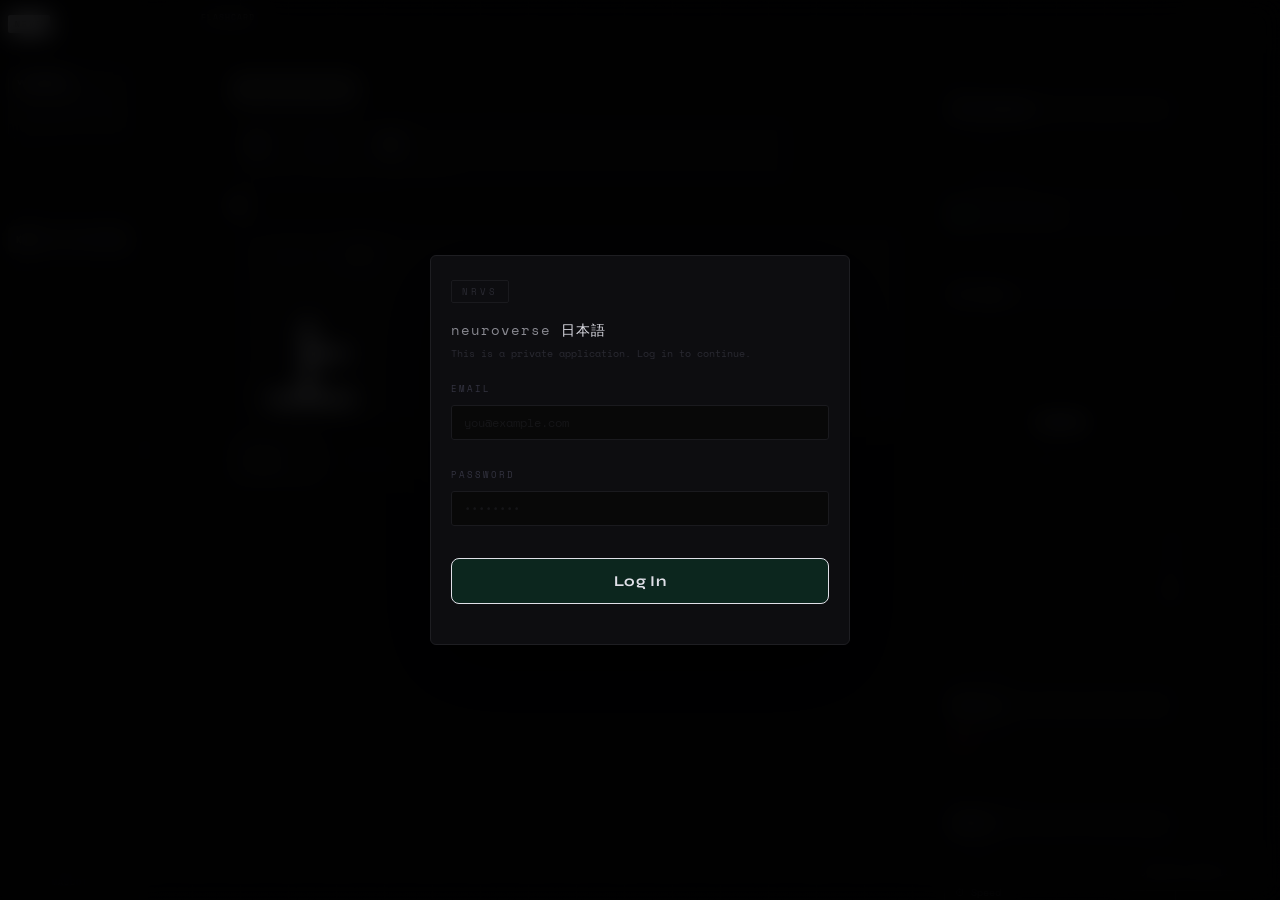
==== index.html @ 9e6ba885 "Add files via upload" ====
<!DOCTYPE html>
<html lang="en">
<head>
<meta charset="UTF-8">
<meta name="viewport" content="width=device-width, initial-scale=1.0">
<title>Neuroverse - 日本語</title>
<link href="https://fonts.googleapis.com/css2?family=Noto+Sans+JP:wght@400;700&display=swap" rel="stylesheet">
<link href="https://fonts.googleapis.com/css2?family=Space+Mono:wght@400;700&family=Syne:wght@400;600;700;800&display=swap" rel="stylesheet">
<script src="https://cdn.jsdelivr.net/npm/@supabase/supabase-js@2"></script>
<script src="https://www.youtube.com/iframe_api"></script>
<link rel="stylesheet" href="css.css">
<body>

<!-- ══ AUTH MODAL ══════════════════════════════════════════════ -->
<div id="authOverlay">
  <div id="authCard">
    <div class="auth-logo">NRVS</div>
    <h2>neuroverse <span>日本語</span></h2>
    <div class="auth-sub" id="authSubText">This is a private application. Log in to continue.</div>

    <!-- authUsernameField kept in DOM (hidden) so js.js refs don't error -->
    <div class="auth-field" id="authUsernameField" style="display:none">
      <label>Username</label>
      <input type="text" id="authUsername" placeholder="choose a username" autocomplete="username" maxlength="24">
    </div>
    <div class="auth-field">
      <label>Email</label>
      <input type="email" id="authEmail" placeholder="you@example.com" autocomplete="email">
    </div>
    <div class="auth-field">
      <label>Password</label>
      <input type="password" id="authPassword" placeholder="••••••••" autocomplete="current-password" minlength="6">
    </div>

    <button id="authSubmitBtn" onclick="authSubmit()">Log In</button>
    <!-- Guest button removed — private app, no guest access -->

    <div id="authError"></div>
    <div id="authMsg"></div>

    <!-- authToggleRow kept in DOM (empty) so js.js refs don't error -->
    <div class="auth-toggle" id="authToggleRow"></div>
  </div>
</div>

<!-- WIDGET COLUMNS - 8-row fixed grid, only filled slots render (empties invisible) -->
<div class="widget-column left" id="widgetColLeft"></div>
<div class="widget-column right" id="widgetColRight"></div>

<!-- ══ SIDEBAR TOGGLE ARROW ══ -->
<button id="sidebarToggle" onclick="toggleSidebar()" title="Toggle sidebar">‹</button>

<!-- ══ PAGE SHELL ══ -->
<div id="pageShell">

<!-- ══ SIDEBAR ══ -->
<aside id="sidebar">

  <!-- Logo + title -->
  <div class="sb-top">
    <div class="sb-logo-badge">NRVS</div>
    <div class="sb-site-name">neuroverse</div>
  </div>

  <!-- Player card -->
  <div class="sb-player-card">
    <div class="sb-player-name" id="sbUsername">wanderer</div>
    <div class="sb-player-sub" id="sbPlayerTitle">LVL 1</div>
    <div class="sb-prog-track"><div class="sb-prog-fill" id="sbProgFill" style="width:0%"></div></div>
    <div class="sb-coins-row">
      <span class="sb-coin-item"><img src="https://pub-aa6bdcd20c8a4f75bf3984b6b5f04a96.r2.dev/icons/moon_tear.png" style="width:14px;height:14px;vertical-align:-2px;image-rendering:pixelated" alt=""> <span id="sbStudyCoins">0</span></span>
      <span class="sb-coin-item"><img src="https://pub-aa6bdcd20c8a4f75bf3984b6b5f04a96.r2.dev/icons/gold_coin_stack.png" style="width:14px;height:14px;vertical-align:-2px;image-rendering:pixelated" alt=""> <span id="sbGambleCoins">0</span></span>
      <span class="sb-coin-item" style="margin-left:auto" id="sbStreakRow"><img src="https://pub-aa6bdcd20c8a4f75bf3984b6b5f04a96.r2.dev/icons/fire.png" style="width:13px;height:13px;vertical-align:-2px;image-rendering:pixelated" alt=""> <span id="sbStreakCount">0</span></span>
    </div>
  </div>

  <!-- Study nav -->
  <div class="sb-section">STUDY</div>
  <nav class="sb-nav">
    <button class="sb-nav-item" onclick="switchMode('anime',event);setSbActive(this)" data-mode="anime">
      <span class="sb-code">ANM</span><span class="sb-label">anime</span>
    </button>
    <button class="sb-nav-item" onclick="switchMode('kana',event);setSbActive(this)" data-mode="kana">
      <span class="sb-code">KNA</span><span class="sb-label">kana</span>
    </button>
    <button class="sb-nav-item active" onclick="switchMode('flash',event);setSbActive(this)" data-mode="flash">
      <span class="sb-code sb-code-lit">KNJ</span><span class="sb-label sb-label-mid">kanji</span>
      <span class="sb-active-dot"></span>
    </button>
    <button class="sb-nav-item" onclick="switchMode('mcq',event);setSbActive(this)" data-mode="mcq">
      <span class="sb-code">MCQ</span><span class="sb-label">quiz</span>
    </button>
<button class="sb-nav-item" onclick="switchMode('review',event);setSbActive(this)" data-mode="review" style="position:relative">
      <span class="sb-code">REV</span><span class="sb-label">review</span>
      <span class="rev-overdue-badge" id="revOverdueBadge" style="display:none"></span>
    </button>
    <button class="sb-nav-item" onclick="switchMode('learned',event);setSbActive(this)" data-mode="learned">
      <span class="sb-code">LRN</span><span class="sb-label">learned</span>
    </button>
  </nav>

  <!-- Meta nav -->
  <div class="sb-section">META</div>
  <nav class="sb-nav">
    <button class="sb-nav-item" onclick="switchMode('shop',event);setSbActive(this)" data-mode="shop">
      <span class="sb-code">SHP</span><span class="sb-label">shop</span>
    </button>
    <button class="sb-nav-item" onclick="switchMode('casino',event);setSbActive(this)" data-mode="casino">
      <span class="sb-code">CSN</span><span class="sb-label">casino</span>
    </button>
    <button class="sb-nav-item" onclick="switchMode('inventory',event);setSbActive(this)" data-mode="inventory">
      <span class="sb-code">BAG</span><span class="sb-label">bag</span>
    </button>
    <button class="sb-nav-item" onclick="switchMode('quests',event);setSbActive(this)" data-mode="quests" id="sbQuestsBtn" style="position:relative">
      <span class="sb-code">QST</span><span class="sb-label">quests</span>
      <span id="questsNotifDot" style="display:none;position:absolute;top:6px;right:6px;width:7px;height:7px;border-radius:50%;background:var(--correct)"></span>
    </button>
  </nav>

  <!-- Sidebar widget slots — rendered by renderNavbarSlots() -->
  <div class="navbar-widget-strip" id="navbarWidgetStrip"></div>

  <div style="flex:1"></div>

  <!-- Mascot footer -->
  <div class="sb-mascot-foot">
    <div class="sb-mascot-label">MASCOT</div>
  </div>

</aside><!-- end sidebar -->

<!-- ══ APP WRAP ══ -->
<div id="appWrap">

<!-- WIDGET PLACEMENT MODAL -->
<div id="widgetPlaceModal">
  <div id="widgetPlaceCard">
    <div class="wplace-title">✅ Confirm Placement</div>
    <div class="wplace-sub" id="wplaceSub">Place widget here?</div>
    <div id="wplacePreviewRow" style="display:flex;align-items:center;gap:12px;margin-bottom:18px">
      <div style="width:60px;height:60px;border-radius:8px;overflow:hidden;border:1px solid var(--border);flex-shrink:0;background:var(--surface2)">
        <img id="wplaceThumb" src="" style="width:100%;height:100%;object-fit:contain">
      </div>
      <div>
        <div id="wplaceName" style="font-size:14px;font-weight:800;margin-bottom:3px"></div>
        <div id="wplaceDetail" style="font-family:'Space Mono',monospace;font-size:10px;color:var(--muted)"></div>
      </div>
    </div>
    <div style="display:flex;gap:10px">
      <button class="btn btn-primary" style="flex:1" onclick="confirmWidgetPlace()">Place It</button>
      <button class="btn btn-secondary" onclick="closeWidgetPlaceModal()">Cancel</button>
    </div>
  </div>
</div>

<div id="app">

  <!-- Hidden elements JS still references -->
  <div style="display:none">
    <div class="player-title" id="playerTitle">wanderer</div>
    <button id="authStatusBtn" onclick="openAuthPanel()"></button>
    <span id="studyCoins">0</span>
    <span id="gambleCoins">0</span>
    <div id="streakBadge"><span id="streakCount">0</span></div>
    <div id="globalScore">0 / 0</div>
  </div>

  <div class="header">
    <div class="breadcrumb-head">
      <span class="bc-section" id="bcSection">KNJ</span>
      <span class="bc-sep">/</span>
      <span class="bc-active" id="bcActive">FLASHCARD</span>
    </div>
    <div class="bc-pills">
      <span class="bc-pill" id="sbGlobalScore">0 / 0</span>
    </div>
    <button class="stats-header-btn" onclick="openStatsModal()" title="View Stats"><img src="https://pub-aa6bdcd20c8a4f75bf3984b6b5f04a96.r2.dev/icons/scale.png" style="width:1em;height:1em;vertical-align:-0.15em;image-rendering:pixelated" alt=""></button>
  </div>

  <!-- Hidden original tabs so JS switchMode still works -->
  <div class="tabs" style="display:none !important">
    <button class="tab" onclick="switchMode('anime',event)">📺 Anime</button>
    <button class="tab" onclick="switchMode('kana',event)">あ Kana</button>
    <button class="tab active" onclick="switchMode('flash',event)">漢 Kanji</button>
    <button class="tab" onclick="switchMode('mcq',event)"><img src="https://pub-aa6bdcd20c8a4f75bf3984b6b5f04a96.r2.dev/icons/paper_with_writing.png" style="width:1em;height:1em;vertical-align:-0.15em;image-rendering:pixelated" alt=""> MCQ</button>
    <button class="tab" onclick="switchMode('review',event)"><img src="https://pub-aa6bdcd20c8a4f75bf3984b6b5f04a96.r2.dev/icons/important_loooking_book.png" style="width:1em;height:1em;vertical-align:-0.15em;image-rendering:pixelated" alt=""> Review</button>
    <button class="tab" onclick="switchMode('learned',event)"><img src="https://pub-aa6bdcd20c8a4f75bf3984b6b5f04a96.r2.dev/icons/star.png" style="width:1em;height:1em;vertical-align:-0.15em;image-rendering:pixelated" alt=""> Learned</button>
    <button class="tab" onclick="switchMode('shop',event)">🛒 Shop</button>
    <button class="tab" onclick="switchMode('casino',event)">Casino</button>
    <button class="tab" onclick="switchMode('inventory',event)">🎒 Bag</button>
  </div>

  <!-- CONTENT FILTER BAR (hidden — each tab has panel filters) -->
  <div class="unit-bar" id="unitBar" style="display:none">
    <button class="unit-btn active" onclick="filterUnit('all',this)">All</button>
    <button class="unit-btn" onclick="filterUnit('n5',this)">JLPT N5</button>
    <button class="unit-btn" onclick="filterUnit('n4',this)">JLPT N4</button>
    <button class="unit-btn" onclick="filterUnit('hiragana',this)">Hiragana</button>
    <button class="unit-btn" onclick="filterUnit('katakana',this)">Katakana</button>
    <button class="unit-btn" onclick="filterUnit('ep1',this)">📺 Ep 1</button>
    <button class="unit-btn" onclick="filterUnit('ep2',this)">📺 Ep 2</button>
    <button class="unit-btn" onclick="filterUnit('ep3',this)">📺 Ep 3</button>
    <button class="unit-btn" onclick="filterUnit('custom',this)"><img src="https://pub-aa6bdcd20c8a4f75bf3984b6b5f04a96.r2.dev/icons/star.png" style="width:1em;height:1em;vertical-align:-0.15em;image-rendering:pixelated" alt=""> Custom</button>
  </div>

  <!-- ═══════════════════════════════════════════════════════════
       KANJI TAB (Flashcards + Trace + Study Sets)
       Reuses existing flashcard engine; trace sub-tab is new
  ═══════════════════════════════════════════════════════════ -->
  <div id="flashMode">
  <div class="tab-layout">

  <!-- ── LEFT: main content ── -->
  <div class="tab-main">

    <!-- Kanji sub-mode selector -->
    <div id="flashSubNav" style="display:flex;gap:6px;margin-bottom:14px;flex-wrap:wrap">
      <button class="unit-btn active" id="flashTabCards" onclick="setFlashTab('cards',this)">漢 Flashcards</button>
      <button class="unit-btn" id="flashTabTrace" onclick="setFlashTab('trace',this)"><img src="https://pub-aa6bdcd20c8a4f75bf3984b6b5f04a96.r2.dev/icons/quill.png" style="width:1em;height:1em;vertical-align:-0.15em;image-rendering:pixelated" alt=""> Trace</button>
      <button class="unit-btn" id="flashTabDeep" onclick="setFlashTab('deep',this)"><img src="https://pub-aa6bdcd20c8a4f75bf3984b6b5f04a96.r2.dev/icons/important_loooking_book.png" style="width:1em;height:1em;vertical-align:-0.15em;image-rendering:pixelated" alt=""> Deep Study</button>
    </div>

    <!-- ── FLASHCARD PANEL ── -->
    <div id="flashCardsPanel">
      <div class="stats-bar">
        <div class="stat"><span class="stat-val green" id="fcKnow">0</span><span class="stat-label">Got It</span></div>
        <div class="stat"><span class="stat-val red" id="fcMiss">0</span><span class="stat-label">Review</span></div>
        <div class="stat"><span class="stat-val purple" id="fcLeft">0</span><span class="stat-label">Remaining</span></div>
      </div>
      <div class="dot-row" id="fcDots"></div>
      <div id="fcCardWrap"></div>
      <div class="self-rate" id="selfRate">
        <button class="rate-btn missed" onclick="rateCard(false)">✗ Missed</button>
        <button class="rate-btn got-it" onclick="rateCard(true)">✓ Got It</button>
      </div>
      <div class="btn-row">
        <button class="btn btn-primary" onclick="nextFlash()">Next →</button>
        <button class="btn btn-secondary" onclick="shuffleFlash()">Shuffle</button>
        <button class="btn btn-orange" onclick="reviewMissed()">Review Missed</button>
      </div>
    </div>

    <!-- ── DEEP STUDY PANEL (inside flash tab) ── -->
    <div id="flashDeepPanel" class="hidden">

      <!-- Unit selector -->
      <div id="dsUnitSelect">
        <div style="text-align:center;padding:4px 0 18px">
          <div style="font-size:18px;font-weight:800;margin-bottom:4px"><img src="https://pub-aa6bdcd20c8a4f75bf3984b6b5f04a96.r2.dev/icons/important_loooking_book.png" style="width:1em;height:1em;vertical-align:-0.15em;image-rendering:pixelated" alt=""> Deep Study</div>
          <div style="font-size:12px;color:var(--muted)">SM-2 spaced repetition · Mascot coaching · Self-graded recall</div>
        </div>
        <div id="dsUnitGrid" style="display:grid;grid-template-columns:1fr 1fr;gap:10px"></div>
      </div>

      <!-- Session screen -->
      <div id="dsSession" class="hidden">

        <!-- Header -->
        <div style="display:flex;align-items:center;gap:10px;margin-bottom:12px;flex-wrap:wrap">
          <button class="btn btn-secondary" onclick="dsExitSession()" style="font-size:12px;padding:6px 12px">← Units</button>
          <div style="flex:1;min-width:0">
            <div style="font-family:'Space Mono',monospace;font-size:10px;letter-spacing:2px;color:var(--muted);text-transform:uppercase;white-space:nowrap;overflow:hidden;text-overflow:ellipsis" id="dsUnitLabel">Unit 1</div>
            <div id="dsProgressBar" style="height:4px;background:var(--border);border-radius:2px;margin-top:4px;overflow:hidden">
              <div id="dsProgressFill" style="height:100%;background:var(--accent);border-radius:2px;width:0%;transition:width 0.5s ease"></div>
            </div>
          </div>
          <div style="display:flex;gap:10px;align-items:center;flex-shrink:0">
            <div style="text-align:center"><div style="font-family:'Space Mono',monospace;font-size:15px;font-weight:700;color:var(--correct)" id="dsMastered">0</div><div style="font-family:'Space Mono',monospace;font-size:9px;color:var(--muted)">MASTERED</div></div>
            <div style="text-align:center"><div style="font-family:'Space Mono',monospace;font-size:15px;font-weight:700;color:var(--warn)" id="dsRemaining">0</div><div style="font-family:'Space Mono',monospace;font-size:9px;color:var(--muted)">LEFT</div></div>
          </div>
        </div>

        <!-- Mascot bubble - more prominent -->
        <div id="dsMascotBubble" style="display:flex;align-items:flex-start;gap:12px;margin-bottom:12px;background:var(--surface2);border:1px solid var(--border);border-radius:14px;padding:14px 16px;position:relative;min-height:60px;transition:border-color 0.3s">
          <div id="dsMascotAvatarWrap" style="flex-shrink:0;width:38px;height:38px;border-radius:50%;background:var(--surface);border:2px solid var(--border);display:flex;align-items:center;justify-content:center;font-size:20px;transition:all 0.3s;overflow:hidden" id="dsMascotEmoji"><img id="dsMascotAvatarImg" src="" alt="" style="width:100%;height:100%;object-fit:cover;border-radius:50%;display:none"><span id="dsMascotAvatarFallback">🖤</span></div>
          <div style="flex:1;min-width:0">
            <div style="font-family:'Space Mono',monospace;font-size:9px;letter-spacing:2px;text-transform:uppercase;color:var(--muted);margin-bottom:4px" id="dsMascotName">MASCOT</div>
            <div style="font-size:13px;line-height:1.55;color:var(--text);transition:opacity 0.2s" id="dsMascotText">Loading…</div>
          </div>
        </div>

        <!-- Card area -->
        <div id="dsCardArea">

          <!-- FRONT: question -->
          <div id="dsCardFront" class="card active-card" style="cursor:pointer;user-select:none" onclick="dsFlipToAnswer()">
            <div style="font-family:'Space Mono',monospace;font-size:9px;letter-spacing:2px;color:var(--accent3);text-transform:uppercase;margin-bottom:10px">QUESTION - tap to answer</div>
            <div id="dsQuestion" style="font-size:16px;font-weight:700;line-height:1.5;margin-bottom:10px"></div>
            <div style="font-family:'Space Mono',monospace;font-size:11px;color:var(--muted)" id="dsCardMeta"></div>
            <div style="margin-top:14px;font-family:'Space Mono',monospace;font-size:10px;color:var(--border);text-align:center">↓ tap anywhere on card</div>
          </div>

          <!-- BACK: question stub + answer box -->
          <div id="dsCardBack" class="card active-card hidden">

            <!-- Question stub - always visible on back -->
            <div id="dsQuestionStub" style="background:var(--bg);border-radius:8px;padding:10px 12px;margin-bottom:12px;border-left:3px solid var(--accent3)">
              <div style="font-family:'Space Mono',monospace;font-size:9px;letter-spacing:1.5px;text-transform:uppercase;color:var(--accent3);margin-bottom:4px">Q</div>
              <div id="dsQuestionStubText" style="font-size:13px;font-weight:600;line-height:1.45;color:var(--text)"></div>
            </div>

            <!-- Answer input -->
            <div style="font-family:'Space Mono',monospace;font-size:9px;letter-spacing:2px;color:var(--muted);text-transform:uppercase;margin-bottom:6px">YOUR ANSWER</div>
            <textarea id="dsAnswerInput" rows="3" placeholder="Type everything you can recall…  (Enter to submit, Shift+Enter for new line)" style="width:100%;background:var(--surface2);border:1px solid var(--border);border-radius:8px;color:var(--text);font-family:'Syne',sans-serif;font-size:14px;padding:10px 12px;resize:vertical;line-height:1.5;transition:border-color 0.2s,background 0.2s;box-sizing:border-box" onkeydown="if(event.key==='Enter'&&!event.shiftKey){event.preventDefault();dsSubmitAnswer()}" oninput="dsInputHint(this.value)" onfocus="this.style.borderColor='var(--accent3)'" onblur="this.style.borderColor=''"></textarea>
            <div style="display:flex;gap:8px;margin-top:8px">
              <button class="btn btn-primary" onclick="dsSubmitAnswer()" style="flex:1">Submit →</button>
              <button class="btn btn-secondary" onclick="dsRevealAnswer()" style="font-size:12px;padding:8px 12px">Peek 👀</button>
            </div>

            <!-- Answer reveal -->
            <div id="dsAnswerReveal" class="hidden" style="margin-top:16px">
              <div style="font-family:'Space Mono',monospace;font-size:9px;letter-spacing:2px;color:var(--accent);text-transform:uppercase;margin-bottom:6px">MODEL ANSWER <span style="color:var(--muted);margin-left:6px" id="dsKeywordHint"></span></div>
              <div id="dsAnswerText" style="font-size:14px;line-height:1.75;margin-bottom:16px;padding:12px;background:var(--surface2);border-radius:8px;border:1px solid var(--border)"></div>

<!-- Self-grade — 4 SM-2 buttons -->
              <div style="background:var(--bg);border:1px solid var(--border);border-radius:10px;padding:14px 16px">
                <div style="font-family:'Space Mono',monospace;font-size:9px;letter-spacing:1.5px;text-transform:uppercase;color:var(--muted);margin-bottom:12px">How well did you know this?</div>
                <!-- Hidden slider kept for JS fallback compat -->
                <input type="range" min="1" max="10" value="5" id="dsGradeSlider" oninput="dsUpdateSlider(this.value)" style="display:none">
                <span id="dsSliderVal" style="display:none">5</span>
                <div class="rev-grade-row" id="dsGradeBtnRow">
                  <button class="rev-grade-btn rev-grade-btn--again ds-grade-btn" onclick="dsGradeSubmit(0)">Again<span>&lt;1d</span></button>
                  <button class="rev-grade-btn rev-grade-btn--hard  ds-grade-btn" onclick="dsGradeSubmit(1)">Hard<span>~3d</span></button>
                  <button class="rev-grade-btn rev-grade-btn--good  ds-grade-btn" onclick="dsGradeSubmit(2)">Good<span>~7d</span></button>
                  <button class="rev-grade-btn rev-grade-btn--easy  ds-grade-btn" onclick="dsGradeSubmit(3)">Easy<span>~14d</span></button>
                </div>
                <!-- Legacy lock-in btn kept in DOM hidden (JS refs it) -->
                <button id="dsGradeBtn" style="display:none" onclick="dsGradeSubmit()">Lock In Grade</button>
              </div>
            </div>
          </div>
        </div>

        <!-- Queue map -->
        <div id="dsQueueMap" style="margin-top:12px;display:flex;flex-wrap:wrap;gap:4px" title="Your queue"></div>

        <!-- Session complete -->
        <div id="dsComplete" class="hidden" style="text-align:center;padding:24px 16px">
          <div style="font-size:44px;margin-bottom:10px" id="dsCompleteEmoji">🏆</div>
          <div style="font-size:20px;font-weight:800;margin-bottom:6px" id="dsCompleteTitle">Session Complete!</div>
          <div style="font-size:13px;color:var(--muted);margin-bottom:20px" id="dsCompleteSub"></div>
          <div style="display:flex;gap:10px;justify-content:center;flex-wrap:wrap">
            <button class="btn btn-primary" onclick="dsContinueSession()">Review More 🔄</button>
            <button class="btn btn-secondary" onclick="dsExitSession()">Back to Units</button>
          </div>
        </div>

      </div>
    </div>
    <!-- end flashDeepPanel -->

    <!-- ═══════════════════════════════════════════════════════
         KANJI TRACE PANEL
         TODO: Build canvas-based stroke order tracing widget
               Layout: canvas (300×300) left + stroke order guide right
               Guide fades in 3 stages:
                 1. Full guide → user traces over it
                 2. 50% opacity → partial memory
                 3. Gone → full recall from memory
               After drawing: ✓ Got It / ✗ Try Again (self-verified)
               Got It → add to Learned vault + earn <img src="https://pub-aa6bdcd20c8a4f75bf3984b6b5f04a96.r2.dev/icons/moon_tear.png" style="width:14px;height:14px;vertical-align:-2px;image-rendering:pixelated" alt=""> sacraments
               Stroke data: SVG path arrays per kanji (from KanjiVG project)
               Filter by: JLPT level / episode set / custom
    ═══════════════════════════════════════════════════════ -->
    <div id="flashTracePanel" class="hidden">

      <!-- Header bar: filter + stats -->
      <div style="display:flex;align-items:center;gap:8px;margin-bottom:12px;flex-wrap:wrap">
        <div style="font-size:13px;font-weight:800;letter-spacing:.02em;flex:1">✍️ Kanji Trace</div>
        <button class="unit-btn" id="traceFilterN5" onclick="setTraceFilter('n5',this)">N5</button>
        <button class="unit-btn active" id="traceFilterAll" onclick="setTraceFilter('all',this)">All</button>
      </div>
      <div class="stats-bar" style="margin-bottom:14px">
        <div class="stat"><span class="stat-val green" id="traceGotIt">0</span><span class="stat-label">Got It</span></div>
        <div class="stat"><span class="stat-val red" id="traceTryAgain">0</span><span class="stat-label">Retry</span></div>
        <div class="stat"><span class="stat-val purple" id="traceProgress">—</span><span class="stat-label">Accuracy</span></div>
      </div>

      <!-- ══ PHASE A: STUDY ══════════════════════════════ -->
      <!-- Big card showing everything — user studies then presses Ready -->
      <div id="traceStudyPhase">
        <div class="trace-study-card">
          <!-- Kanji large + auto-countdown ring -->
          <div style="position:relative;display:inline-flex;align-items:center;justify-content:center;margin-bottom:10px">
            <svg class="trace-study-ring" viewBox="0 0 110 110">
              <circle class="trace-ring-bg" cx="55" cy="55" r="48"/>
              <circle class="trace-ring-fill" id="traceStudyRingFill" cx="55" cy="55" r="48" stroke-dasharray="301.6" stroke-dashoffset="0"/>
            </svg>
            <div id="traceStudyChar" style="position:absolute;font-size:clamp(48px,12vw,80px);font-weight:900;color:var(--text);line-height:1;user-select:none">山</div>
          </div>
          <!-- Info pills — meaning, hiragana, romaji, each on its own line, large -->
          <div class="trace-study-info">
            <div id="traceStudyMeaning" class="trace-study-pill trace-study-pill--meaning">mountain</div>
            <div id="traceStudyHiragana" class="trace-study-pill trace-study-pill--hira">やま</div>
            <div id="traceStudyRomaji" class="trace-study-pill trace-study-pill--romaji">yama</div>
            <div id="traceStudyReading" class="trace-study-pill trace-study-pill--reading">On: サン</div>
          </div>
          <!-- Controls: skip auto-advance or manually ready -->
          <div style="display:flex;gap:8px;justify-content:center;margin-top:16px;flex-wrap:wrap">
            <button class="btn btn-primary" onclick="traceBeginDraw()" id="traceReadyBtn" style="min-width:140px">✏️ I'm Ready →</button>
            <button class="btn btn-secondary" onclick="traceSkipStudy()" style="font-size:11px;padding:6px 14px">Skip Study</button>
          </div>
          <!-- Timing controls -->
          <div style="display:flex;align-items:center;gap:8px;margin-top:12px;justify-content:center;flex-wrap:wrap">
            <span style="font-family:'Space Mono',monospace;font-size:9px;color:var(--muted);letter-spacing:1.5px;text-transform:uppercase">Auto in:</span>
            <button class="unit-btn" id="traceAutoOff" onclick="setTraceAutoTime(0,this)">Off</button>
            <button class="unit-btn" id="traceAuto3"   onclick="setTraceAutoTime(3,this)">3s</button>
            <button class="unit-btn active" id="traceAuto5" onclick="setTraceAutoTime(5,this)">5s</button>
            <button class="unit-btn" id="traceAuto8"   onclick="setTraceAutoTime(8,this)">8s</button>
            <button class="unit-btn" id="traceAuto12"  onclick="setTraceAutoTime(12,this)">12s</button>
          </div>
          <!-- Show/hide toggles for the study card info -->
          <div style="display:flex;align-items:center;gap:6px;margin-top:10px;justify-content:center;flex-wrap:wrap">
            <span style="font-family:'Space Mono',monospace;font-size:9px;color:var(--muted);letter-spacing:1.5px;text-transform:uppercase">Show:</span>
            <button class="unit-btn active" id="traceShowMeaning"  onclick="traceToggleStudyInfo('meaning',this)">EN</button>
            <button class="unit-btn active" id="traceShowHiragana" onclick="traceToggleStudyInfo('hiragana',this)">Hira</button>
            <button class="unit-btn active" id="traceShowRomaji"   onclick="traceToggleStudyInfo('romaji',this)">Romaji</button>
            <button class="unit-btn active" id="traceShowReading"  onclick="traceToggleStudyInfo('reading',this)">On/Kun</button>
          </div>
        </div>
      </div>

      <!-- ══ PHASE B: DRAW ═══════════════════════════════ -->
      <!-- Kanji hidden — only meaning/hira/romaji shown above canvas as hints -->
      <div id="traceDrawPhase" class="hidden">

        <!-- Compact hint bar above canvas (no kanji shown) -->
        <div id="traceDrawHints" style="display:flex;gap:8px;flex-wrap:wrap;align-items:center;margin-bottom:10px;padding:10px 12px;background:var(--surface2);border:1px solid var(--border);border-radius:10px">
          <span id="traceHintMeaning" style="font-weight:700;color:var(--accent);font-size:14px"></span>
          <span style="color:var(--border)">·</span>
          <span id="traceHintHiragana" style="font-size:16px;color:var(--accent2)"></span>
          <span style="color:var(--border)">·</span>
          <span id="traceHintRomaji" style="font-family:'Space Mono',monospace;font-size:12px;color:var(--warn)"></span>
          <div style="flex:1"></div>
          <div style="font-family:'Space Mono',monospace;font-size:9px;color:var(--muted)" id="traceDrawStageLabel">Stage 1</div>
        </div>

        <!-- Canvas -->
        <div class="trace-canvas-wrap">
          <div class="trace-guide-layer" id="traceGuideLayer">
            <div class="trace-guide-char" id="traceGuideChar">山</div>
          </div>
          <canvas id="traceCanvas" class="trace-canvas" width="300" height="300"></canvas>
          <div class="trace-stage-dots">
            <div class="trace-stage-dot active" id="traceStageDot0"></div>
            <div class="trace-stage-dot" id="traceStageDot1"></div>
            <div class="trace-stage-dot" id="traceStageDot2"></div>
          </div>
        </div>

        <!-- Speed timer bar -->
        <div id="traceSpeedBar" style="display:none;height:4px;background:var(--border);border-radius:2px;margin-top:6px;overflow:hidden">
          <div id="traceSpeedFill" style="height:100%;width:100%;background:var(--correct);border-radius:2px;transition:width 0.1s linear"></div>
        </div>

        <!-- Toolbar -->
        <div class="trace-toolbar" style="margin-top:10px">
          <button class="btn btn-secondary" style="font-size:11px;padding:6px 12px" onclick="traceClear()">↺ Clear</button>
          <button class="btn btn-secondary" style="font-size:11px;padding:6px 12px" onclick="traceNextStage()" id="traceNextStageBtn">Next Stage →</button>
          <button class="btn btn-secondary" style="font-size:11px;padding:6px 12px" onclick="tracePinToggle()" id="tracePinBtn">📌 Pin</button>
          <div style="flex:1"></div>
          <button class="btn" style="background:rgba(0,255,157,0.15);border-color:var(--correct);color:var(--correct);font-size:12px;padding:8px 16px" onclick="traceGotIt()">✓ Got It</button>
          <button class="btn" style="background:rgba(255,71,87,0.12);border-color:var(--wrong);color:var(--wrong);font-size:12px;padding:8px 16px" onclick="traceTryAgain()">✗ Try Again</button>
        </div>

        <!-- ══ PHASE C: COMPARE + GRADE (inside draw phase, shown after Got It) -->
        <div id="traceCompareRow" style="display:none;margin-top:14px">
          <!-- Ghost kanji faded back in for comparison -->
          <div style="display:flex;align-items:center;gap:12px;padding:12px 14px;background:var(--surface2);border:1px solid var(--border);border-radius:10px;margin-bottom:12px">
            <div id="traceCompareChar" style="font-size:64px;font-weight:900;opacity:.22;line-height:1;flex-shrink:0;user-select:none">山</div>
            <div style="flex:1">
              <div style="font-family:'Space Mono',monospace;font-size:9px;letter-spacing:2px;color:var(--muted);text-transform:uppercase;margin-bottom:4px">COMPARE</div>
              <div style="font-size:12px;color:var(--text);line-height:1.6" id="traceCompareInfo"></div>
            </div>
          </div>
          <div style="font-family:'Space Mono',monospace;font-size:9px;letter-spacing:1.5px;text-transform:uppercase;color:var(--muted);margin-bottom:8px">How well did you do?</div>
          <div class="rev-grade-row">
            <button class="rev-grade-btn rev-grade-btn--again" onclick="traceGrade(0)">Again<span>&lt;1d</span></button>
            <button class="rev-grade-btn rev-grade-btn--hard"  onclick="traceGrade(1)">Hard<span>~3d</span></button>
            <button class="rev-grade-btn rev-grade-btn--good"  onclick="traceGrade(2)">Good<span>~7d</span></button>
            <button class="rev-grade-btn rev-grade-btn--easy"  onclick="traceGrade(3)">Easy<span>~14d</span></button>
          </div>
        </div>

      </div><!-- end traceDrawPhase -->

      <!-- Dot map -->
      <div style="margin-top:12px;display:flex;flex-wrap:wrap;gap:4px" id="traceDotMap"></div>

      <!-- Session end -->
      <div id="traceSessionEnd" class="hidden" style="text-align:center;padding:24px 16px">
        <div style="font-size:44px;margin-bottom:10px" id="traceEndEmoji">🏆</div>
        <div style="font-size:18px;font-weight:800;margin-bottom:6px" id="traceEndTitle">Trace Complete!</div>
        <div style="font-size:12px;color:var(--muted);margin-bottom:20px" id="traceEndSub"></div>
        <div style="display:flex;gap:10px;justify-content:center;flex-wrap:wrap">
          <button class="btn btn-primary" onclick="traceRestartSession()">Trace Again 🔄</button>
          <button class="btn btn-secondary" onclick="traceRestartFromBeginning()">↺ Start Over</button>
        </div>
      </div>
    </div>

  </div><!-- end tab-main flashMode -->

  <!-- ── RIGHT PANEL: kanji info + settings ── -->
  <div class="tab-panel" id="flashPanel">
    <div class="panel-section">
      <div class="panel-label">Mode</div>
      <div class="panel-pills">
        <button class="panel-pill active" id="ppFlashCards" onclick="setFlashTab('cards',this);ppSetActive('flash',this)">漢 Flashcards</button>
        <button class="panel-pill" id="ppFlashTrace" onclick="setFlashTab('trace',this);ppSetActive('flash',this)"><img src="https://pub-aa6bdcd20c8a4f75bf3984b6b5f04a96.r2.dev/icons/quill.png" style="width:1em;height:1em;vertical-align:-0.15em;image-rendering:pixelated" alt=""> Trace</button>
        <button class="panel-pill" id="ppFlashDeep" onclick="setFlashTab('deep',this);ppSetActive('flash',this)"><img src="https://pub-aa6bdcd20c8a4f75bf3984b6b5f04a96.r2.dev/icons/important_loooking_book.png" style="width:1em;height:1em;vertical-align:-0.15em;image-rendering:pixelated" alt=""> Deep Study</button>
        <button class="panel-pill" onclick="animeDeepStudyOpen()" style="border-color:var(--accent3);color:var(--accent3)">📺 Anime Sentences</button>
      </div>
    </div>

    <div class="panel-section">
      <div class="panel-label">Filter</div>
      <select class="panel-dropdown" onchange="filterUnit(this.value,this)">
        <option value="all">All cards</option>
        <option value="n5">JLPT N5</option>
        <option value="n4">JLPT N4</option>
        <option value="hiragana">Hiragana</option>
        <option value="katakana">Katakana</option>
        <option value="anime_yofukashi_ep1">📺 Yofukashi EP 01</option>
      </select>
    </div>

    <div class="panel-section" id="flashKanjiInfoPanel">
      <div class="panel-label">Current card</div>
      <div class="panel-kanji-display" id="ppKanjiDisplay">
        <div class="panel-kanji-char" id="ppKanjiChar">—</div>
        <div class="panel-kanji-reading" id="ppKanjiReading"></div>
        <div class="panel-kanji-meaning" id="ppKanjiMeaning">select a card</div>
      </div>
    </div>

    <div class="panel-section">
      <div class="panel-section-toggle" onclick="togglePanelSection(this)">
        <div class="panel-label">Session stats</div>
        <span class="panel-section-arrow">▼</span>
      </div>
      <div class="panel-section-body">
        <div class="panel-stat-row"><span class="panel-stat-key">Got it</span><span class="panel-stat-val" id="ppFcKnow">0</span></div>
        <div class="panel-stat-row"><span class="panel-stat-key">Review</span><span class="panel-stat-val" id="ppFcMiss">0</span></div>
        <div class="panel-stat-row"><span class="panel-stat-key">Remaining</span><span class="panel-stat-val" id="ppFcLeft">0</span></div>
      </div>
    </div>

    <div class="panel-section">
      <div class="panel-label">Trace filter</div>
      <div class="panel-pills">
        <button class="panel-pill" onclick="setTraceFilter('all',this)">All kanji</button>
        <button class="panel-pill active" onclick="setTraceFilter('n5',this)">N5 only</button>
        <button class="panel-pill trace-filter-pill" onclick="setTraceFilter('pinned',this)" id="tracePinnedFilterBtn">📌 Pinned</button>
      </div>
    </div>

    <div class="panel-section">
      <div class="panel-label">Trace mode</div>
      <div class="panel-pills">
        <button class="panel-pill trace-mode-pill active" onclick="setTraceMode('normal',this)">Normal</button>
        <button class="panel-pill trace-mode-pill" onclick="setTraceMode('quick',this)">⚡ Quick</button>
        <button class="panel-pill trace-mode-pill" onclick="setTraceMode('speed',this)">⏱ Speed</button>
      </div>
      <div id="traceSpeedTimerRow" style="margin-top:8px;display:flex;align-items:center;gap:6px;flex-wrap:wrap">
        <span style="font-size:9px;font-family:'Space Mono',monospace;color:var(--muted);letter-spacing:1px;text-transform:uppercase">Time:</span>
        <button class="unit-btn" onclick="window._traceSetSpeed&&window._traceSetSpeed(5,this)">5s</button>
        <button class="unit-btn active" onclick="window._traceSetSpeed&&window._traceSetSpeed(10,this)">10s</button>
        <button class="unit-btn" onclick="window._traceSetSpeed&&window._traceSetSpeed(15,this)">15s</button>
      </div>
    </div>
  </div><!-- end tab-panel -->

  </div><!-- end tab-layout flashMode -->

  </div><!-- end flashMode -->

  <!-- ═══════════════════════════════════════════════════════════
       MCQ MODE
       TODO: Add mode toggle at top for question format:
             Romaji · Kana · Kanji → Meaning · English → Kanji · Mixed
             Active recall cycling: re-show card every N questions
             Question bank: populate from KANJI_DB / FLASHCARDS / EPISODES
             Difficulty tags: Easy (N5) / Medium (N4) / Hard (N3+)
  ═══════════════════════════════════════════════════════════ -->
  <div id="mcqMode" class="hidden">
  <div class="tab-layout">

  <!-- ── RIGHT PANEL: MCQ settings ── -->
  <div class="tab-panel" id="mcqPanelSide">

    <div class="panel-section">
      <div class="panel-label">Sub-mode</div>
      <div class="panel-pills">
        <button class="panel-pill active" id="mcqSubMCQ" onclick="setMcqSub('mcq',this);ppSetActive('mcq',this)"><img src="https://pub-aa6bdcd20c8a4f75bf3984b6b5f04a96.r2.dev/icons/paper_with_writing.png" style="width:1em;height:1em;vertical-align:-0.15em;image-rendering:pixelated" alt=""> MCQ</button>
        <button class="panel-pill" id="mcqSubFill" onclick="setMcqSub('fill',this);ppSetActive('mcq',this)"><img src="https://pub-aa6bdcd20c8a4f75bf3984b6b5f04a96.r2.dev/icons/quill.png" style="width:1em;height:1em;vertical-align:-0.15em;image-rendering:pixelated" alt=""> Fill Blank</button>
        <button class="panel-pill" id="mcqSubSeq" onclick="setMcqSub('seq',this);ppSetActive('mcq',this)">🔢 Sequence</button>
      </div>
    </div>

    <div class="panel-section">
      <div class="panel-label">Level</div>
      <div class="panel-pills">
        <button class="panel-pill active" onclick="setMcqFilter('unit','all',this)">All Levels</button>
        <button class="panel-pill" onclick="setMcqFilter('unit','n5',this)">N5</button>
        <button class="panel-pill" onclick="setMcqFilter('unit','n4',this)">N4</button>
      </div>
    </div>

    <div class="panel-section">
      <div class="panel-label">Anime Source</div>
      <div class="panel-pills">
        <button class="panel-pill active" id="mcqAnimeSourceAll" onclick="setMcqAnimeSource('all',this)">All</button>
        <button class="panel-pill" id="mcqAnimeSourceEp1" onclick="setMcqAnimeSource('yofukashi_ep1',this)">📺 EP 01</button>
      </div>
    </div>

    <div class="panel-section">
      <div class="panel-label">Difficulty</div>
      <div class="panel-pills">
        <button class="panel-pill active" onclick="setMcqFilter('diff','all',this)">All</button>
        <button class="panel-pill" onclick="setMcqFilter('diff','easy',this)">Easy</button>
        <button class="panel-pill" onclick="setMcqFilter('diff','medium',this)">Medium</button>
        <button class="panel-pill" onclick="setMcqFilter('diff','hard',this)">Hard</button>
      </div>
    </div>

    <div class="panel-section">
      <div class="panel-label">Game mode</div>
      <div class="panel-pills">
        <button class="panel-pill active" onclick="setMcqGameMode('normal',this)">Normal</button>
        <button class="panel-pill" onclick="setMcqGameMode('timed',this)"><img src="https://pub-aa6bdcd20c8a4f75bf3984b6b5f04a96.r2.dev/icons/settings_button.png" style="width:1em;height:1em;vertical-align:-0.15em;image-rendering:pixelated" alt=""> Timed</button>
        <button class="panel-pill" onclick="setMcqGameMode('survival',this)"><img src="https://pub-aa6bdcd20c8a4f75bf3984b6b5f04a96.r2.dev/icons/skull.png" style="width:1em;height:1em;vertical-align:-0.15em;image-rendering:pixelated" alt=""> Survival</button>
      </div>
    </div>

    <div class="panel-section">
      <div class="panel-label">Options</div>
      <div class="panel-toggle-row">
        <span class="panel-toggle-label">↩ Instant retry</span>
        <button class="mcq-filter-btn" id="mcqInstantRetryBtn" onclick="toggleMcqInstantRetry(this)" style="font-size:10px;padding:3px 8px">OFF</button>
      </div>
      <div class="panel-toggle-row">
        <span class="panel-toggle-label">∞ Endless loop</span>
        <button class="mcq-filter-btn" id="mcqEndlessBtn" onclick="toggleMcqEndless(this)" style="font-size:10px;padding:3px 8px">OFF</button>
      </div>
    </div>

    <div class="panel-section">
      <div class="panel-label">Score</div>
      <div class="panel-stat-row"><span class="panel-stat-key">Correct</span><span class="panel-stat-val" id="ppMcqCorrect">0</span></div>
      <div class="panel-stat-row"><span class="panel-stat-key">Wrong</span><span class="panel-stat-val" id="ppMcqWrong">0</span></div>
      <div class="panel-stat-row"><span class="panel-stat-key">Score %</span><span class="panel-stat-val" id="ppMcqPct">—</span></div>
    </div>
  </div><!-- end mcqPanelSide -->

  <!-- ── MAIN ── -->
  <div class="tab-main">

    <!-- MCQ panel -->
    <div id="mcqPanel">
      <!-- MCQ filter bar (hidden — controls in side panel) -->
      <div class="mcq-filter-bar" style="display:none">
        <div class="mcq-filter-group">
          <button class="mcq-filter-btn active" onclick="setMcqFilter('unit','all',this)">All Levels</button>
          <button class="mcq-filter-btn" onclick="setMcqFilter('unit','n5',this)">N5</button>
          <button class="mcq-filter-btn" onclick="setMcqFilter('unit','n4',this)">N4</button>
        </div>
        <div class="mcq-filter-group">
          <button class="mcq-filter-btn active" onclick="setMcqFilter('diff','all',this)">All Diff</button>
          <button class="mcq-filter-btn" onclick="setMcqFilter('diff','easy',this)">Easy</button>
          <button class="mcq-filter-btn" onclick="setMcqFilter('diff','medium',this)">Medium</button>
          <button class="mcq-filter-btn" onclick="setMcqFilter('diff','hard',this)">Hard</button>
        </div>
        <div class="mcq-filter-group">
          <button class="mcq-filter-btn" id="mcqInstantRetryBtn" onclick="toggleMcqInstantRetry(this)" title="Wrong answers replay once immediately">↩ Retry</button>
          <button class="mcq-filter-btn" id="mcqEndlessBtn" onclick="toggleMcqEndless(this)" title="Loop pool indefinitely — no end screen">∞ Endless</button>
        </div>
      </div>

      <!-- Game mode bar (hidden — controls in side panel) -->
      <div class="mcq-game-bar" style="display:none">
        <div class="mcq-mode-toggle">
          <button class="mcq-mode-btn active" onclick="setMcqGameMode('normal',this)">Normal</button>
          <button class="mcq-mode-btn" onclick="setMcqGameMode('timed',this)"><img src="https://pub-aa6bdcd20c8a4f75bf3984b6b5f04a96.r2.dev/icons/settings_button.png" style="width:1em;height:1em;vertical-align:-0.15em;image-rendering:pixelated" alt=""> Timed</button>
          <button class="mcq-mode-btn" onclick="setMcqGameMode('survival',this)"><img src="https://pub-aa6bdcd20c8a4f75bf3984b6b5f04a96.r2.dev/icons/skull.png" style="width:1em;height:1em;vertical-align:-0.15em;image-rendering:pixelated" alt=""> Survival</button>
        </div>
        <div class="mcq-game-stats">
          <span class="mcq-gstat" id="mcqComboWrap" style="display:none">🔥 <span id="mcqComboVal">0</span>x</span>
          <span class="mcq-gstat" id="mcqLivesWrap" style="display:none">❤️ <span id="mcqLivesVal">3</span></span>
          <span class="mcq-gstat" id="mcqQTimerWrap" style="display:none">⏱ <span id="mcqQTimerVal">10</span>s</span>
        </div>
      </div>
      <div class="stats-bar">
        <div class="stat"><span class="stat-val green" id="mcqCorrect">0</span><span class="stat-label">Correct</span></div>
        <div class="stat"><span class="stat-val red" id="mcqWrong">0</span><span class="stat-label">Wrong</span></div>
        <div class="stat"><span class="stat-val purple" id="mcqPct">—</span><span class="stat-label">Score %</span></div>
        <div class="stat" id="mcqSpeedStat" style="display:none"><span class="stat-val" id="mcqSpeedVal" style="color:var(--warn)">0</span><span class="stat-label">Bonus <img src="https://pub-aa6bdcd20c8a4f75bf3984b6b5f04a96.r2.dev/icons/moon_tear.png" style="width:14px;height:14px;vertical-align:-2px;image-rendering:pixelated" alt="">️</span></div>
      </div>
      <div class="dot-row" id="mcqDots"></div>
      <div id="mcqCardWrap"></div>
      <div id="mcqMistakeRecap" class="hidden"></div>
      <div class="btn-row">
        <button class="btn btn-primary" id="mcqNextBtn" onclick="nextMCQ()">Next →</button>
        <button class="btn btn-secondary" onclick="shuffleMCQ()">Shuffle</button>
        <button class="btn btn-orange" id="mcqRecapBtn" style="display:none" onclick="toggleMcqRecap()"><img src="https://pub-aa6bdcd20c8a4f75bf3984b6b5f04a96.r2.dev/icons/paper_with_writing.png" style="width:1em;height:1em;vertical-align:-0.15em;image-rendering:pixelated" alt=""> Recap</button>
      </div>
    </div>

    <!-- Cycles panel (Fill + Seq) - shares cyclesMode stats/card/buttons -->
    <div id="mcqCyclesPanel" class="hidden">
      <div class="stats-bar">
        <div class="stat"><span class="stat-val green" id="cycCorrect2">0</span><span class="stat-label">Correct</span></div>
        <div class="stat"><span class="stat-val red" id="cycWrong2">0</span><span class="stat-label">Wrong</span></div>
        <div class="stat"><span class="stat-val purple" id="cycPct2">—</span><span class="stat-label">Score %</span></div>
      </div>
      <!-- Topic filter -->
      <div style="margin-bottom:14px">
        <div class="section-label" style="margin-bottom:8px">Select topic to study:</div>
        <div id="cycTopicBar" style="display:flex;flex-wrap:wrap;gap:6px"></div>
      </div>
      <div id="cycCardWrap2"></div>
      <div class="btn-row">
        <button class="btn btn-primary" id="cycNextBtn2" onclick="nextCyc2()">Next →</button>
        <button class="btn btn-secondary" onclick="shuffleCyc2()">Shuffle</button>
        <button class="btn btn-orange" id="cycResetBtn2" onclick="resetCurrentCyc2()" style="display:none">↺ Reset Blanks</button>
      </div>
    </div>
  </div><!-- end tab-main mcqMode -->

  </div><!-- end tab-layout mcqMode -->

  </div><!-- end mcqMode -->

  <!-- ═══════════════════════════════════════════════════════════
       ANIME TAB
       TODO: Build episode selector strip (thumbnail covers + episode titles)
             Build video player (large, left/main area)
             Build collapsible subtitle bar (right sidebar)
             - Subtitles appear line by line in sync
             - Click word → definition popover + "Add to Study Set" button
             Subtitle data format: array of {start, end, text, words:[{w, romaji, meaning}]}
             Earn <img src="https://pub-aa6bdcd20c8a4f75bf3984b6b5f04a96.r2.dev/icons/moon_tear.png" style="width:14px;height:14px;vertical-align:-2px;image-rendering:pixelated" alt=""> sacraments for watch time + clicking to study words
  ═══════════════════════════════════════════════════════════ -->
  <div id="animeMode" class="hidden">
  <div class="tab-layout">

    <!-- ══ LEFT PANEL — context/nav ══ -->
    <div class="tab-panel anime-side-panel" id="animeSidePanel">
      <!-- Library view panel content -->
      <div id="animePanelLibrary">
        <div class="panel-section">
          <div class="panel-label">Anime</div>
          <div id="animePanelList"><!-- filled by JS --></div>
        </div>
      </div>
      <!-- Series view panel content -->
      <div id="animePanelSeries" style="display:none">
        <div class="panel-section">
          <div class="panel-label">Navigate</div>
          <button class="panel-pill" style="width:100%;margin-bottom:6px" onclick="animeShowLibrary()">← Library</button>
          <button class="panel-pill active" id="animeNavEpBtn" onclick="animeSeriesTab('episodes',this)">▶ Episodes</button>
          <button class="panel-pill" id="animeNavShopBtn" onclick="animeSeriesTab('shop',this)" style="margin-top:4px">🌙 Shop</button>
        </div>
        <div class="panel-section" id="animePanelProgress">
          <div class="panel-label">Progress</div>
          <div id="animePanelProgressStats"></div>
        </div>
      </div>
      <!-- Player view panel content -->
      <div id="animePanelPlayer" style="display:none">

        <!-- Navigate -->
        <div class="anime-collapse-section open" id="anColNav">
          <button class="anime-collapse-hdr" onclick="anToggleSection('anColNav')">
            <span class="panel-label" style="margin:0">Navigate</span>
            <span class="anime-collapse-arrow">▾</span>
          </button>
          <div class="anime-collapse-body">
            <button class="panel-pill" style="width:100%" onclick="animeShowSeriesFromPlayer()">← Episodes</button>
          </div>
        </div>

        <!-- Playback -->
        <div class="anime-collapse-section open" id="anColPlayback">
          <button class="anime-collapse-hdr" onclick="anToggleSection('anColPlayback')">
            <span class="panel-label" style="margin:0">Playback</span>
            <span class="anime-collapse-arrow">▾</span>
          </button>
          <div class="anime-collapse-body">
            <div class="panel-toggle-row">
              <span class="panel-toggle-label">Loop line</span>
              <span id="animeLoopToggle" onclick="animeToggleLoop()" style="cursor:pointer;font-size:13px;color:var(--muted);transition:color .2s">○</span>
            </div>
            <button class="panel-pill" style="width:100%;margin-top:8px" onclick="animeSeekLine()">↺ Replay line</button>
            <button class="panel-pill" style="width:100%;margin-top:4px" onclick="animeSkipOP()">⏭ Skip OP</button>
          </div>
        </div>

        <!-- Quick Study -->
        <div class="anime-collapse-section open" id="anColQS">
          <button class="anime-collapse-hdr" onclick="anToggleSection('anColQS')">
            <span class="panel-label" style="margin:0">Quick Study</span>
            <span class="anime-collapse-arrow">▾</span>
          </button>
          <div class="anime-collapse-body">
            <div id="animePanelQSWords" style="display:flex;flex-direction:column;gap:4px;min-height:4px"></div>
            <div id="animePanelQSEmpty" style="font-size:11px;color:var(--muted)">Click words in subtitles to queue them</div>
            <button class="panel-pill" id="animePanelQSStartBtn" style="width:100%;margin-top:8px;display:none;border-color:var(--accent3);color:var(--accent3)" onclick="animeOpenQS()">Study queued words</button>
          </div>
        </div>

        <!-- EP1 Study -->
        <div class="anime-collapse-section open" id="anColEP1Study">
          <button class="anime-collapse-hdr" onclick="anToggleSection('anColEP1Study')">
            <span class="panel-label" style="margin:0">EP1 Study</span>
            <span class="anime-collapse-arrow">▾</span>
          </button>
          <div class="anime-collapse-body">
            <button class="ep1-study-btn" onclick="EP1_STUDY.launchMCQ()">
              <span class="ep1-btn-icon">📝</span>MCQ Quiz
              <span class="ep1-btn-meta">35 questions · vocab, kanji, grammar, comprehension</span>
            </button>
            <button class="ep1-study-btn" onclick="EP1_STUDY.launchDeepStudy()">
              <span class="ep1-btn-icon">🔍</span>Deep Study
              <span class="ep1-btn-meta">23 curated sentences · word-by-word breakdown</span>
            </button>
            <button class="ep1-study-btn" onclick="EP1_STUDY.launchKanjiFlash()">
              <span class="ep1-btn-icon">漢</span>Kanji Flash
              <span class="ep1-btn-meta">25 kanji from this episode · on/kun/example</span>
            </button>
          </div>
        </div>

        <!-- Coins -->
        <div class="anime-collapse-section open" id="anColCoins">
          <button class="anime-collapse-hdr" onclick="anToggleSection('anColCoins')">
            <span class="panel-label" style="margin:0">Coins</span>
            <span class="anime-collapse-arrow">▾</span>
          </button>
          <div class="anime-collapse-body">
            <div class="panel-stat-row">
              <span class="panel-stat-key">Yoru Coins</span>
              <span class="panel-stat-val" id="animePlayerCoins">0</span>
            </div>
          </div>
        </div>

      </div>
    </div>

    <!-- ══ PANEL COLLAPSE BTN — own flex column so it's never clipped ══ -->
    <div class="anime-collapse-col">
      <button class="anime-panel-collapse-btn" id="animePanelCollapseBtn" onclick="anTogglePanel()" title="Collapse panel">‹</button>
    </div>

    <!-- ══ MAIN AREA ══ -->
    <div class="tab-main" id="animeMainArea">

      <!-- ── VIEW: LIBRARY ── -->
      <div id="animeViewLibrary" class="anime-view-section">
        <div class="section-label">ANIME LIBRARY</div>
        <!-- anime cards box — contained, not full-width -->
        <div class="anime-library-box">
          <div class="anime-library-grid" id="animeLibraryGrid"></div>
        </div>
      </div>

      <!-- ── VIEW: SERIES ── -->
      <div id="animeViewSeries" class="anime-view-section" style="display:none">
        <div class="anime-series-header">
          <div class="anime-series-title" id="animeSeriesTitle">Series</div>
          <div class="anime-series-subtitle" id="animeSeriesSubtitle"></div>
        </div>
        <!-- episode list box -->
        <div class="anime-ep-box" id="animeEpBox">
          <div class="anime-ep-box-header">
            <span id="animeEpBoxTitle" class="anime-ep-box-label">Episodes</span>
            <span id="animeEpBoxCount" class="anime-ep-box-count"></span>
          </div>
          <div class="anime-ep-list" id="animeEpList"></div>
        </div>
        <!-- shop box -->
        <div class="anime-ep-box" id="animeShopBox" style="display:none">
          <div class="anime-ep-box-header">
            <span class="anime-ep-box-label">Yoru Shop</span>
            <span class="anime-ep-box-count">
              <img src="https://pub-aa6bdcd20c8a4f75bf3984b6b5f04a96.r2.dev/icons/moon_tear.png" style="width:10px;height:10px;image-rendering:pixelated;vertical-align:-1px" alt="">
              <span id="animeShopBalance">0</span> coins
            </span>
          </div>
          <div class="anime-ep-list" id="animeShopList"></div>
        </div>
      </div>

      <!-- ── VIEW: PLAYER ── -->
      <div id="animeViewPlayer" class="anime-view-section" style="display:none">

        <!-- top ep label bar -->
        <div class="anime-player-bar">
          <span class="anime-player-bar-label" id="animePlayerBarLabel">EP 01 — …</span>
          <div class="anime-seek-bar-wrap">
            <div class="anime-seekbar" id="animeSeekTrack" onclick="animeSeekClick(event)">
              <div class="anime-seekbar-fill" id="animeSeekFill"></div>
            </div>
            <span class="anime-time-disp" id="animeTimeDisp">0:00 / 0:00</span>
          </div>
          <button class="unit-btn" onclick="animePlayPause()" id="animePlayBtn">▶ Play</button>
        </div>

        <!-- two-column player stage -->
        <div class="anime-stage" id="animeStage">

          <!-- LEFT: video + quick study -->
          <div class="anime-video-col" id="animeVideoCol">

            <!-- video box -->
            <div class="anime-video-box" id="animeVideoBox">
              <video id="animeVideo" class="anime-video" preload="metadata" playsinline
                onclick="animePlayPause()"></video>
              <div class="anime-video-overlay-msg" id="animeVideoMsg">▶ Press play to start</div>

              <!-- drag handle bottom-right -->
              <div class="anime-resize-handle" id="animeResizeHandle" title="Drag to resize">
                <svg width="14" height="14" viewBox="0 0 14 14" fill="none">
                  <path d="M13 1L1 13M13 7L7 13M13 13H7" stroke="rgba(255,255,255,0.5)" stroke-width="1.5" stroke-linecap="round"/>
                </svg>
              </div>
            </div>

            <!-- quick study dock -->
            <div class="anime-qs-dock" id="animeQSDock">
              <div class="anime-qs-dock-hdr">
                <span class="anime-qs-dock-lbl">QUICK STUDY</span>
                <span class="anime-qs-dock-hint" id="animeQSHint">Click words in subtitles to queue them</span>
              </div>
              <div class="anime-qs-chips-row" id="animeQSChips"></div>

              <!-- QS session area -->
              <div id="animeQSSession" style="display:none">
                <!-- mode tabs -->
                <div id="animeQSPicker" style="display:flex;align-items:center;gap:8px;padding:10px 14px;border-bottom:1px solid var(--border)">
                  <button class="unit-btn active" id="animeQSModeFlash" onclick="animeQSSetMode('flash',this)">Flash</button>
                  <button class="unit-btn" id="animeQSModeMCQ" onclick="animeQSSetMode('mcq',this)">MCQ</button>
                  <button class="unit-btn" id="animeQSModeWrite" onclick="animeQSSetMode('written',this)">Written</button>
                  <button class="btn btn-primary" style="margin-left:auto;padding:6px 14px;font-size:12px" onclick="animeQSBegin()">Start →</button>
                  <button class="btn btn-secondary" style="padding:6px 10px;font-size:12px" onclick="animeQSClose()">✕</button>
                </div>
                <!-- card area -->
                <div id="animeQSCard" style="display:none;padding:14px 16px">
                  <div style="display:flex;justify-content:space-between;align-items:center;margin-bottom:10px">
                    <span class="section-label" style="margin:0" id="animeQSProg">1 / 5</span>
                    <div style="display:flex;gap:4px" id="animeQSDots"></div>
                  </div>
                  <div class="anime-qs-term" id="animeQSTerm"></div>
                  <!-- flash -->
                  <div id="animeQSFlashArea">
                    <div class="anime-qs-reveal" id="animeQSReveal" style="display:none">
                      <div class="anime-qs-reading" id="animeQSReading"></div>
                      <div class="anime-qs-meaning" id="animeQSMeaning"></div>
                    </div>
                    <div id="animeQSFlipBtn" class="btn-row">
                      <button class="btn btn-secondary" style="width:100%;font-size:13px" onclick="animeQSFlip()">Tap to flip</button>
                    </div>
                    <div id="animeQSGradeRow" class="btn-row" style="display:none">
                      <button class="rate-btn missed" style="flex:1" onclick="animeQSGrade('again')">↺ Again</button>
                      <button class="rate-btn got-it" style="flex:1" onclick="animeQSGrade('know')">✓ Got it</button>
                    </div>
                  </div>
                  <!-- MCQ -->
                  <div id="animeQSMCQArea" style="display:none">
                    <div class="options" id="animeQSMCQOpts"></div>
                  </div>
                  <!-- Written -->
                  <div id="animeQSWrittenArea" style="display:none">
                    <input type="text" id="animeQSInput" placeholder="Type the meaning…"
                      style="width:100%;background:var(--bg);border:1px solid var(--border);border-radius:8px;color:var(--text);font-family:'Syne',sans-serif;font-size:14px;padding:10px 12px;box-sizing:border-box;outline:none;transition:border-color .2s;margin-bottom:8px"
                      onfocus="this.style.borderColor='var(--accent3)'" onblur="this.style.borderColor=''"
                      onkeydown="if(event.key==='Enter')animeQSWriteCheck()">
                    <div class="btn-row">
                      <button class="btn btn-primary" style="flex:1;font-size:13px" onclick="animeQSWriteCheck()">Check →</button>
                    </div>
                    <div id="animeQSWriteFb" style="display:none;margin-top:10px">
                      <div class="explanation show" id="animeQSWriteAns"></div>
                      <div class="btn-row">
                        <button class="rate-btn missed" style="flex:1" onclick="animeQSGrade('wrong')">✗ Wrong</button>
                        <button class="rate-btn got-it" style="flex:1" onclick="animeQSGrade('correct')">✓ Correct</button>
                      </div>
                    </div>
                  </div>
                </div>
                <!-- summary -->
                <div id="animeQSSummary" style="display:none;padding:18px 16px;text-align:center">
                  <div style="font-size:28px;font-weight:800;color:var(--accent3);margin-bottom:4px" id="animeQSSumScore"></div>
                  <div style="font-size:12px;color:var(--muted);margin-bottom:14px" id="animeQSSumDetail"></div>
                  <div class="btn-row" style="justify-content:center">
                    <button class="btn btn-primary" id="animeQSRetryBtn" style="display:none;font-size:13px" onclick="animeQSRetry()">Retry Wrong</button>
                    <button class="btn btn-secondary" style="font-size:13px" onclick="animeQSClose()">Done</button>
                  </div>
                </div>
              </div>
            </div>
          </div>

          <!-- RIGHT: subtitle scroll column -->
          <div class="anime-sub-col" id="animeSubCol">
            <div class="anime-sub-col-hdr">
              <span class="panel-label" style="margin:0">SUBTITLES</span>
              <span style="font-size:10px;color:var(--border)">click any word</span>
            </div>
            <div class="anime-sub-scroll" id="animeSubScroll">
              <div style="padding:20px;color:var(--muted);font-size:12px;text-align:center">
                Open an episode to see subtitles
              </div>
            </div>
          </div>

        </div><!-- end anime-stage -->
      </div><!-- end animeViewPlayer -->

    </div><!-- end tab-main -->

    <!-- ══ WORD POPUP ══ -->
    <div id="animePopupBg" onclick="animeClosePopup()" style="display:none;position:fixed;inset:0;z-index:800"></div>
    <div id="animeWordPopup" style="display:none;position:fixed;z-index:801;bottom:80px;right:24px;width:300px;background:var(--surface);border:1px solid var(--border);border-radius:14px;padding:16px 18px 14px;box-shadow:0 8px 40px rgba(0,0,0,0.6);animation:slideIn .25s ease">
      <div style="display:flex;align-items:baseline;gap:10px;margin-bottom:5px">
        <span style="font-family:'Noto Sans JP',sans-serif;font-size:28px;font-weight:700;color:var(--text)" id="animePopTerm"></span>
        <span style="font-family:'Noto Sans JP',sans-serif;font-size:14px;color:var(--muted)" id="animePopReading"></span>
        <button onclick="animeSpeak(document.getElementById('animePopReading').textContent)" style="margin-left:auto;background:none;border:none;font-size:18px;cursor:pointer;padding:0" title="Pronounce">🔊</button>
      </div>
      <div style="font-size:15px;color:var(--text);margin-bottom:4px;line-height:1.4" id="animePopMeaning"></div>
      <div style="font-family:'Space Mono',monospace;font-size:10px;color:var(--accent3);margin-bottom:12px" id="animePopMeta"></div>
      <div style="display:flex;gap:8px">
        <button id="animePopAddBtn" onclick="animePopAdd()" class="btn btn-primary" style="flex:1;padding:8px 0;font-size:12px">+ Add to Study</button>
        <button id="animePopQSBtn" onclick="animePopQueueQS()" class="btn btn-secondary" style="flex:1;padding:8px 0;font-size:12px">+ Quick Study</button>
      </div>
    </div>

  </div><!-- tab-layout -->
  </div><!-- animeMode -->

  <!-- ═══════════════════════════════════════════════════════════
       KANA GAME TAB
       TODO: Build hiragana/katakana click-grid game
             - Top: romanisation prompt (e.g. "ki") + countdown ring
             - Below: full 5×10 grid of kana characters
             - Toggle: Hiragana / Katakana / Mixed
             - Correct click → green flash, score +1, next prompt
             - Wrong click → red flash, reveal correct cell, streak resets
             - Every 10 correct → bonus <img src="https://pub-aa6bdcd20c8a4f75bf3984b6b5f04a96.r2.dev/icons/moon_tear.png" style="width:14px;height:14px;vertical-align:-2px;image-rendering:pixelated" alt=""> sacraments + celebration
             - Variants: Timed (60s) / Survival (1 wrong = game over)
             - Progress: % mastered per character, weak ones shown more
  ═══════════════════════════════════════════════════════════ -->
  <div id="kanaMode" class="hidden">
  <div class="tab-layout">

  <!-- ── RIGHT PANEL: kana settings ── -->
  <div class="tab-panel" id="kanaPanelSide">

    <div class="panel-section">
      <div class="panel-label">Script</div>
      <div class="panel-pills">
        <button class="panel-pill active" onclick="setKanaScript('hiragana',this)">あ Hiragana</button>
        <button class="panel-pill" onclick="setKanaScript('katakana',this)">ア Katakana</button>
        <button class="panel-pill" onclick="setKanaScript('mixed',this)">Mix</button>
      </div>
    </div>

    <div class="panel-section">
      <div class="panel-label">Mode</div>
      <div class="panel-pills">
        <button class="panel-pill active" onclick="setKanaMode('practice',this)">Practice</button>
        <button class="panel-pill" onclick="setKanaMode('timed',this)"><img src="https://pub-aa6bdcd20c8a4f75bf3984b6b5f04a96.r2.dev/icons/settings_button.png" style="width:1em;height:1em;vertical-align:-0.15em;image-rendering:pixelated" alt=""> Timed</button>
        <button class="panel-pill" onclick="setKanaMode('survival',this)"><img src="https://pub-aa6bdcd20c8a4f75bf3984b6b5f04a96.r2.dev/icons/skull.png" style="width:1em;height:1em;vertical-align:-0.15em;image-rendering:pixelated" alt=""> Survival</button>
        <button class="panel-pill" onclick="setKanaMode('endless',this)">∞ Endless</button>
        <button class="panel-pill" onclick="setKanaMode('reverse',this)">↩ Reverse</button>
        <button class="panel-pill" onclick="setKanaMode('hidden',this)">👁 Hidden</button>
        <button class="panel-pill" onclick="setKanaMode('burst',this)"><img src="https://pub-aa6bdcd20c8a4f75bf3984b6b5f04a96.r2.dev/icons/fire.png" style="width:1em;height:1em;vertical-align:-0.15em;image-rendering:pixelated" alt=""> Burst</button>
        <button class="panel-pill" onclick="setKanaMode('reading',this)">📖 Reading</button>
      </div>
    </div>

    <!-- Reading mode settings (shown only when reading mode active) -->
    <div class="panel-section" id="kanaReadingSettings" style="display:none">
      <div class="panel-label">Reading mode</div>
      <div style="display:flex;flex-direction:column;gap:8px">
        <div>
          <div style="font-family:'Space Mono',monospace;font-size:9px;letter-spacing:1.5px;color:var(--muted);text-transform:uppercase;margin-bottom:6px">Blob size (# chars)</div>
          <div style="display:flex;gap:4px;flex-wrap:wrap">
            <button class="unit-btn" id="kanaReadingSize1" onclick="setKanaReadingSize(1,this)">1</button>
            <button class="unit-btn" id="kanaReadingSize3" onclick="setKanaReadingSize(3,this)">3</button>
            <button class="unit-btn active" id="kanaReadingSize5" onclick="setKanaReadingSize(5,this)">5</button>
            <button class="unit-btn" id="kanaReadingSize8" onclick="setKanaReadingSize(8,this)">8</button>
            <button class="unit-btn" id="kanaReadingSize12" onclick="setKanaReadingSize(12,this)">12</button>
          </div>
        </div>
        <div>
          <div style="font-family:'Space Mono',monospace;font-size:9px;letter-spacing:1.5px;color:var(--muted);text-transform:uppercase;margin-bottom:6px">Show for (seconds)</div>
          <div style="display:flex;gap:4px;flex-wrap:wrap">
            <button class="unit-btn" id="kanaReadingSec2" onclick="setKanaReadingSec(2,this)">2s</button>
            <button class="unit-btn active" id="kanaReadingSec4" onclick="setKanaReadingSec(4,this)">4s</button>
            <button class="unit-btn" id="kanaReadingSec6" onclick="setKanaReadingSec(6,this)">6s</button>
            <button class="unit-btn" id="kanaReadingSec10" onclick="setKanaReadingSec(10,this)">10s</button>
          </div>
        </div>
      </div>
    </div>

    <div class="panel-section">
      <div class="panel-label">Difficulty</div>
      <div class="panel-pills">
        <button class="panel-pill active" id="kanaDiffEasy" onclick="setKanaDiff('easy',this)">Easy</button>
        <button class="panel-pill" id="kanaDiffMedium" onclick="setKanaDiff('medium',this)">Medium</button>
        <button class="panel-pill" id="kanaDiffHard" onclick="setKanaDiff('hard',this)">Hard</button>
      </div>
    </div>

    <div class="panel-section">
      <div class="panel-label">Stats</div>
      <div class="panel-stat-row"><span class="panel-stat-key">Score</span><span class="panel-stat-val" id="ppKanaScore">0</span></div>
      <div class="panel-stat-row"><span class="panel-stat-key">Streak</span><span class="panel-stat-val" id="ppKanaStreak">0</span></div>
    </div>

    <div class="panel-section">
      <div class="panel-label">Sound</div>
      <div class="panel-toggle-row">
        <span class="panel-toggle-label">Sound effects</span>
        <span style="cursor:pointer;font-size:14px" onclick="toggleKanaSound()" id="ppKanaSoundIcon">🔇</span>
      </div>
    </div>

    <div class="panel-section">
      <div class="panel-label">Daily</div>
      <button class="panel-pill" onclick="kanaStartDailyChallenge()" id="kanaDailyBtn" style="width:100%;text-align:center"><img src="https://pub-aa6bdcd20c8a4f75bf3984b6b5f04a96.r2.dev/icons/settings_button.png" style="width:1em;height:1em;vertical-align:-0.15em;image-rendering:pixelated" alt=""> Daily Challenge</button>
    </div>
  </div><!-- end kanaPanelSide -->

  <!-- ── MAIN ── -->
  <div class="tab-main">
    <div class="kana-controls-bar" style="display:none"><!-- original controls bar hidden, now in panel --></div>
    <div class="kana-controls-bar">
      <div class="kana-script-toggle" style="display:none">
        <button class="kana-script-btn active" onclick="setKanaScript('hiragana',this)">あ Hira</button>
        <button class="kana-script-btn" onclick="setKanaScript('katakana',this)">ア Kata</button>
        <button class="kana-script-btn" onclick="setKanaScript('mixed',this)">Mix</button>
      </div>
      <div class="kana-mode-toggle" style="display:none">
        <button class="kana-mode-btn active" onclick="setKanaMode('practice',this)">Practice</button>
        <button class="kana-mode-btn" onclick="setKanaMode('timed',this)"><img src="https://pub-aa6bdcd20c8a4f75bf3984b6b5f04a96.r2.dev/icons/settings_button.png" style="width:1em;height:1em;vertical-align:-0.15em;image-rendering:pixelated" alt=""> Timed</button>
        <button class="kana-mode-btn" onclick="setKanaMode('survival',this)"><img src="https://pub-aa6bdcd20c8a4f75bf3984b6b5f04a96.r2.dev/icons/skull.png" style="width:1em;height:1em;vertical-align:-0.15em;image-rendering:pixelated" alt=""> Survival</button>
        <button class="kana-mode-btn" onclick="setKanaMode('endless',this)">∞ Endless</button>
        <button class="kana-mode-btn" onclick="setKanaMode('reverse',this)">↩ Reverse</button>
        <button class="kana-mode-btn" onclick="setKanaMode('hidden',this)">👁 Hidden</button>
        <button class="kana-mode-btn" onclick="setKanaMode('burst',this)"><img src="https://pub-aa6bdcd20c8a4f75bf3984b6b5f04a96.r2.dev/icons/fire.png" style="width:1em;height:1em;vertical-align:-0.15em;image-rendering:pixelated" alt=""> Burst</button>
      </div>
      <div class="kana-stats-strip">
        <span class="kana-stat"><span class="kana-stat-val" id="kanaScore">0</span><span class="kana-stat-label">score</span></span>
        <span class="kana-stat"><span class="kana-stat-val" id="kanaStreakVal">0</span><span class="kana-stat-label">streak</span></span>
        <span class="kana-stat" id="kanaStatLives" style="display:none"><span class="kana-stat-val" id="kanaLivesVal">3</span><span class="kana-stat-label">lives</span></span>
        <span class="kana-stat" id="kanaStatTimer" style="display:none"><span class="kana-stat-val" id="kanaTimerVal">60</span><span class="kana-stat-label">sec</span></span>
        <span class="kana-stat" id="kanaStatSpeed" style="display:none"><span class="kana-stat-val" id="kanaSpeedVal">1×</span><span class="kana-stat-label">speed</span></span>
        <span class="kana-stat" style="cursor:pointer" onclick="toggleKanaSound()" title="Toggle sound effects"><span class="kana-stat-val" id="kanaSoundIcon">🔇</span><span class="kana-stat-label">sound</span></span>
      </div>
    </div>
    <div id="kanaStartScreen">
      <div class="kana-start-card">
        <div class="kana-start-icon" id="kanaStartIcon">あ</div>
        <div class="kana-start-title" id="kanaStartTitle">Hiragana</div>
        <div class="kana-start-sub" id="kanaStartSub">Click the correct kana for each romaji prompt.</div>
        <div class="kana-sr-preview" id="kanaSrPreview"></div>
        <button class="btn btn-primary" style="margin-top:8px" onclick="kanaStartSession()">Start Game</button>
      </div>
    </div>
    <div id="kanaGameArea" class="hidden">
      <div class="kana-prompt-wrap">
        <svg class="kana-timer-ring" viewBox="0 0 80 80">
          <circle class="kana-ring-bg" cx="40" cy="40" r="34"/>
          <circle class="kana-ring-fill" id="kanaRingFill" cx="40" cy="40" r="34" stroke-dasharray="213.6" stroke-dashoffset="0"/>
        </svg>
        <div class="kana-prompt-text" id="kanaPromptText">—</div>
      </div>
      <div class="kana-feedback" id="kanaFeedback"></div>
      <div class="kana-grid" id="kanaGrid"></div>
      <div id="kanaSessionEnd" class="hidden">
        <div class="kana-end-card">
          <div class="kana-end-emoji" id="kanaEndEmoji">🏆</div>
          <div class="kana-end-title" id="kanaEndTitle">Session Over!</div>
          <div class="kana-end-stats" id="kanaEndStats"></div>
          <div class="kana-end-weak" id="kanaEndWeak"></div>
          <div style="display:flex;gap:10px;justify-content:center;flex-wrap:wrap;margin-top:18px">
            <button class="btn btn-primary" onclick="kanaStartSession()">Play Again</button>
            <button class="btn btn-secondary" onclick="kanaShowStart()">Change Mode</button>
            <button class="btn btn-orange" id="kanaReviewMissBtn" style="display:none" onclick="kanaReviewMissed()">Drill Missed</button>
          </div>
        </div>
      </div>
    </div>

    <!-- ── READING MODE game area ── -->
    <div id="kanaReadingGameArea" class="hidden">
      <!-- Show phase: big kana blob display with countdown ring -->
      <div id="kanaReadingShowPhase">
        <div style="text-align:center;margin-bottom:10px">
          <div style="font-family:'Space Mono',monospace;font-size:9px;letter-spacing:2px;color:var(--accent3);text-transform:uppercase;margin-bottom:8px">READ — then type what you see</div>
          <!-- Timer bar -->
          <div style="height:4px;background:var(--border);border-radius:2px;overflow:hidden;margin-bottom:14px">
            <div id="kanaReadingTimerBar" style="height:100%;background:var(--accent);border-radius:2px;width:100%;transition:width linear"></div>
          </div>
          <!-- The kana blob -->
          <div id="kanaReadingBlob" style="font-size:clamp(32px,8vw,64px);line-height:1.3;letter-spacing:.12em;font-weight:900;color:var(--text);padding:24px 16px;background:var(--surface2);border:1px solid var(--border);border-radius:16px;margin-bottom:8px;min-height:90px;display:flex;align-items:center;justify-content:center;flex-wrap:wrap;gap:4px">—</div>
          <div style="font-family:'Space Mono',monospace;font-size:10px;color:var(--muted)" id="kanaReadingBlobCount"></div>
        </div>
      </div>
      <!-- Type phase: input appears -->
      <div id="kanaReadingTypePhase" class="hidden">
        <div style="font-family:'Space Mono',monospace;font-size:9px;letter-spacing:2px;color:var(--muted);text-transform:uppercase;margin-bottom:6px">Type the romaji (e.g. <span style="color:var(--accent)">kamitsushima</span>)</div>
        <!-- Replay blob faded -->
        <div id="kanaReadingBlobReplay" style="font-size:clamp(20px,5vw,36px);line-height:1.4;letter-spacing:.1em;font-weight:900;color:var(--text);opacity:.18;padding:10px 12px;background:var(--surface2);border:1px solid var(--border);border-radius:12px;margin-bottom:12px;text-align:center;flex-wrap:wrap;display:flex;align-items:center;justify-content:center;gap:4px">—</div>
        <input id="kanaReadingInput" type="text" placeholder="type romaji here, spaces ok…" autocomplete="off" autocorrect="off" autocapitalize="off" spellcheck="false"
          style="width:100%;background:var(--surface2);border:1px solid var(--border);border-radius:8px;color:var(--text);font-family:'Space Mono',monospace;font-size:16px;padding:12px 14px;box-sizing:border-box;outline:none;transition:border-color .2s"
          onfocus="this.style.borderColor='var(--accent3)'" onblur="this.style.borderColor=''"
          onkeydown="if(event.key==='Enter')kanaReadingSubmit()">
        <div style="display:flex;gap:8px;margin-top:8px">
          <button class="btn btn-primary" style="flex:1" onclick="kanaReadingSubmit()">Submit →</button>
          <button class="btn btn-secondary" onclick="kanaReadingSkip()" style="font-size:12px;padding:8px 12px">Skip</button>
        </div>
        <!-- Feedback -->
        <div id="kanaReadingFeedback" style="display:none;margin-top:12px;padding:14px;border-radius:10px;background:var(--surface2);border:1px solid var(--border)">
          <div style="font-family:'Space Mono',monospace;font-size:9px;letter-spacing:2px;text-transform:uppercase;margin-bottom:8px" id="kanaReadingFeedbackLabel">RESULT</div>
          <div style="font-size:14px;margin-bottom:8px" id="kanaReadingFeedbackText"></div>
          <div style="font-family:'Space Mono',monospace;font-size:11px;color:var(--muted)" id="kanaReadingFeedbackExpected"></div>
          <button class="btn btn-primary" style="margin-top:12px;width:100%" onclick="kanaReadingNext()">Next →</button>
        </div>
      </div>
      <!-- Stats row -->
      <div class="stats-bar" style="margin-top:14px">
        <div class="stat"><span class="stat-val green" id="kanaReadingCorrect">0</span><span class="stat-label">Correct</span></div>
        <div class="stat"><span class="stat-val red" id="kanaReadingWrong">0</span><span class="stat-label">Wrong</span></div>
        <div class="stat"><span class="stat-val purple" id="kanaReadingRound">0</span><span class="stat-label">Round</span></div>
      </div>
      <!-- Session end for reading mode -->
      <div id="kanaReadingSessionEnd" class="hidden" style="text-align:center;padding:24px 16px">
        <div style="font-size:44px;margin-bottom:10px" id="kanaReadingEndEmoji">🏆</div>
        <div style="font-size:20px;font-weight:800;margin-bottom:6px" id="kanaReadingEndTitle">Nice work!</div>
        <div style="font-size:12px;color:var(--muted);margin-bottom:20px" id="kanaReadingEndSub"></div>
        <div style="display:flex;gap:10px;justify-content:center;flex-wrap:wrap">
          <button class="btn btn-primary" onclick="kanaReadingStartSession()">Play Again</button>
          <button class="btn btn-secondary" onclick="kanaShowStart()">Change Mode</button>
        </div>
      </div>
    </div>
  </div><!-- end tab-main kanaMode -->

  </div><!-- end tab-layout kanaMode -->

  </div><!-- end kanaMode -->

  <!-- ═══════════════════════════════════════════════════════════
       REVIEW TAB (Deep Study / Spaced Repetition — renamed)
       NOTE: Reuses existing Deep Study (SM-2) engine from Flash tab
             Unit cards renamed to: Hiragana, Katakana, JLPT N5 Kanji,
             Episode 1 Vocab, Episode 2 Vocab, Custom Set
             Items auto-added from: Anime word clicks, Kanji trace,
             MCQ wrong answers
  ═══════════════════════════════════════════════════════════ -->
<div id="reviewMode" class="hidden">
  <div class="tab-layout">

  <!-- ── RIGHT PANEL: review settings ── -->
  <div class="tab-panel" id="revPanelSide">

    <div class="panel-section">
      <div class="panel-label">Options</div>
      <div class="panel-toggle-row">
        <span class="panel-toggle-label">⇄ Reverse mode</span>
        <button class="rev-filter-btn" id="revReverseTogglePP" onclick="toggleRevReverse(this)" style="font-size:10px;padding:3px 8px">OFF</button>
      </div>
      <div class="panel-toggle-row" style="margin-top:6px">
        <span class="panel-toggle-label">🆕 Never reviewed</span>
        <button class="rev-filter-btn" id="revFilterNewPP" onclick="setRevFilter('new',this)" style="font-size:10px;padding:3px 8px">OFF</button>
      </div>
    </div>

    <div class="panel-section">
      <div class="panel-label">Actions</div>
      <button class="panel-pill" style="width:100%;margin-bottom:4px;text-align:center" onclick="startCramMode()"><img src="https://pub-aa6bdcd20c8a4f75bf3984b6b5f04a96.r2.dev/icons/fire.png" style="width:1em;height:1em;vertical-align:-0.15em;image-rendering:pixelated" alt=""> Cram mode</button>
    </div>

    <div class="panel-section">
      <div class="panel-label">Due cards</div>
      <div id="revDueTimerPP" style="font-family:'Space Mono',monospace;font-size:11px;color:var(--muted)">—</div>
    </div>

    <div class="panel-section">
      <div class="panel-section-toggle" onclick="togglePanelSection(this)">
        <div class="panel-label">Recent mistakes</div>
        <span class="panel-section-arrow">▼</span>
      </div>
      <div class="panel-section-body">
        <div id="revRecentMistakesListPP" style="font-size:11px"></div>
      </div>
    </div>

  </div><!-- end revPanelSide -->

  <!-- ── MAIN ── -->
  <div class="tab-main">

    <!-- Set selector -->
    <div id="revSetSelect">
      <div style="margin-bottom:16px">
        <div style="font-size:18px;font-weight:800;margin-bottom:4px"><img src="https://pub-aa6bdcd20c8a4f75bf3984b6b5f04a96.r2.dev/icons/important_loooking_book.png" style="width:1em;height:1em;vertical-align:-0.15em;image-rendering:pixelated" alt=""> Review</div>
        <div style="font-size:12px;color:var(--muted)">SM-2 spaced repetition · Again / Hard / Good / Easy</div>
      </div>

      <!-- Review filter bar (hidden — controls in side panel) -->
      <div class="rev-filter-bar" style="display:none">
        <button class="rev-filter-btn active" id="revFilterAll" onclick="setRevFilter('all',this)">All Cards</button>
        <button class="rev-filter-btn" id="revFilterNew" onclick="setRevFilter('new',this)">🆕 Never Reviewed</button>
        <div style="flex:1"></div>
        <button class="rev-filter-btn rev-filter-btn--toggle" id="revReverseToggle" onclick="toggleRevReverse(this)" title="Reverse: show answer, recall question">⇄ Reverse</button>
        <button class="rev-filter-btn rev-filter-btn--cram" id="revCramBtn" onclick="startCramMode()" title="Cram only failed/Again cards — rapid cycle, no scheduling"><img src="https://pub-aa6bdcd20c8a4f75bf3984b6b5f04a96.r2.dev/icons/fire.png" style="width:1em;height:1em;vertical-align:-0.15em;image-rendering:pixelated" alt=""> Cram</button>
      </div>

      <div id="revSetGrid" style="display:flex;flex-direction:column;gap:10px"></div>
      <!-- Review Heatmap -->
      <div id="revHeatmapWrap" style="margin-top:20px">
        <div style="display:flex;align-items:center;justify-content:space-between;margin-bottom:10px">
          <div style="font-size:13px;font-weight:800;letter-spacing:.04em"><img src="https://pub-aa6bdcd20c8a4f75bf3984b6b5f04a96.r2.dev/icons/settings_button.png" style="width:1em;height:1em;vertical-align:-0.15em;image-rendering:pixelated" alt=""> Activity</div>
          <div style="font-family:'Space Mono',monospace;font-size:9px;color:var(--muted)" id="revHeatmapStreak"></div>
        </div>
        <div id="revHeatmapGrid" class="rev-heatmap-grid"></div>
        <div class="rev-heatmap-legend">
          <span style="color:var(--muted);font-size:9px">Less</span>
          <div class="rev-heatmap-swatch" style="background:var(--surface2)"></div>
          <div class="rev-heatmap-swatch rev-heat-1"></div>
          <div class="rev-heatmap-swatch rev-heat-2"></div>
          <div class="rev-heatmap-swatch rev-heat-3"></div>
          <div class="rev-heatmap-swatch rev-heat-4"></div>
          <span style="color:var(--muted);font-size:9px">More</span>
        </div>
      </div>

      <!-- Recent Mistakes panel -->
      <div id="revRecentMistakesWrap" style="margin-top:20px;display:none">
        <div style="display:flex;align-items:center;justify-content:space-between;margin-bottom:10px">
          <div style="font-size:13px;font-weight:800;letter-spacing:.04em"><img src="https://pub-aa6bdcd20c8a4f75bf3984b6b5f04a96.r2.dev/icons/paper_with_writing.png" style="width:1em;height:1em;vertical-align:-0.15em;image-rendering:pixelated" alt=""> Recent Mistakes</div>
          <button class="btn btn-secondary" style="font-size:10px;padding:4px 10px" onclick="revClearMistakes()">Clear</button>
        </div>
        <div id="revRecentMistakesList"></div>
      </div>
    </div>

    <!-- Session screen -->
    <div id="revSession" class="hidden">

      <!-- Header row -->
      <div style="display:flex;align-items:center;gap:10px;margin-bottom:12px;flex-wrap:wrap">
        <button class="btn btn-secondary" onclick="revExitSession()" style="font-size:12px;padding:6px 12px">← Sets</button>
        <div style="flex:1;min-width:0">
          <div style="font-family:'Space Mono',monospace;font-size:10px;letter-spacing:2px;color:var(--muted);text-transform:uppercase;white-space:nowrap;overflow:hidden;text-overflow:ellipsis" id="revSetLabel">Review</div>
          <div style="height:4px;background:var(--border);border-radius:2px;margin-top:4px;overflow:hidden">
            <div id="revProgressFill" style="height:100%;background:var(--accent);border-radius:2px;width:0%;transition:width 0.5s ease"></div>
          </div>
          <div id="revReverseBadge" style="display:none;margin-top:4px;font-family:'Space Mono',monospace;font-size:9px;color:var(--accent2);letter-spacing:1px">⇄ REVERSE MODE</div>
        </div>
        <div style="display:flex;gap:10px;align-items:center;flex-shrink:0">
          <div style="text-align:center"><div style="font-family:'Space Mono',monospace;font-size:15px;font-weight:700;color:var(--correct)" id="revMastered">0</div><div style="font-family:'Space Mono',monospace;font-size:9px;color:var(--muted)">MASTERED</div></div>
          <div style="text-align:center"><div style="font-family:'Space Mono',monospace;font-size:15px;font-weight:700;color:var(--warn)" id="revRemaining">0</div><div style="font-family:'Space Mono',monospace;font-size:9px;color:var(--muted)">LEFT</div></div>
        </div>
      </div>

      <!-- Card area -->
      <div id="revCardArea">

        <!-- FRONT -->
        <div id="revCardFront" class="card active-card" style="cursor:pointer;user-select:none;text-align:center;padding:32px 20px" onclick="revFlip()">
          <div style="font-family:'Space Mono',monospace;font-size:9px;letter-spacing:2px;color:var(--accent3);text-transform:uppercase;margin-bottom:16px" id="revCardHint">tap to reveal answer</div>
          <div id="revQuestion" style="font-size:1.1rem;font-weight:700;line-height:1.5;margin-bottom:12px"></div>
          <div style="font-family:'Space Mono',monospace;font-size:11px;color:var(--muted)" id="revCardMeta"></div>
          <div style="margin-top:18px;font-family:'Space Mono',monospace;font-size:10px;color:var(--border)">↓ tap to flip</div>
        </div>

        <!-- BACK -->
        <div id="revCardBack" class="card active-card hidden">

          <!-- Question stub -->
          <div style="background:var(--bg);border-radius:8px;padding:10px 12px;margin-bottom:14px;border-left:3px solid var(--accent3)">
            <div style="font-family:'Space Mono',monospace;font-size:9px;letter-spacing:1.5px;text-transform:uppercase;color:var(--accent3);margin-bottom:4px">Q</div>
            <div id="revQuestionStubText" style="font-size:13px;font-weight:600;line-height:1.45;color:var(--text)"></div>
          </div>

          <!-- Answer reveal -->
          <div style="font-family:'Space Mono',monospace;font-size:9px;letter-spacing:2px;color:var(--accent);text-transform:uppercase;margin-bottom:6px">ANSWER</div>
          <div id="revAnswerText" style="font-size:15px;line-height:1.7;margin-bottom:20px;padding:14px;background:var(--surface2);border-radius:8px;border:1px solid var(--border)"></div>

          <!-- Grade buttons -->
          <div style="background:var(--bg);border:1px solid var(--border);border-radius:10px;padding:14px 16px">
            <div style="font-family:'Space Mono',monospace;font-size:9px;letter-spacing:1.5px;text-transform:uppercase;color:var(--muted);margin-bottom:12px">How well did you know this?</div>
            <div class="rev-grade-row">
              <button class="rev-grade-btn rev-grade-btn--again"  onclick="revGrade(0)" disabled>Again<span>&lt;1d</span></button>
              <button class="rev-grade-btn rev-grade-btn--hard"   onclick="revGrade(1)" disabled>Hard<span>~3d</span></button>
              <button class="rev-grade-btn rev-grade-btn--good"   onclick="revGrade(2)" disabled>Good<span>~7d</span></button>
              <button class="rev-grade-btn rev-grade-btn--easy"   onclick="revGrade(3)" disabled>Easy<span>~14d</span></button>
            </div>
      <div class="kb-hint-bar" style="margin-top:10px;display:flex;align-items:center;gap:8px;flex-wrap:wrap"><kbd>Space</kbd>flip &nbsp; <kbd>1</kbd>Again <kbd>2</kbd>Hard <kbd>3</kbd>Good <kbd>4</kbd>Easy
        <button id="revTypingModeBtn" class="rev-filter-btn rev-filter-btn--toggle" style="margin-left:auto;font-size:10px;padding:3px 8px" onclick="toggleRevTypingMode()">⌨️ Type: OFF</button>
      </div>
          </div>
        </div>
      </div>

      <!-- Queue map -->
      <div id="revQueueMap" style="margin-top:12px;display:flex;flex-wrap:wrap;gap:4px" title="Your queue"></div>

      <!-- Complete -->
      <div id="revComplete" class="hidden" style="text-align:center;padding:24px 16px">
        <div style="font-size:44px;margin-bottom:10px" id="revCompleteEmoji">🏆</div>
        <div style="font-size:20px;font-weight:800;margin-bottom:6px" id="revCompleteTitle">Session Done!</div>
        <div style="font-size:13px;color:var(--muted);margin-bottom:20px" id="revCompleteSub"></div>
        <div style="display:flex;gap:10px;justify-content:center;flex-wrap:wrap">
          <button class="btn btn-primary" onclick="revContinue()">Review More 🔄</button>
          <button class="btn btn-secondary" onclick="revExitSession()">Back to Sets</button>
        </div>
      </div>

    </div>
  </div><!-- end tab-main reviewMode -->

  </div><!-- end tab-layout reviewMode -->

  </div><!-- end reviewMode -->

  <!-- ═══════════════════════════════════════════════════════════
       LEARNED VAULT TAB
  ═══════════════════════════════════════════════════════════ -->
  <div id="learnedMode" class="hidden">
  <div class="tab-layout">

  <!-- ── RIGHT PANEL: vault settings ── -->
  <div class="tab-panel" id="lvPanelSide">

    <div class="panel-section">
      <div class="panel-label">Filter by source</div>
      <div class="panel-pills">
        <button class="panel-pill active" onclick="lvSetSource('all',this)">All</button>
        <button class="panel-pill" onclick="lvSetSource('trace',this)"><img src="https://pub-aa6bdcd20c8a4f75bf3984b6b5f04a96.r2.dev/icons/quill.png" style="width:1em;height:1em;vertical-align:-0.15em;image-rendering:pixelated" alt=""> Traced</button>
        <button class="panel-pill" onclick="lvSetSource('flash',this)">漢 Cards</button>
        <button class="panel-pill" onclick="lvSetSource('mcq',this)"><img src="https://pub-aa6bdcd20c8a4f75bf3984b6b5f04a96.r2.dev/icons/paper_with_writing.png" style="width:1em;height:1em;vertical-align:-0.15em;image-rendering:pixelated" alt=""> MCQ</button>
        <button class="panel-pill" onclick="lvSetSource('review',this)"><img src="https://pub-aa6bdcd20c8a4f75bf3984b6b5f04a96.r2.dev/icons/important_loooking_book.png" style="width:1em;height:1em;vertical-align:-0.15em;image-rendering:pixelated" alt=""> Review</button>
        <button class="panel-pill" onclick="lvSetSource('kana',this)">あ Kana</button>
        <button class="panel-pill" onclick="lvSetSource('starred',this)"><img src="https://pub-aa6bdcd20c8a4f75bf3984b6b5f04a96.r2.dev/icons/star.png" style="width:1em;height:1em;vertical-align:-0.15em;image-rendering:pixelated" alt=""> Starred</button>
      </div>
    </div>

    <div class="panel-section">
      <div class="panel-label">Sort</div>
      <select class="panel-dropdown" id="lvSort" onchange="lvFilter()">
        <option value="newest">Newest first</option>
        <option value="oldest">Oldest first</option>
        <option value="alpha">A → Z</option>
        <option value="alpha_rev">Z → A</option>
      </select>
    </div>

    <div class="panel-section">
      <div class="panel-label">Stats</div>
      <div class="panel-stat-row"><span class="panel-stat-key">Total</span><span class="panel-stat-val" id="ppLvTotal">0</span></div>
      <div class="panel-stat-row"><span class="panel-stat-key">Today</span><span class="panel-stat-val" id="ppLvToday">0</span></div>
      <div class="panel-stat-row"><span class="panel-stat-key">Starred</span><span class="panel-stat-val" id="ppLvStars">0</span></div>
    </div>

    <div class="panel-section">
      <div class="panel-label">Milestone</div>
      <div id="lvMilestoneBarPP">
        <div class="lv-milestone-track" style="margin-bottom:4px"><div class="lv-milestone-fill" id="lvMilestoneFillPP" style="width:0%"></div></div>
        <div style="font-size:10px;color:var(--muted)" id="lvMilestoneLabelPP">Next: 10</div>
      </div>
    </div>

    <div class="panel-section">
      <button class="panel-pill" style="width:100%;text-align:center" onclick="lvExport()"><img src="https://pub-aa6bdcd20c8a4f75bf3984b6b5f04a96.r2.dev/icons/paper_with_writing.png" style="width:1em;height:1em;vertical-align:-0.15em;image-rendering:pixelated" alt=""> Export all</button>
    </div>

  </div><!-- end lvPanelSide -->

  <!-- ── MAIN ── -->
  <div class="tab-main">

    <!-- Header + stats row -->
    <div class="lv-header">
      <div class="lv-header-left">
        <div class="lv-total-badge" id="lvTotalBadge">0</div>
        <div>
          <div class="lv-title">Learned Vault</div>
          <div class="lv-subtitle" id="lvSubtitle">items mastered</div>
        </div>
      </div>
      <div class="lv-header-right">
        <div class="lv-mini-stat"><span id="lvTodayCount">0</span><span>today</span></div>
        <div class="lv-mini-stat"><span id="lvStarCount">0</span><span>starred</span></div>
        <button class="btn btn-secondary lv-export-btn" onclick="lvExport()" title="Export">📋</button>
      </div>
    </div>

    <!-- Milestone progress bar (hidden — in side panel) -->
    <div class="lv-milestone-bar" id="lvMilestoneBar" style="display:none">
      <div class="lv-milestone-track"><div class="lv-milestone-fill" id="lvMilestoneFill" style="width:0%"></div></div>
      <div class="lv-milestone-label" id="lvMilestoneLabel">Next milestone: 10</div>
    </div>

    <!-- Search + controls -->
    <div class="lv-controls">
      <div class="lv-search-wrap">
        <input type="text" id="lvSearch" class="lv-search" placeholder="Search learned items…" oninput="lvFilter()" autocomplete="off">
        <span class="lv-search-icon">🔍</span>
      </div>
      <div class="lv-control-row">
        <!-- Source filters (hidden — in side panel) -->
        <div class="lv-filter-group" id="lvSourceFilter" style="display:none">
          <button class="lv-filter-btn active" data-source="all" onclick="lvSetSource('all',this)">All</button>
          <button class="lv-filter-btn" data-source="trace" onclick="lvSetSource('trace',this)"><img src="https://pub-aa6bdcd20c8a4f75bf3984b6b5f04a96.r2.dev/icons/quill.png" style="width:1em;height:1em;vertical-align:-0.15em;image-rendering:pixelated" alt=""> Traced</button>
          <button class="lv-filter-btn" data-source="flash" onclick="lvSetSource('flash',this)">漢 Cards</button>
          <button class="lv-filter-btn" data-source="mcq" onclick="lvSetSource('mcq',this)"><img src="https://pub-aa6bdcd20c8a4f75bf3984b6b5f04a96.r2.dev/icons/paper_with_writing.png" style="width:1em;height:1em;vertical-align:-0.15em;image-rendering:pixelated" alt=""> MCQ</button>
          <button class="lv-filter-btn" data-source="review" onclick="lvSetSource('review',this)"><img src="https://pub-aa6bdcd20c8a4f75bf3984b6b5f04a96.r2.dev/icons/important_loooking_book.png" style="width:1em;height:1em;vertical-align:-0.15em;image-rendering:pixelated" alt=""> Review</button>
          <button class="lv-filter-btn" data-source="kana" onclick="lvSetSource('kana',this)">あ Kana</button>
          <button class="lv-filter-btn" data-source="starred" onclick="lvSetSource('starred',this)"><img src="https://pub-aa6bdcd20c8a4f75bf3984b6b5f04a96.r2.dev/icons/star.png" style="width:1em;height:1em;vertical-align:-0.15em;image-rendering:pixelated" alt=""> Starred</button>
        </div>
        <!-- Sort (hidden — in side panel) -->
        <div class="lv-sort-wrap" style="display:none">
          <select id="lvSort" class="lv-sort-select" onchange="lvFilter()">
            <option value="newest">Newest first</option>
            <option value="oldest">Oldest first</option>
            <option value="alpha">A → Z</option>
            <option value="alpha_rev">Z → A</option>
          </select>
        </div>
      </div>
    </div>

    <!-- "Learned today" spotlight -->
    <div id="lvTodaySection" class="lv-today-section hidden">
      <div class="lv-section-label"><img src="https://pub-aa6bdcd20c8a4f75bf3984b6b5f04a96.r2.dev/icons/fire.png" style="width:1em;height:1em;vertical-align:-0.15em;image-rendering:pixelated" alt=""> Learned Today</div>
      <div class="lv-today-strip" id="lvTodayStrip"></div>
    </div>

    <!-- Main grid -->
    <div class="lv-grid" id="lvGrid"></div>

    <!-- Empty state -->
    <div id="lvEmpty" class="lv-empty hidden">
      <div style="font-size:48px;margin-bottom:12px">📭</div>
      <div style="font-size:15px;font-weight:700;margin-bottom:6px">Nothing here yet</div>
      <div style="font-size:12px;color:var(--muted);line-height:1.7">Items appear here when you master them via Trace,<br>Flashcards, MCQ, or Review sessions.</div>
    </div>
  </div>

  </div><!-- end tab-main learnedMode -->
  </div><!-- end tab-layout learnedMode -->

  <!-- ═══ LEARNED VAULT DETAIL POPUP ═══ -->
  <div id="lvDetailOverlay" class="lv-detail-overlay hidden" onclick="lvCloseDetail(event)">
    <div class="lv-detail-card" id="lvDetailCard">
      <!-- Close -->
      <button class="lv-detail-close" onclick="lvCloseDetail()">✕</button>

      <!-- Term + badges -->
      <div class="lv-detail-term" id="lvDetailTerm"></div>
      <div class="lv-detail-badges" id="lvDetailBadges"></div>

      <!-- Info rows -->
      <div class="lv-detail-info" id="lvDetailInfo"></div>

      <!-- Mastery bar -->
      <div class="lv-detail-mastery">
        <div class="lv-detail-mastery-label">Mastery</div>
        <div class="lv-detail-mastery-track"><div class="lv-detail-mastery-fill" id="lvDetailMasteryFill" style="width:0%"></div></div>
        <div class="lv-detail-mastery-pct" id="lvDetailMasteryPct">0%</div>
      </div>
      <!-- Dimension bars -->
      <div class="lv-detail-dim-section" id="lvDetailDimBars"></div>

      <!-- Actions -->
      <div class="lv-detail-actions">
        <button class="btn btn-primary" id="lvDetailStarBtn" onclick="lvToggleStar()">⭐ Star</button>
        <button class="btn btn-secondary" onclick="lvQuickReview()">🔄 Quick Review</button>
        <button class="btn btn-secondary" onclick="lvRemove()" style="border-color:var(--wrong);color:var(--wrong)">🗑 Remove</button>
      </div>
    </div>
  </div>

  <!-- CASINO MODE (kept as-is) -->
  <div id="casinoMode" class="hidden">

    <!-- Casino Game Tabs -->
    <div class="casino-tabs">
      <button class="casino-tab active" onclick="setCasinoTab('slots',this)">Slots</button>
      <button class="casino-tab" onclick="setCasinoTab('blackjack',this)">🃏 Blackjack</button>
      <button class="casino-tab" onclick="setCasinoTab('dealer',this)">🏦 Dealer</button>
    </div>

    <!-- SLOTS -->
    <div id="casinoSlots" class="casino-panel">
      <div class="card active-card" id="slotMachineCard">
        <div class="section-label">High Roller Slots</div>
        <p style="color:var(--muted);font-size:12px;margin-bottom:4px">3×5 grid · Match rows, diagonals, or any 3+ symbols</p>
        
        <!-- Bet selector -->
        <div style="display:flex;align-items:center;gap:10px;flex-wrap:wrap;margin-bottom:16px;padding:10px 14px;background:var(--surface2);border-radius:8px;border:1px solid var(--border)">
          <span style="font-size:13px;color:var(--muted);font-family:'Space Mono',monospace">BET:</span>
          <button class="slot-bet-btn active" data-bet="5" onclick="setSlotBet(5,this)">5</button>
          <button class="slot-bet-btn" data-bet="10" onclick="setSlotBet(10,this)">10</button>
          <button class="slot-bet-btn" data-bet="25" onclick="setSlotBet(25,this)">25</button>
          <button class="slot-bet-btn" data-bet="50" onclick="setSlotBet(50,this)">50</button>
          <span id="slotBetLabel" style="font-family:'Space Mono',monospace;font-size:13px;color:var(--warn);margin-left:auto">Bet: 5</span>
        </div>

        <!-- 3×5 Slot Grid -->
        <div class="slot-grid-5" id="slotGrid5">
          <!-- 3 rows × 5 cols = 15 cells, built by JS -->
        </div>

        <!-- Payline flash overlay (highlight winning lines) -->
        <div id="slotPaylineDisplay" style="text-align:center;min-height:22px;margin:8px 0;font-family:'Space Mono',monospace;font-size:12px;color:var(--warn)"></div>

        <div class="btn-row" style="justify-content:center;margin-top:8px">
          <button class="btn btn-primary" id="slotSpinBtn" onclick="spinSlots5()">Spin</button>
          <button class="btn btn-secondary" style="font-size:12px" onclick="spinSlots5Auto()">Auto ×5</button>
        </div>
        <div id="slotResult" style="margin-top:12px;text-align:center;font-family:'Space Mono',monospace;font-size:16px;font-weight:700;min-height:28px"></div>

        <div style="margin-top:20px;padding-top:16px;border-top:1px solid var(--border)">
          <div class="section-label" style="margin-bottom:10px">Payout Table <span style="font-size:10px;color:var(--muted);font-weight:400">(×bet · ~92% RTP)</span></div>
          <div style="display:grid;grid-template-columns:1fr 1fr;gap:5px;font-size:11px;color:var(--muted);font-family:'Space Mono',monospace">
            <span>7️⃣×5 row/diag</span><span style="color:#ffd700">×46 🎉</span>
            <span>💎×5 row/diag</span><span style="color:#cc88ff">×28</span>
            <span>🍒×5 row</span><span style="color:var(--correct)">×15</span>
            <span>7️⃣×4 row</span><span style="color:var(--warn)">×12</span>
            <span>7️⃣ scatter 6+</span><span style="color:var(--accent)">×37</span>
            <span>💎 scatter 6+</span><span style="color:var(--accent)">×18</span>
            <span>Any 4-match row</span><span style="color:var(--muted)">×2–7</span>
            <span>Any 3-match row</span><span style="color:var(--muted)">×2</span>
          </div>
        </div>
      </div>
    </div>

    <!-- BLACKJACK -->
    <div id="casinoBlackjack" class="casino-panel hidden">
      <div class="card active-card">
        <div class="section-label">♠ Blackjack - Get to 21</div>
        <p style="color:var(--muted);font-size:12px;margin-bottom:16px">Bet gold · Answer a Japanese quiz question to unlock Double Down · Dealer hits on 16</p>

        <div class="bj-bet-row" id="bjBetRow">
          <span style="font-size:14px;color:var(--text)">Your bet:</span>
          <div style="display:flex;gap:6px;flex-wrap:wrap">
            <button class="bj-chip" onclick="setBjBet(5,this)">5</button>
            <button class="bj-chip" onclick="setBjBet(10,this)">10</button>
            <button class="bj-chip" onclick="setBjBet(20,this)">20</button>
            <button class="bj-chip" onclick="setBjBet(50,this)">50</button>
          </div>
          <span id="bjBetDisplay" style="font-family:'Space Mono',monospace;font-size:13px;color:var(--accent)">Bet: 0</span>
        </div>

        <div class="bj-table" id="bjTable" style="display:none">
          <div class="bj-hand-label">Dealer</div>
          <div class="bj-cards" id="bjDealerCards"></div>
          <div id="bjDealerVal" class="bj-val"></div>

          <div class="bj-divider"></div>

          <div class="bj-hand-label">You</div>
          <div class="bj-cards" id="bjPlayerCards"></div>
          <div id="bjPlayerVal" class="bj-val"></div>
        </div>

        <!-- Japanese vocab trivia unlock for double down -->
        <div id="bjTriviaWrap" class="hidden" style="margin:12px 0;padding:14px;border-radius:8px;background:rgba(123,97,255,0.08);border:1px solid rgba(123,97,255,0.2)">
          <div style="font-size:11px;font-family:'Space Mono',monospace;color:var(--accent3);text-transform:uppercase;letter-spacing:1px;margin-bottom:8px">Answer to unlock Double Down</div>
          <div id="bjTriviaQ" style="font-size:14px;font-weight:600;margin-bottom:10px"></div>
          <div id="bjTriviaOpts" style="display:flex;flex-direction:column;gap:6px"></div>
        </div>

        <div id="bjResult" style="min-height:28px;margin:12px 0;font-family:'Space Mono',monospace;font-size:14px;font-weight:700;text-align:center"></div>

        <div class="btn-row" style="justify-content:center">
          <button class="btn btn-primary" id="bjDealBtn" onclick="bjDeal()">Deal (bet above)</button>
          <button class="btn btn-secondary hidden" id="bjHitBtn" onclick="bjHit()">Hit</button>
          <button class="btn btn-secondary hidden" id="bjStandBtn" onclick="bjStand()">Stand</button>
          <button class="btn btn-orange hidden" id="bjDoubleBtn" onclick="bjDouble()">Double Down 🔒</button>
        </div>
      </div>
    </div>

    <!-- DEALER -->
    <div id="casinoDealer" class="casino-panel hidden">
      <div class="card active-card">
        <div class="section-label">🏦 The Dealer</div>
        <p style="color:var(--muted);font-size:12px;margin-bottom:4px">Convert your <img src="https://pub-aa6bdcd20c8a4f75bf3984b6b5f04a96.r2.dev/icons/moon_tear.png" style="width:14px;height:14px;vertical-align:-2px;image-rendering:pixelated" alt=""> sacraments into <img src="https://pub-aa6bdcd20c8a4f75bf3984b6b5f04a96.r2.dev/icons/gold_coin_stack.png" style="width:14px;height:14px;vertical-align:-2px;image-rendering:pixelated" alt=""> gold to gamble with.</p>
        <p style="color:var(--warn);font-family:'Space Mono',monospace;font-size:11px;margin-bottom:20px">Rate: 1 <img src="https://pub-aa6bdcd20c8a4f75bf3984b6b5f04a96.r2.dev/icons/moon_tear.png" style="width:14px;height:14px;vertical-align:-2px;image-rendering:pixelated" alt=""> = 10 <img src="https://pub-aa6bdcd20c8a4f75bf3984b6b5f04a96.r2.dev/icons/gold_coin_stack.png" style="width:14px;height:14px;vertical-align:-2px;image-rendering:pixelated" alt=""> gold · One-way only · Cannot convert back</p>
        <div style="display:flex;align-items:center;gap:12px;flex-wrap:wrap;margin-bottom:20px">
          <input id="dealerInput" type="number" min="1" step="1" placeholder="Tickets to convert" style="background:var(--surface2);border:1px solid var(--border);border-radius:8px;padding:10px 14px;color:var(--text);font-family:'Space Mono',monospace;font-size:14px;width:180px">
          <button class="btn btn-primary" onclick="dealerConvert()">Convert</button>
        </div>
        <div style="display:flex;gap:8px;flex-wrap:wrap;margin-bottom:20px">
          <button class="btn btn-secondary" style="font-size:12px;padding:7px 12px" onclick="dealerQuick(1)">1 sacrament → 10 <img src="https://pub-aa6bdcd20c8a4f75bf3984b6b5f04a96.r2.dev/icons/gold_coin_stack.png" style="width:14px;height:14px;vertical-align:-2px;image-rendering:pixelated" alt=""></button>
          <button class="btn btn-secondary" style="font-size:12px;padding:7px 12px" onclick="dealerQuick(5)">5 sacraments → 50 <img src="https://pub-aa6bdcd20c8a4f75bf3984b6b5f04a96.r2.dev/icons/gold_coin_stack.png" style="width:14px;height:14px;vertical-align:-2px;image-rendering:pixelated" alt=""></button>
          <button class="btn btn-secondary" style="font-size:12px;padding:7px 12px" onclick="dealerQuick(10)">10 sacraments → 100 <img src="https://pub-aa6bdcd20c8a4f75bf3984b6b5f04a96.r2.dev/icons/gold_coin_stack.png" style="width:14px;height:14px;vertical-align:-2px;image-rendering:pixelated" alt=""></button>
        </div>
        <div id="dealerResult" style="font-family:'Space Mono',monospace;font-size:13px;color:var(--muted);min-height:20px"></div>
        <div style="margin-top:20px;padding:14px;background:var(--surface2);border-radius:8px;border:1px solid var(--border)">
          <div class="section-label" style="margin-bottom:8px">Current Balance</div>
          <div style="display:flex;gap:20px;font-family:'Space Mono',monospace;font-size:14px">
            <span><img src="https://pub-aa6bdcd20c8a4f75bf3984b6b5f04a96.r2.dev/icons/moon_tear.png" style="width:14px;height:14px;vertical-align:-2px;image-rendering:pixelated" alt="">️ <span id="dealerSacraments">0</span> sacraments</span>
            <span><img src="https://pub-aa6bdcd20c8a4f75bf3984b6b5f04a96.r2.dev/icons/gold_coin_stack.png" style="width:14px;height:14px;vertical-align:-2px;image-rendering:pixelated" alt=""> <span id="dealerMoney">0</span> gold</span>
          </div>
        </div>
      </div>
    </div>

    </div>


  <!-- SHOP MODE -->
  <div id="shopMode" class="hidden">
    <!-- Shop sub-tabs -->
    <div class="casino-tabs" style="margin-bottom:20px">
      <button class="casino-tab active" id="shopTabMarket" onclick="setShopTab('market',this)"><img src="https://pub-aa6bdcd20c8a4f75bf3984b6b5f04a96.r2.dev/icons/gold_coin_stack.png" style="width:1em;height:1em;vertical-align:-0.15em;image-rendering:pixelated" alt=""> Black Market</button>
      <button class="casino-tab" id="shopTabMystery" onclick="setShopTab('mystery',this)"><img src="https://pub-aa6bdcd20c8a4f75bf3984b6b5f04a96.r2.dev/icons/chest.png" style="width:1em;height:1em;vertical-align:-0.15em;image-rendering:pixelated" alt=""> Mystery Packs</button>
      <button class="casino-tab" id="shopTabAuction" onclick="setShopTab('auction',this)"><img src="https://pub-aa6bdcd20c8a4f75bf3984b6b5f04a96.r2.dev/icons/scale.png" style="width:1em;height:1em;vertical-align:-0.15em;image-rendering:pixelated" alt=""> Live Auction</button>
    </div>

    <!-- BLACK MARKET panel -->
    <div id="shopPanelMarket">
      <div class="card active-card">
        <div style="display:flex;align-items:center;justify-content:space-between;flex-wrap:wrap;gap:8px;margin-bottom:16px">
          <div class="section-label" style="margin:0"><img src="https://pub-aa6bdcd20c8a4f75bf3984b6b5f04a96.r2.dev/icons/gold_coin_stack.png" style="width:1em;height:1em;vertical-align:-0.15em;image-rendering:pixelated" alt=""> Black Market</div>
          <span id="shopTimerMain" style="font-family:'Space Mono',monospace;font-size:11px;color:var(--muted)"></span>
        </div>
        <p style="color:var(--muted);font-size:12px;margin-bottom:14px">Rotating cosmetics · Spend sacraments &amp; gold · Refreshes every 20 min</p>
        <!-- Category filter -->
        <div style="display:flex;flex-wrap:wrap;gap:6px;margin-bottom:14px">
          <button class="shop-cat-btn active" onclick="filterShop('all',this)">All</button>
          <button class="shop-cat-btn" onclick="filterShop('packs',this)">Packs</button>
          <button class="shop-cat-btn" onclick="filterShop('bg',this)">Backgrounds</button>
          <button class="shop-cat-btn" onclick="filterShop('colorset',this)">Color Sets</button>
          <button class="shop-cat-btn" onclick="filterShop('title',this)"><img src="https://pub-aa6bdcd20c8a4f75bf3984b6b5f04a96.r2.dev/icons/trophy.png" style="width:1em;height:1em;vertical-align:-0.15em;image-rendering:pixelated" alt=""> Titles</button>
          <button class="shop-cat-btn" onclick="filterShop('consumable',this)"><img src="https://pub-aa6bdcd20c8a4f75bf3984b6b5f04a96.r2.dev/icons/vial1.png" style="width:1em;height:1em;vertical-align:-0.15em;image-rendering:pixelated" alt=""> Consumables</button>
        </div>
        <div id="shopPacksMain"></div>
      </div>
    </div>

    <!-- MYSTERY PACKS panel -->
    <div id="shopPanelMystery" class="hidden">
      <div class="card active-card">
        <div style="display:flex;align-items:center;gap:12px;margin-bottom:16px">
          <div style="font-size:36px">🎁</div>
          <div>
            <div style="font-size:16px;font-weight:800;color:var(--accent);margin-bottom:3px">Mystery Packs</div>
            <div style="font-family:'Space Mono',monospace;font-size:10px;color:var(--muted);text-transform:uppercase;letter-spacing:2px">Ticket-Exclusive · Widget Cards Inside</div>
          </div>
          <div style="margin-left:auto;font-family:'Space Mono',monospace;font-size:13px;color:var(--warn)"><img src="https://pub-aa6bdcd20c8a4f75bf3984b6b5f04a96.r2.dev/icons/moon_tear.png" style="width:14px;height:14px;vertical-align:-2px;image-rendering:pixelated" alt="">️ <span id="mysteryTicketDisplay">0</span></div>
        </div>
        <p style="color:var(--muted);font-size:13px;line-height:1.6;margin-bottom:20px">Each pack contains a mystery widget card - exclusive animated companions for your side slots. Higher ticket cost = higher rarity chance.</p>

        <!-- In Development Notice -->
        <div style="background:rgba(255,211,42,0.07);border:1px solid rgba(255,211,42,0.25);border-radius:10px;padding:14px 16px;margin-bottom:20px;display:flex;align-items:center;gap:12px">
          <span style="font-size:22px">🚧</span>
          <div>
            <div style="font-family:'Space Mono',monospace;font-size:10px;text-transform:uppercase;letter-spacing:2px;color:var(--warn);margin-bottom:3px">In Development</div>
            <div style="font-size:12px;color:var(--muted);line-height:1.5">Mystery Packs are currently in development. The widget pool is expanding — check back soon for new cards!</div>
          </div>
        </div>

        <!-- Pack tiers - vertical card pack style -->
        <div style="display:flex;gap:16px;margin-bottom:20px;justify-content:center;flex-wrap:wrap">
          <!-- Basic Pack -->
          <div onclick="openMysteryPack('basic')" style="cursor:pointer;width:130px;flex-shrink:0;position:relative;border-radius:12px 12px 8px 8px;background:linear-gradient(170deg,#1a1a2e 0%,#0d0d1a 60%,#1a1a2e 100%);border:1px solid rgba(192,192,192,0.25);box-shadow:0 8px 24px rgba(0,0,0,0.5);transition:transform 0.2s,box-shadow 0.2s;overflow:hidden"
               onmouseover="this.style.transform='translateY(-6px) scale(1.03)';this.style.boxShadow='0 18px 40px rgba(0,0,0,0.6),0 0 20px rgba(192,192,192,0.15)'"
               onmouseout="this.style.transform='';this.style.boxShadow='0 8px 24px rgba(0,0,0,0.5)'">
            <!-- rarity bar top -->
            <div style="height:4px;background:linear-gradient(90deg,#8a8a8a,#e0e0e0,#8a8a8a)"></div>
            <!-- pack art area -->
            <div style="padding:14px 10px 8px;text-align:center">
              <div style="font-size:40px;margin-bottom:6px">📦</div>
              <div style="font-family:'Space Mono',monospace;font-size:8px;text-transform:uppercase;letter-spacing:2px;color:rgba(255,255,255,0.4);margin-bottom:8px">Widget Inside</div>
              <div style="font-size:13px;font-weight:800;letter-spacing:0.3px;margin-bottom:2px">Basic Pack</div>
              <div style="font-size:10px;color:var(--muted);line-height:1.4;margin-bottom:10px">Common · Rare<br>80% / 20%</div>
              <div style="font-family:'Space Mono',monospace;font-size:15px;color:var(--accent);font-weight:700;margin-bottom:10px"><img src="https://pub-aa6bdcd20c8a4f75bf3984b6b5f04a96.r2.dev/icons/moon_tear.png" style="width:14px;height:14px;vertical-align:-2px;image-rendering:pixelated" alt="">️ 5</div>
              <div style="padding:6px 0;background:rgba(255,255,255,0.06);border:1px solid rgba(255,255,255,0.1);border-radius:6px;font-size:11px;font-weight:700;color:rgba(255,255,255,0.7);letter-spacing:0.5px">OPEN</div>
            </div>
          </div>
          <!-- Premium Pack -->
          <div onclick="openMysteryPack('premium')" style="cursor:pointer;width:130px;flex-shrink:0;position:relative;border-radius:12px 12px 8px 8px;background:linear-gradient(170deg,#1a0d2e 0%,#10071c 60%,#1a0d2e 100%);border:1px solid rgba(153,51,204,0.4);box-shadow:0 8px 24px rgba(0,0,0,0.5),0 0 12px rgba(153,51,204,0.15);transition:transform 0.2s,box-shadow 0.2s;overflow:hidden"
               onmouseover="this.style.transform='translateY(-6px) scale(1.03)';this.style.boxShadow='0 18px 40px rgba(0,0,0,0.6),0 0 30px rgba(153,51,204,0.35)'"
               onmouseout="this.style.transform='';this.style.boxShadow='0 8px 24px rgba(0,0,0,0.5),0 0 12px rgba(153,51,204,0.15)'">
            <!-- rarity bar top -->
            <div style="height:4px;background:linear-gradient(90deg,#9933cc,#cc66ff,#ff88ff,#cc66ff,#9933cc)"></div>
            <!-- pack art area -->
            <div style="padding:14px 10px 8px;text-align:center">
              <div style="font-size:40px;margin-bottom:6px">💎</div>
              <div style="font-family:'Space Mono',monospace;font-size:8px;text-transform:uppercase;letter-spacing:2px;color:rgba(204,102,255,0.5);margin-bottom:8px">Widget Inside</div>
              <div style="font-size:13px;font-weight:800;letter-spacing:0.3px;margin-bottom:2px">Premium Pack</div>
              <div style="font-size:10px;color:var(--muted);line-height:1.4;margin-bottom:10px">Rare · Epic · Legend<br>60% / 35% / 5%</div>
              <div style="font-family:'Space Mono',monospace;font-size:15px;color:#cc66ff;font-weight:700;margin-bottom:10px"><img src="https://pub-aa6bdcd20c8a4f75bf3984b6b5f04a96.r2.dev/icons/moon_tear.png" style="width:14px;height:14px;vertical-align:-2px;image-rendering:pixelated" alt="">️ 20</div>
              <div style="padding:6px 0;background:rgba(153,51,204,0.15);border:1px solid rgba(153,51,204,0.35);border-radius:6px;font-size:11px;font-weight:700;color:#cc66ff;letter-spacing:0.5px">OPEN</div>
            </div>
          </div>
        </div>

        <!-- Pack reveal area - now opens full modal -->
        <div id="mysteryPackReveal" class="hidden" style="display:none"></div>
      </div>
    </div>

    <!-- LIVE AUCTION panel -->
    <div id="shopPanelAuction" class="hidden">
      <div id="auctionCard" class="card active-card">
        <!-- Header row -->
        <div style="display:flex;align-items:center;gap:12px;margin-bottom:6px;flex-wrap:wrap">
          <div style="font-size:28px" id="auctionWidgetEmoji">🔨</div>
          <div>
            <div style="font-size:17px;font-weight:800;color:var(--accent)" id="auctionWidgetName">Loading auction…</div>
            <div style="font-family:'Space Mono',monospace;font-size:10px;color:var(--muted);text-transform:uppercase;letter-spacing:1.5px" id="auctionWidgetRarity"></div>
          </div>
          <div style="margin-left:auto;text-align:right">
            <div style="font-family:'Space Mono',monospace;font-size:11px;color:var(--muted);margin-bottom:2px">ENDS IN</div>
            <div id="auctionCountdown" style="font-family:'Space Mono',monospace;font-size:18px;font-weight:700;color:var(--warn)">--:--:--</div>
          </div>
        </div>

        <!-- Widget preview -->
        <div id="auctionPreview" style="width:100%;height:130px;border-radius:10px;border:1px solid var(--border);background:var(--surface2);margin-bottom:18px;display:flex;align-items:center;justify-content:center;overflow:hidden;position:relative">
          <img id="auctionWidgetImg" src="" alt="" style="max-height:110px;max-width:80%;object-fit:contain;display:none">
          <div id="auctionPreviewPlaceholder" style="font-size:48px">🔨</div>
        </div>

        <!-- Current bid -->
        <div style="background:var(--surface2);border:1px solid var(--border);border-radius:10px;padding:14px 16px;margin-bottom:14px">
          <div style="display:flex;justify-content:space-between;align-items:center;margin-bottom:6px">
            <div style="font-family:'Space Mono',monospace;font-size:10px;color:var(--muted);text-transform:uppercase;letter-spacing:1px">Current Bid</div>
            <div style="font-family:'Space Mono',monospace;font-size:10px;color:var(--muted)" id="auctionBidCount">0 bids</div>
          </div>
          <div style="display:flex;align-items:baseline;gap:8px">
            <div id="auctionCurrentBid" style="font-family:'Space Mono',monospace;font-size:28px;font-weight:700;color:var(--warn)"><img src="https://pub-aa6bdcd20c8a4f75bf3984b6b5f04a96.r2.dev/icons/moon_tear.png" style="width:14px;height:14px;vertical-align:-2px;image-rendering:pixelated" alt="">️ 50</div>
            <div id="auctionLeaderName" style="font-size:12px;color:var(--muted)">no bids yet</div>
          </div>
          <div id="auctionYourBidRow" style="display:none;margin-top:6px;font-family:'Space Mono',monospace;font-size:11px;color:var(--accent3)"></div>
        </div>

        <!-- Bid input -->
        <div id="auctionBidSection">
          <div style="display:flex;gap:8px;margin-bottom:10px">
            <input id="auctionBidInput" type="number" min="51" placeholder="Your bid (<img src="https://pub-aa6bdcd20c8a4f75bf3984b6b5f04a96.r2.dev/icons/moon_tear.png" style="width:14px;height:14px;vertical-align:-2px;image-rendering:pixelated" alt="">️)" style="flex:1;background:var(--bg);border:1px solid var(--border);border-radius:7px;color:var(--text);font-family:'Syne',sans-serif;font-size:14px;padding:10px 13px;transition:border-color 0.2s" oninput="auctionBidInputHint()" onfocus="this.style.borderColor='var(--accent3)'" onblur="this.style.borderColor=''">
            <button class="btn btn-primary" onclick="placeBid()" id="auctionBidBtn" style="white-space:nowrap">Place Bid</button>
          </div>
          <div id="auctionQuickBids" style="display:flex;gap:6px;flex-wrap:wrap;margin-bottom:10px"></div>
          <div id="auctionBidHint" style="font-family:'Space Mono',monospace;font-size:11px;color:var(--muted)"></div>
          <div id="auctionBidError" style="font-family:'Space Mono',monospace;font-size:11px;color:var(--wrong);margin-top:6px;display:none"></div>
        </div>

        <!-- Auth notice for auction -->
        <div id="auctionGuestNote" style="display:none;font-size:13px;color:var(--muted);text-align:center;padding:10px 0">
          <a onclick="openAuthPanel()" style="color:var(--accent3);cursor:pointer;text-decoration:underline">Sign in</a> to place bids.
        </div>

        <!-- Bid history -->
        <div style="margin-top:16px">
          <div style="font-family:'Space Mono',monospace;font-size:10px;text-transform:uppercase;letter-spacing:2px;color:var(--muted);margin-bottom:10px">Bid History</div>
          <div id="auctionHistory" style="display:flex;flex-direction:column;gap:6px;max-height:220px;overflow-y:auto"></div>
        </div>

        <!-- Winner banner (shown when auction ends) -->
        <div id="auctionWinnerBanner" style="display:none;margin-top:18px;padding:16px;background:rgba(0,255,157,0.07);border:1px solid rgba(0,255,157,0.25);border-radius:10px;text-align:center">
          <div style="font-size:24px;margin-bottom:6px">🏆</div>
          <div style="font-size:15px;font-weight:800;color:var(--correct);margin-bottom:4px" id="auctionWinnerText">Auction ended!</div>
          <div style="font-size:12px;color:var(--muted)" id="auctionWinnerSub"></div>
          <button class="btn btn-primary" style="margin-top:12px;font-size:13px;display:none" onclick="auctionClaimWin()" id="auctionClaimBtn">🎁 Claim Widget</button>
        </div>
      </div>
    </div>
  </div>


  <!-- STATS MODAL OVERLAY -->
  <div id="statsModal">
    <div id="statsModalCard">
      <div style="display:flex;align-items:center;justify-content:space-between;margin-bottom:20px">
        <div style="font-size:16px;font-weight:800;letter-spacing:-0.3px"><img src="https://pub-aa6bdcd20c8a4f75bf3984b6b5f04a96.r2.dev/icons/scale.png" style="width:1em;height:1em;vertical-align:-0.15em;image-rendering:pixelated" alt=""> Stats</div>
        <button onclick="closeStatsModal()" style="background:none;border:none;color:var(--muted);font-size:20px;cursor:pointer;line-height:1;padding:2px 6px;border-radius:4px" title="Close">✕</button>
      </div>
      <div class="card" style="margin-bottom:12px">
        <div class="section-label">Session Performance</div>
        <div class="stats-bar" style="margin-bottom:0">
          <div class="stat"><span class="stat-val green" id="sTotalCorrect">0</span><span class="stat-label">MCQ Correct</span></div>
          <div class="stat"><span class="stat-val red" id="sTotalWrong">0</span><span class="stat-label">MCQ Wrong</span></div>
          <div class="stat"><span class="stat-val purple" id="sFlashKnow">0</span><span class="stat-label">FC Known</span></div>
          <div class="stat"><span class="stat-val" id="sFlashMiss" style="color:var(--warn)">0</span><span class="stat-label">FC Review</span></div>
        </div>
      </div>
      <div class="card" style="margin-bottom:12px">
        <div class="section-label">Unit Breakdown</div>
        <div id="unitBreakdown"></div>
      </div>
      <div class="card">
        <div class="section-label" style="margin-bottom:12px">Settings & Export</div>
        <div style="display:flex;align-items:center;gap:12px;margin-bottom:12px;flex-wrap:wrap">
          <span style="font-size:14px;color:var(--text)">🔊 Sound Effects</span>
          <button id="soundToggleBtn" class="inv-equip-btn" onclick="toggleSound()" style="min-width:72px">OFF</button>
          <span style="font-size:12px;color:var(--muted)">Correct chime / Wrong buzz</span>
        </div>
        <div style="display:flex;gap:8px;flex-wrap:wrap">
          <button class="btn btn-secondary" onclick="exportStats()"><img src="https://pub-aa6bdcd20c8a4f75bf3984b6b5f04a96.r2.dev/icons/paper_with_writing.png" style="width:1em;height:1em;vertical-align:-0.15em;image-rendering:pixelated" alt=""> Copy Stats</button>
          <button class="btn btn-secondary" onclick="resetAll()">↺ Reset Session</button>
          <button class="btn btn-secondary" style="border-color:var(--warn);color:var(--warn)" onclick="devUnlockAll()">🎁 Dev: Unlock All</button>
        </div>
      </div>
    </div>
  </div>


  <!-- STATS MODE (legacy stub - no longer a tab, kept for switchMode compat) -->
  <div id="statsMode" class="hidden" style="display:none!important"></div>


  <!-- INVENTORY MODE -->
  <div id="inventoryMode" class="hidden">

    <!-- BAG HEADER -->
    <div class="bag-header">
      <div class="bag-title"><img src="https://pub-aa6bdcd20c8a4f75bf3984b6b5f04a96.r2.dev/icons/satchle.png" style="width:1.1em;height:1.1em;vertical-align:-0.15em;image-rendering:pixelated" alt=""> <span>Bag</span></div>
      <div style="margin-left:auto;display:flex;gap:8px;align-items:center">
        <button class="btn btn-danger" style="font-size:11px;padding:6px 12px" onclick="openResetModal()">⚠️ Reset</button>
      </div>
    </div>

    <!-- EQUIPPED STRIP -->
    <div class="bag-equipped-strip" id="bagEquippedStrip">
      <div class="bag-eq-chip"><span class="bag-eq-chip-label">Title</span><span class="bag-eq-chip-val" id="eqTitle">wanderer</span></div>
      <div class="bag-eq-chip"><span class="bag-eq-chip-label">Theme</span><span class="bag-eq-chip-val" id="eqTheme">Default</span></div>
      <div class="bag-eq-chip"><span class="bag-eq-chip-label">Effect</span><span class="bag-eq-chip-val" id="eqEffect">None</span></div>
      <div class="bag-eq-chip"><span class="bag-eq-chip-label">Dialogue</span><span class="bag-eq-chip-val" id="eqDialogue">Default</span></div>
      <div class="bag-eq-chip"><span class="bag-eq-chip-label">VFX</span><span class="bag-eq-chip-val" id="eqVfx">None</span></div>
      <div class="bag-eq-chip"><span class="bag-eq-chip-label">BG</span><span class="bag-eq-chip-val" id="eqBg">Default</span></div>
      <div class="bag-eq-chip" id="eqCursorChip"><span class="bag-eq-chip-label">Cursor</span><span class="bag-eq-chip-val" id="eqCursor">Default</span></div>
    </div>

    <!-- BAG TABS -->
    <div class="bag-tabs">
      <button class="bag-tab active" id="bagTabItems"   onclick="setBagTab('items',this)"><img src="https://pub-aa6bdcd20c8a4f75bf3984b6b5f04a96.r2.dev/icons/satchle.png" style="width:1em;height:1em;vertical-align:-0.15em;image-rendering:pixelated" alt=""> Items</button>
      <button class="bag-tab" id="bagTabNew" onclick="setBagTab('new',this)">Cosmetics</button>
      <button class="bag-tab" id="bagTabFavs" onclick="setBagTab('favs',this)">★ Starred</button>
      <button class="bag-tab"        id="bagTabWidgets" onclick="setBagTab('widgets',this)"><img src="https://pub-aa6bdcd20c8a4f75bf3984b6b5f04a96.r2.dev/icons/chest.png" style="width:1em;height:1em;vertical-align:-0.15em;image-rendering:pixelated" alt=""> Widgets</button>
      <button class="bag-tab"        id="bagTabPacks"   onclick="setBagTab('packs',this)"><img src="https://pub-aa6bdcd20c8a4f75bf3984b6b5f04a96.r2.dev/icons/closed_book.png" style="width:1em;height:1em;vertical-align:-0.15em;image-rendering:pixelated" alt=""> Packs</button>
      <button class="bag-tab"        id="bagTabPasses"  onclick="setBagTab('passes',this)"><img src="https://pub-aa6bdcd20c8a4f75bf3984b6b5f04a96.r2.dev/icons/gold_coin_stack.png" style="width:1em;height:1em;vertical-align:-0.15em;image-rendering:pixelated" alt=""> Passes</button>
      <button class="bag-tab"        id="bagTabMascot"  onclick="setBagTab('mascot',this)"><img src="https://pub-aa6bdcd20c8a4f75bf3984b6b5f04a96.r2.dev/icons/heart.png" style="width:1em;height:1em;vertical-align:-0.15em;image-rendering:pixelated" alt=""> Mascot</button>
    </div>

    <!-- NEW COSMETICS PANEL (Phase 6.5 two-column bag) -->
    <div id="bagPanelNew" class="hidden">
      <div id="bagNewRoot"></div>
    </div>

    <!-- ITEMS PANEL -->
    <div id="bagPanelItems">
      <!-- Rain angle control (shown when rain theme equipped or always for discoverability) -->
      <div id="rainAngleControl" style="background:var(--surface2);border:1px solid var(--border);border-radius:10px;padding:12px 14px;margin-bottom:14px;display:none">
        <div style="display:flex;align-items:center;justify-content:space-between;margin-bottom:8px">
          <div style="font-family:'Space Mono',monospace;font-size:10px;text-transform:uppercase;letter-spacing:2px;color:var(--accent)"><img src="https://pub-aa6bdcd20c8a4f75bf3984b6b5f04a96.r2.dev/icons/quill.png" style="width:1em;height:1em;vertical-align:-0.15em;image-rendering:pixelated" alt=""> Rain Angle</div>
          <div style="font-family:'Space Mono',monospace;font-size:11px;color:var(--text)" id="rainAngleLabel">→ 35px drift</div>
        </div>
        <input type="range" min="-120" max="120" value="35" id="rainAngleSlider"
          oninput="setRainAngle(this.value)"
          style="width:100%;accent-color:var(--accent);cursor:pointer">
        <div style="display:flex;justify-content:space-between;font-family:'Space Mono',monospace;font-size:9px;color:var(--muted);margin-top:4px">
          <span>← Hard left</span><span>↓ Straight</span><span>Hard right →</span>
        </div>
      </div>
      <!-- Category filter -->
      <div class="inv-cat-tabs" style="margin-bottom:16px">
        <button class="inv-cat-btn active" onclick="filterInvCat('all',this)">All</button>
        <button class="inv-cat-btn" onclick="filterInvCat('title',this)"><img src="https://pub-aa6bdcd20c8a4f75bf3984b6b5f04a96.r2.dev/icons/trophy.png" style="width:1em;height:1em;vertical-align:-0.15em;image-rendering:pixelated" alt=""> Titles</button>
        <button class="inv-cat-btn" data-type="cursor"     onclick="filterInvCat('cursor',this)"><img src="https://pub-aa6bdcd20c8a4f75bf3984b6b5f04a96.r2.dev/icons/quill.png" style="width:1em;height:1em;vertical-align:-0.15em;image-rendering:pixelated" alt=""> Cursor</button>
        <button class="inv-cat-btn" data-type="consumable" onclick="filterInvCat('consumable',this)"><img src="https://pub-aa6bdcd20c8a4f75bf3984b6b5f04a96.r2.dev/icons/satchle.png" style="width:1em;height:1em;vertical-align:-0.15em;image-rendering:pixelated" alt=""> Consumables</button>
      </div>
      <div style="margin-bottom:12px">
        <button class="inv-fav-btn inv-fav-filter-btn" id="invFavFilterBtn" onclick="invSetFavFilter(!invFavFilter)">★ Show Starred Only</button>
      </div>
      <div id="inventoryGrid">
        <p style="color:var(--muted);font-size:13px" id="emptyInventoryMsg">No items yet. Visit the 🛒 Shop tab!</p>
      </div>
    </div>

    <!-- WIDGETS PANEL -->
    <div id="bagPanelWidgets" class="hidden">
      <!-- Slot status -->
      <div class="widget-slots-status" id="widgetSlotsStatus"></div>

      <!-- Mystery pack unlock banner -->
      <div class="mystery-pack-section">
        <div class="mystery-pack-banner">
          <div class="mystery-pack-banner-icon">🃏</div>
          <div class="mystery-pack-banner-text">
            <h3>Widget Cards</h3>
            <p>Exclusive animated widgets unlocked through Mystery Packs. Place them in the side slots flanking your study space.</p>
          </div>
        </div>
        <div id="widgetCardsContainer">
          <p style="color:var(--muted);font-size:12px;font-family:'Space Mono',monospace">No widgets owned yet. Open Mystery Packs to get some!</p>
        </div>
      </div>
    </div>

    <!-- PACKS PANEL -->
    <div id="bagPanelPacks" class="hidden">
      <div style="background:rgba(255,211,42,0.07);border:1px solid rgba(255,211,42,0.25);border-radius:10px;padding:14px 16px;margin-bottom:16px;display:flex;align-items:center;gap:12px">
        <span style="font-size:20px">🚧</span>
        <div>
          <div style="font-family:'Space Mono',monospace;font-size:10px;text-transform:uppercase;letter-spacing:2px;color:var(--warn);margin-bottom:3px">In Development</div>
          <div style="font-size:12px;color:var(--muted)">Question Packs are being expanded with more content. Stay tuned!</div>
        </div>
      </div>
      <p style="color:var(--muted);font-size:13px;margin-bottom:16px">Unlock themed question sets. Costs <img src="https://pub-aa6bdcd20c8a4f75bf3984b6b5f04a96.r2.dev/icons/moon_tear.png" style="width:14px;height:14px;vertical-align:-2px;image-rendering:pixelated" alt="">️ tickets.</p>
      <div id="questionPacksList"></div>
    </div>

    <!-- PASSES PANEL -->
    <div id="bagPanelPasses" class="hidden">
      <div style="background:rgba(255,211,42,0.07);border:1px solid rgba(255,211,42,0.25);border-radius:10px;padding:14px 16px;margin-bottom:16px;display:flex;align-items:center;gap:12px">
        <span style="font-size:20px">🚧</span>
        <div>
          <div style="font-family:'Space Mono',monospace;font-size:10px;text-transform:uppercase;letter-spacing:2px;color:var(--warn);margin-bottom:3px">In Development</div>
          <div style="font-size:12px;color:var(--muted)">Passes system is being reworked. More perks coming soon!</div>
        </div>
      </div>
      <p style="color:var(--muted);font-size:13px;margin-bottom:16px">Earn shards from loot boxes to unlock casino passes.</p>
      <div id="passesDisplay"></div>
    </div>

    <!-- MASCOT PANEL -->
    <div id="bagPanelMascot" class="hidden">
      <!-- Live preview strip -->
      <div id="mascotPreviewStrip" style="display:flex;align-items:center;gap:16px;padding:16px;background:var(--surface2);border:1px solid var(--border);border-radius:14px;margin-bottom:20px;position:relative;overflow:hidden">
        <!-- Animated aura behind preview -->
        <div id="mascotPreviewAura" style="position:absolute;inset:0;border-radius:14px;pointer-events:none;transition:background 0.5s ease,opacity 0.5s;opacity:0.18"></div>
        <div id="mascotPreviewWrap" style="position:relative;flex-shrink:0;width:80px;height:80px;display:flex;align-items:center;justify-content:center">
          <div id="mascotPreviewBg" style="position:absolute;inset:0;border-radius:12px;transition:all 0.3s"></div>
          <img id="mascotPreviewImg" style="position:relative;z-index:1;width:72px;height:72px;object-fit:cover;border-radius:10px;display:block" src="" alt="preview">
          <div id="mascotPreviewBlush" style="position:absolute;z-index:2;bottom:8px;width:100%;text-align:center;font-size:9px;color:rgba(255,150,180,0.85);letter-spacing:1px;pointer-events:none;display:none">/// ///</div>
          <div id="mascotPreviewMoodBadge" style="position:absolute;top:-6px;right:-6px;font-size:14px;z-index:3;filter:drop-shadow(0 1px 4px rgba(0,0,0,0.6))"></div>
        </div>
        <div style="flex:1;min-width:0">
          <div style="font-size:13px;font-weight:700;margin-bottom:2px" id="mascotPreviewName">Your Companion</div>
          <div style="font-family:'Space Mono',monospace;font-size:10px;color:var(--accent);margin-bottom:6px" id="mascotPreviewMoodLabel">MOOD: NEUTRAL</div>
          <div style="font-size:11px;color:var(--muted);line-height:1.5;font-style:italic" id="mascotPreviewQuote">"Waiting for something interesting to happen…"</div>
        </div>
        <button class="btn btn-secondary" style="font-size:11px;padding:6px 12px;flex-shrink:0" onclick="triggerMascotZoomIn('hello')">Wave 👋</button>
      </div>

      <!-- Upload section -->
      <div style="background:var(--surface2);border:1px solid var(--border);border-radius:12px;padding:14px 16px;margin-bottom:14px">
        <div style="font-family:'Space Mono',monospace;font-size:10px;text-transform:uppercase;letter-spacing:2px;color:var(--muted);margin-bottom:10px">📸 Image</div>
        <div style="display:flex;gap:8px;align-items:center;flex-wrap:wrap">
          <label class="btn btn-secondary" style="font-size:12px;padding:7px 14px;cursor:pointer">
            Upload Image
            <input type="file" id="mascotUpload2" accept="image/*" hidden>
          </label>
          <button class="btn btn-secondary" style="font-size:12px;padding:7px 14px" onclick="mascotRemoveImage()">Remove</button>
          <div style="font-family:'Space Mono',monospace;font-size:10px;color:var(--muted)" id="mascotImgStatus">No image</div>
        </div>
      </div>

      <!-- Visibility + size -->
      <div style="background:var(--surface2);border:1px solid var(--border);border-radius:12px;padding:14px 16px;margin-bottom:14px">
        <div style="font-family:'Space Mono',monospace;font-size:10px;text-transform:uppercase;letter-spacing:2px;color:var(--muted);margin-bottom:12px">📐 Size & Visibility</div>
        <div style="display:flex;align-items:center;justify-content:space-between;margin-bottom:12px">
          <div style="font-size:13px;font-weight:600">Show Mascot</div>
          <button id="mascotVisToggle" onclick="toggleMascotVisible()" style="padding:5px 14px;border-radius:20px;border:1px solid var(--border);background:var(--surface);color:var(--muted);font-family:'Space Mono',monospace;font-size:11px;cursor:pointer">OFF</button>
        </div>
        <div style="display:flex;align-items:center;gap:12px">
          <div style="font-size:12px;color:var(--muted);white-space:nowrap">Size</div>
          <input type="range" min="60" max="260" value="160" id="mascotSizeSlider" oninput="setMascotSize(this.value)" style="flex:1;accent-color:var(--accent);cursor:pointer">
          <div style="font-family:'Space Mono',monospace;font-size:11px;color:var(--text);min-width:36px;text-align:right" id="mascotSizeLabel">160px</div>
        </div>
      </div>

      <!-- Background style -->
      <div style="background:var(--surface2);border:1px solid var(--border);border-radius:12px;padding:14px 16px;margin-bottom:14px">
        <div style="font-family:'Space Mono',monospace;font-size:10px;text-transform:uppercase;letter-spacing:2px;color:var(--muted);margin-bottom:10px">🖼️ Background</div>
        <div style="display:flex;flex-wrap:wrap;gap:6px" id="mascotBgStyleBtns">
          <button class="mcfg-btn active" data-val="none"     onclick="setMascotBgStyle('none',this)">None</button>
          <button class="mcfg-btn"        data-val="dark"     onclick="setMascotBgStyle('dark',this)">Dark Card</button>
          <button class="mcfg-btn"        data-val="frost"    onclick="setMascotBgStyle('frost',this)">Frosted</button>
          <button class="mcfg-btn"        data-val="bubble"   onclick="setMascotBgStyle('bubble',this)">Bubble</button>
          <button class="mcfg-btn"        data-val="glow"     onclick="setMascotBgStyle('glow',this)">Glow Box</button>
        </div>
      </div>

      <!-- Border style -->
      <div style="background:var(--surface2);border:1px solid var(--border);border-radius:12px;padding:14px 16px;margin-bottom:14px">
        <div style="font-family:'Space Mono',monospace;font-size:10px;text-transform:uppercase;letter-spacing:2px;color:var(--muted);margin-bottom:10px">🔲 Shape & Border</div>
        <div style="display:flex;flex-wrap:wrap;gap:6px" id="mascotBorderStyleBtns">
          <button class="mcfg-btn active" data-val="rounded" onclick="setMascotBorderStyle('rounded',this)">Rounded</button>
          <button class="mcfg-btn"        data-val="circle"  onclick="setMascotBorderStyle('circle',this)">Circle</button>
          <button class="mcfg-btn"        data-val="sharp"   onclick="setMascotBorderStyle('sharp',this)">Sharp</button>
          <button class="mcfg-btn"        data-val="none"    onclick="setMascotBorderStyle('none',this)">No Border</button>
        </div>
      </div>

      <!-- Float animation -->
      <div style="background:var(--surface2);border:1px solid var(--border);border-radius:12px;padding:14px 16px;margin-bottom:14px">
        <div style="font-family:'Space Mono',monospace;font-size:10px;text-transform:uppercase;letter-spacing:2px;color:var(--muted);margin-bottom:10px">🌊 Float Style</div>
        <div style="display:flex;flex-wrap:wrap;gap:6px" id="mascotFloatStyleBtns">
          <button class="mcfg-btn"        data-val="none"    onclick="setMascotFloat('none',this)">Still</button>
          <button class="mcfg-btn active" data-val="gentle"  onclick="setMascotFloat('gentle',this)">Gentle</button>
          <button class="mcfg-btn"        data-val="bouncy"  onclick="setMascotFloat('bouncy',this)">Bouncy</button>
          <button class="mcfg-btn"        data-val="spin"    onclick="setMascotFloat('spin',this)">Spin ✨</button>
        </div>
      </div>

      <!-- Mood & aura toggles -->
      <div style="background:var(--surface2);border:1px solid var(--border);border-radius:12px;padding:14px 16px;margin-bottom:14px">
        <div style="font-family:'Space Mono',monospace;font-size:10px;text-transform:uppercase;letter-spacing:2px;color:var(--muted);margin-bottom:12px">✨ Mood Effects</div>
        <div style="display:flex;flex-direction:column;gap:10px">
          <div style="display:flex;align-items:center;justify-content:space-between">
            <div>
              <div style="font-size:13px;font-weight:600">Mood Aura Glow</div>
              <div style="font-size:11px;color:var(--muted)">Color radiates based on current mood</div>
            </div>
            <button id="mascotAuraToggle" onclick="toggleMascotAura()" style="padding:5px 14px;border-radius:20px;border:1px solid var(--border);background:var(--surface);color:var(--correct);font-family:'Space Mono',monospace;font-size:11px;cursor:pointer">ON</button>
          </div>
          <div style="display:flex;align-items:center;justify-content:space-between">
            <div>
              <div style="font-size:13px;font-weight:600">Blush (/// ///)</div>
              <div style="font-size:11px;color:var(--muted)">Shows on embarrassed/excited moods</div>
            </div>
            <button id="mascotBlushToggle" onclick="toggleMascotBlush()" style="padding:5px 14px;border-radius:20px;border:1px solid var(--border);background:var(--surface);color:var(--correct);font-family:'Space Mono',monospace;font-size:11px;cursor:pointer">ON</button>
          </div>
          <div style="display:flex;align-items:center;justify-content:space-between">
            <div>
              <div style="font-size:13px;font-weight:600">Mood Badge</div>
              <div style="font-size:11px;color:var(--muted)">Emoji badge in corner shows mood</div>
            </div>
            <button id="mascotMoodBadgeToggle" onclick="toggleMascotMoodBadge()" style="padding:5px 14px;border-radius:20px;border:1px solid var(--border);background:var(--surface);color:var(--correct);font-family:'Space Mono',monospace;font-size:11px;cursor:pointer">ON</button>
          </div>
        </div>
      </div>

      <!-- Zoom-in interactions -->
      <div style="background:var(--surface2);border:1px solid var(--border);border-radius:12px;padding:14px 16px;margin-bottom:14px">
        <div style="font-family:'Space Mono',monospace;font-size:10px;text-transform:uppercase;letter-spacing:2px;color:var(--muted);margin-bottom:10px">🎭 Test Interactions</div>
        <div style="display:flex;flex-wrap:wrap;gap:6px">
          <button class="btn btn-secondary" style="font-size:11px;padding:6px 12px" onclick="triggerMascotZoomIn('hello')">👋 Hello</button>
          <button class="btn btn-secondary" style="font-size:11px;padding:6px 12px" onclick="setMascotMood('happy');showMascotBubble(randomLine('correct'))">😄 Happy</button>
          <button class="btn btn-secondary" style="font-size:11px;padding:6px 12px" onclick="setMascotMood('excited');triggerMascotZoomIn('streak')">🔥 Excited</button>
          <button class="btn btn-secondary" style="font-size:11px;padding:6px 12px" onclick="setMascotMood('embarrassed');showMascotBubble('…d-don\'t look at me like that')">🌸 Blush</button>
          <button class="btn btn-secondary" style="font-size:11px;padding:6px 12px" onclick="setMascotMood('sad');showMascotBubble(randomLine('wrong'))">😔 Sad</button>
          <button class="btn btn-secondary" style="font-size:11px;padding:6px 12px" onclick="setMascotMood('focused');showMascotBubble(randomLine('idle'))">🎯 Focus</button>
          <button class="btn btn-secondary" style="font-size:11px;padding:6px 12px" onclick="triggerMascotPeek()">👀 Peek</button>
        </div>
      </div>

    </div>

  </div><!-- end inventoryMode -->

  <!-- ══ QUESTS & ACHIEVEMENTS MODE ══════════════════════════ -->
  <div id="questsMode" class="hidden">
    <div class="bag-header">
      <div class="bag-title"><img src="https://pub-aa6bdcd20c8a4f75bf3984b6b5f04a96.r2.dev/icons/trophy.png" style="width:1.1em;height:1.1em;vertical-align:-0.15em;image-rendering:pixelated" alt=""> <span>Quests</span></div>
    </div>

    <!-- Sub-tabs -->
    <div class="bag-tabs" style="margin-bottom:18px">
      <button class="bag-tab active" id="qstTabQuests" onclick="setQuestTab('quests',this)">
        <img src="https://pub-aa6bdcd20c8a4f75bf3984b6b5f04a96.r2.dev/icons/star.png" style="width:1em;height:1em;vertical-align:-0.15em;image-rendering:pixelated" alt=""> Daily Quests
      </button>
      <button class="bag-tab" id="qstTabAch" onclick="setQuestTab('achievements',this)">
        <img src="https://pub-aa6bdcd20c8a4f75bf3984b6b5f04a96.r2.dev/icons/trophy.png" style="width:1em;height:1em;vertical-align:-0.15em;image-rendering:pixelated" alt=""> Achievements
      </button>
    </div>

    <div id="questsPanelQuests">
      <div id="dailyQuestsPanel"></div>
    </div>

    <div id="questsPanelAch" class="hidden">
      <div id="achievementsPanel"></div>
    </div>
  </div><!-- end questsMode -->

</div><!-- end #app -->
</div><!-- end #appWrap -->
</div><!-- end #pageShell -->

<!-- REVIEW ISOLATION OVERLAY (3-fail focused drill) -->
<div id="revIsolationOverlay" class="rev-isolation-overlay">
  <div class="rev-iso-card">
    <div class="rev-iso-header">
      <div class="rev-iso-eyebrow"><img src="https://pub-aa6bdcd20c8a4f75bf3984b6b5f04a96.r2.dev/icons/skull.png" style="width:1em;height:1em;vertical-align:-0.1em;image-rendering:pixelated" alt=""> Isolation Drill</div>
      <div class="rev-iso-sub">Missed 3× — let's consolidate this one</div>
    </div>
    <div class="rev-iso-body">
      <div id="revIsoCardFront" class="rev-iso-front">
        <div id="revIsoCardQ" class="rev-iso-q"></div>
        <button class="btn" style="margin-top:20px" onclick="revIsoFlip()">Reveal</button>
      </div>
      <div id="revIsoCardBack" class="rev-iso-back hidden">
        <div id="revIsoCardQ2" class="rev-iso-q" style="opacity:0.5;font-size:1.2rem"></div>
        <div id="revIsoCardA" class="rev-iso-a"></div>
        <div id="revIsoResult" class="rev-iso-result"></div>
        <div class="rev-iso-btns">
          <button class="btn" style="background:rgba(255,80,80,.15);border-color:rgba(255,80,80,.4);color:#ff9090" onclick="revIsoGrade(false)">Again</button>
          <button class="btn" style="background:rgba(0,255,157,.1);border-color:rgba(0,255,157,.3);color:var(--correct)" onclick="revIsoGrade(true)">Got it</button>
        </div>
      </div>
    </div>
    <button class="rev-iso-skip" onclick="revIsoDismiss()" title="Skip isolation">Skip →</button>
  </div>
</div>
<div id="quickReviewOverlay" style="display:none">
  <div id="quickReviewCard">
    <div class="qrev-header">
      <div><div class="qrev-title">🧠 Quick Review</div><div class="qrev-sub" id="qrevSub">Cards due — warm up!</div></div>
      <button class="qrev-skip" onclick="closeQuickReview()">Skip ✕</button>
    </div>
    <div id="qrevCardArea">
      <div id="qrevFront" class="qrev-face">
        <div class="qrev-q-label">Tap to reveal</div>
        <div id="qrevQuestion" class="qrev-question"></div>
        <div id="qrevMeta" class="qrev-meta"></div>
        <div class="qrev-tap-hint">↓ tap to flip</div>
      </div>
      <div id="qrevBack" class="qrev-face hidden">
        <div class="qrev-a-label">ANSWER</div>
        <div id="qrevAnswer" class="qrev-answer"></div>
        <div class="qrev-grade-row">
          <button class="qrev-grade-btn qrev-again" onclick="qrevGrade(0)">Again</button>
          <button class="qrev-grade-btn qrev-hard"  onclick="qrevGrade(1)">Hard</button>
          <button class="qrev-grade-btn qrev-good"  onclick="qrevGrade(2)">Good</button>
          <button class="qrev-grade-btn qrev-easy"  onclick="qrevGrade(3)">Easy</button>
        </div>
      </div>
    </div>
    <div class="qrev-progress"><div id="qrevDots"></div><div id="qrevCount" class="qrev-count">1 / 5</div></div>
  </div>
</div>

<!-- SESSION SUMMARY MODAL -->
<div id="sessionSummaryOverlay" style="display:none">
  <div id="sessionSummaryCard">
    <div class="ssm-emoji" id="ssmEmoji">🏆</div>
    <div class="ssm-title" id="ssmTitle">Session Complete!</div>
    <div class="ssm-sub" id="ssmSub"></div>
    <div class="ssm-stats" id="ssmStats"></div>
    <div class="ssm-reward" id="ssmReward"></div>
    <div class="ssm-weak" id="ssmWeak"></div>
    <div style="display:flex;gap:10px;justify-content:center;flex-wrap:wrap;margin-top:20px">
      <button class="btn btn-primary" onclick="closeSessionSummary()">Continue</button>
      <button class="btn btn-secondary" id="ssmReviewBtn" style="display:none" onclick="closeSessionSummary();switchMode('review',null)">Review Weak</button>
    </div>
  </div>
</div>

<!-- REVIEW QUEUE PREVIEW MODAL -->
<div id="revPreviewOverlay" style="display:none">
  <div id="revPreviewCard">
    <div class="revprev-header">
      <div class="revprev-title" id="revPrevTitle">📋 Up Next</div>
      <button class="qrev-skip" onclick="closeRevPreview()">✕</button>
    </div>
    <div class="revprev-sub" id="revPrevSub"></div>
    <div class="revprev-list" id="revPrevList"></div>
    <div style="display:flex;gap:10px;margin-top:16px">
      <button class="btn btn-primary" style="flex:1" onclick="revPreviewStart()">Start Session →</button>
      <button class="btn btn-secondary" onclick="closeRevPreview()">Cancel</button>
    </div>
  </div>
</div>

<script src="https://pub-aa6bdcd20c8a4f75bf3984b6b5f04a96.r2.dev/anime/episode1_bundle.js"></script>
<script src="js.js"></script>

<div id="mascotBubble" class="mascot-bubble"></div>

<!-- ══════════════════════════════════════════════════════
     MYSTERY PACK OPENING MODAL
══════════════════════════════════════════════════════ -->
<div id="packOpenOverlay" onclick="if(event.target===this)hideMysteryReveal()">
  <div id="packOpenParticles"></div>
  <div id="packOpenStage">

    <!-- Phase 1: sealed pack card (click to open) -->
    <div id="packSealedWrap">
      <div id="packSealedHint">Click to open</div>
      <div id="packSealedCard" onclick="crackPackOpen()">
        <div id="packSealedSheen"></div>
        <div id="packSealedTop">
          <div id="packSealedRarityBar"></div>
          <div id="packSealedLabel">MYSTERY PACK</div>
          <div id="packSealedTier"></div>
        </div>
        <div id="packSealedArt">🃏</div>
        <div id="packSealedBottom">
          <div id="packSealedCost"></div>
          <div id="packSealedSubtitle">WIDGET INSIDE</div>
        </div>
        <div id="packSealedCrackLines"></div>
      </div>
    </div>

    <!-- Phase 2: card reveal -->
    <div id="packRevealWrap" class="pack-phase-hidden">
      <div id="packRevealLabel">YOU GOT</div>
      <div id="packRevealRarity"></div>
      <div id="packRevealCardSlot"></div>
      <div id="packRevealName"></div>
      <div style="display:flex;gap:10px;justify-content:center;margin-top:20px">
        <button class="btn btn-primary" id="packClaimBtn" onclick="claimWidget()">✓ Add to Bag</button>
        <button class="btn btn-secondary" onclick="hideMysteryReveal()">Skip</button>
      </div>
    </div>

  </div>
</div>


<div id="resetModal">
  <div id="resetModalCard">
    <div class="reset-modal-icon">⚠️</div>
    <div class="reset-modal-title">Reset All Progress?</div>
    <div class="reset-modal-desc">This will permanently delete all your gold, inventory, question packs, passes, and session stats. This cannot be undone.</div>
    <div class="reset-modal-btn-row">
      <button class="btn btn-secondary" onclick="closeResetModal()">Cancel</button>
      <button class="btn btn-danger" onclick="confirmResetAll()">Yes, Reset Everything</button>
    </div>
  </div>
</div>

<!-- LOOT BOX MODAL -->
<div id="lootBoxOverlay">
  <div id="lootBoxCard">
    <div class="loot-particles" id="lootParticles"></div>
    <div id="lootBoxFlip">
      <div id="lootBoxFlipInner">
        <span class="loot-flip-front" id="lootBoxClosedIcon">📦</span>
        <span class="loot-flip-back" id="lootBoxIcon">🎁</span>
      </div>
    </div>
    <div id="lootBoxRarityLabel" class="loot-rarity-common">COMMON</div>
    <div style="font-size:15px;font-weight:700;margin-bottom:4px" id="lootBoxTitle">Mystery Box</div>
    <div style="font-size:12px;color:var(--muted);margin-bottom:0" id="lootBoxSubtitle">Your streak rewards</div>
    <div id="lootBoxRewards"></div>
    <button class="btn btn-primary" id="lootClaimBtn" onclick="closeLootBox()">Claim Rewards</button>
  </div>
</div>

<!-- MASCOT - lives outside #app so it's never hidden by tab switching -->
<div class="mascot-area">
  <label class="btn btn-secondary mascot-upload-btn">
    Upload Mascot
    <input type="file" id="mascotUpload" accept="image/*" hidden>
  </label>
</div>
<img id="mascotImg" class="mascot hidden mascot-float-gentle mascot-border-rounded mascot-bg-dark" alt="Study Mascot">

<!-- Aura ring behind mascot -->
<div id="mascotAuraRing"></div>
<!-- Blush overlay -->
<div id="mascotBlushOverlay">/// ///</div>
<!-- Mood badge -->
<div id="mascotMoodBadge" style="display:none"></div>

<!-- Mascot radial context menu -->
<div id="mascotCtxBackdrop" onclick="closeMascotCtxMenu()"></div>
<div id="mascotCtxMenu">
  <div class="mctx-ring">
    <button class="mctx-btn" id="mctxMoveBtn" onclick="mctxStartMove()" title="Move">
      ✥
      <span class="mctx-label">Move here</span>
    </button>
    <button class="mctx-btn" id="mctxStayBtn" onclick="mctxToggleStay()" title="Stay / Follow">
      📌
      <span class="mctx-label">Stay put</span>
    </button>
    <button class="mctx-btn" id="mctxMuteBtn" onclick="mctxToggleMute()" title="Mute dialogue">
      💬
      <span class="mctx-label">Mute</span>
    </button>
  </div>
</div>

<!-- Zoom-in cinematic overlay -->
<div id="mascotZoomOverlay" onclick="closeMascotZoomIn()">
  <div style="position:relative">
    <div id="mascotZoomMoodAura"></div>
    <img id="mascotZoomImg" src="" alt="" onclick="event.stopPropagation()">
  </div>
  <div id="mascotZoomBubble"></div>
  <div style="font-family:'Space Mono',monospace;font-size:10px;color:rgba(255,255,255,0.3);margin-top:8px;pointer-events:none">click anywhere to dismiss</div>
</div>



<script>
/* ══ Mode fade-in — patches switchMode after js.js loads ══ */
window.addEventListener('DOMContentLoaded', () => {
  const orig = window.switchMode;
  if (typeof orig !== 'function') return;
  window.switchMode = function(mode, event) {
    orig(mode, event);
    // find the now-visible panel and apply fade
    const idMap = {
      flash:'flashMode', mcq:'mcqMode', anime:'animeMode', kana:'kanaMode',
      review:'reviewMode', learned:'learnedMode', shop:'shopMode',
      casino:'casinoMode', inventory:'inventoryMode'
    };
    const el = document.getElementById(idMap[mode]);
    if (el && !el.classList.contains('hidden')) {
      el.classList.remove('mode-fade-in');
      void el.offsetWidth;
      el.classList.add('mode-fade-in');
    }
  };
});

/* ══ Sidebar toggle ══ */
function toggleSidebar() {
  const sidebar = document.getElementById('sidebar');
  const appWrap = document.getElementById('appWrap');
  const btn = document.getElementById('sidebarToggle');
  const collapsed = sidebar.classList.toggle('collapsed');
  appWrap.classList.toggle('expanded', collapsed);
  btn.classList.toggle('collapsed', collapsed);
  btn.textContent = collapsed ? '›' : '‹';
}

/* Mode code + label map for breadcrumb */
const MODE_META = {
  anime:     { code:'ANM', label:'ANIME' },
  kana:      { code:'KNA', label:'KANA' },
  flash:     { code:'KNJ', label:'FLASHCARD' },
  mcq:       { code:'MCQ', label:'QUIZ' },
  review:    { code:'REV', label:'REVIEW' },
  learned:   { code:'LRN', label:'LEARNED' },
  shop:      { code:'SHP', label:'SHOP' },
  casino:    { code:'CSN', label:'CASINO' },
  inventory: { code:'BAG', label:'BAG' },
};

/* ══ Sidebar nav active state + breadcrumb update ══ */
function setSbActive(el) {
  document.querySelectorAll('.sb-nav-item').forEach(i => {
    i.classList.remove('active');
    const code = i.querySelector('.sb-code');
    const label = i.querySelector('.sb-label');
    if (code) { code.classList.remove('sb-code-lit'); }
    if (label) { label.classList.remove('sb-label-mid'); }
    const dot = i.querySelector('.sb-active-dot');
    if (dot) dot.remove();
  });

  el.classList.add('active');
  const code = el.querySelector('.sb-code');
  const label = el.querySelector('.sb-label');
  if (code) code.classList.add('sb-code-lit');
  if (label) label.classList.add('sb-label-mid');
  if (!el.querySelector('.sb-active-dot')) {
    const dot = document.createElement('span');
    dot.className = 'sb-active-dot';
    el.appendChild(dot);
  }

  // Update breadcrumb
  const mode = el.dataset.mode;
  const meta = MODE_META[mode] || { code: '···', label: mode.toUpperCase() };
  const bcSection = document.getElementById('bcSection');
  const bcActive = document.getElementById('bcActive');
  if (bcSection) bcSection.textContent = meta.code;
  if (bcActive) bcActive.textContent = meta.label;
}

/* ══ Mirror stats to sidebar ══ */
function syncSidebarStats() {
  // coins
  const study = document.getElementById('studyCoins');
  const sbStudy = document.getElementById('sbStudyCoins');
  if (study && sbStudy) sbStudy.textContent = study.textContent.trim();

  // Sidebar streak shows REVIEW day-streak (from heatmap), not MCQ streak
  if (typeof updateSidebarStreak === 'function') updateSidebarStreak();
  else {
    const streak = document.getElementById('streakCount');
    const sbStreak = document.getElementById('sbStreakCount');
    if (streak && sbStreak) sbStreak.textContent = streak.textContent.trim();
  }

  // score → bc-pill
  const score = document.getElementById('globalScore');
  const sbScore = document.getElementById('sbGlobalScore');
  if (score && sbScore) sbScore.textContent = score.textContent.trim();

  // player title → player name
  const title = document.getElementById('playerTitle');
  const sbUser = document.getElementById('sbUsername');
  if (title && sbUser) sbUser.textContent = title.textContent.trim() || 'wanderer';

  // auth btn for display name
  const authBtn = document.getElementById('authStatusBtn');
  // username is also used; if authBtn has real name use it
  if (authBtn && sbUser) {
    const t = (authBtn.textContent || '').replace('👤 ', '').trim();
    if (t) sbUser.textContent = t;
  }
}

setInterval(syncSidebarStats, 3000); // reduced from 1500ms
document.addEventListener('DOMContentLoaded', () => setTimeout(syncSidebarStats, 500));
// Debounce MutationObserver calls to avoid layout thrashing on every currency update
(function() {
  let _sbDebTimer = null;
  function _debouncedSync() { clearTimeout(_sbDebTimer); _sbDebTimer = setTimeout(syncSidebarStats, 200); }
  ['studyCoins','gambleCoins','streakCount','globalScore','playerTitle','authStatusBtn'].forEach(id => {
    const el = document.getElementById(id);
    if (el) new MutationObserver(_debouncedSync).observe(el, { childList:true, subtree:true, characterData:true });
  });
})();
</script>


<script src="ep1_study.js"></script>

<script>
/* ══ PANEL UI HELPERS ══════════════════════════════════════════ */

/* Toggle collapsible panel sections */
function togglePanelSection(headerEl) {
  const section = headerEl.closest('.panel-section');
  section.classList.toggle('collapsed');
}

/* ppSetActive: highlight active pill in panel pill groups */
function ppSetActive(group, clickedEl) {
  if (!clickedEl) return;
  const panel = clickedEl.closest('.tab-panel');
  if (!panel) return;
  // find pills in same section
  const section = clickedEl.closest('.panel-section');
  if (section) {
    section.querySelectorAll('.panel-pill').forEach(p => p.classList.remove('active'));
    clickedEl.classList.add('active');
  }
}

/* Sync panel stat mirrors every 1.5s */
function syncPanelStats() {
  // Flash panel stats
  const mirror = (from, to) => {
    const src = document.getElementById(from);
    const dst = document.getElementById(to);
    if (src && dst) dst.textContent = src.textContent.trim();
  };
  mirror('fcKnow',       'ppFcKnow');
  mirror('fcMiss',       'ppFcMiss');
  mirror('fcLeft',       'ppFcLeft');
  mirror('mcqCorrect',   'ppMcqCorrect');
  mirror('mcqWrong',     'ppMcqWrong');
  mirror('mcqPct',       'ppMcqPct');
  mirror('kanaScore',    'ppKanaScore');
  mirror('kanaStreakVal','ppKanaStreak');
  mirror('kanaSoundIcon','ppKanaSoundIcon');
  mirror('lvTotalBadge', 'ppLvTotal');
  mirror('lvTodayCount', 'ppLvToday');
  mirror('lvStarCount',  'ppLvStars');
  mirror('lvMilestoneFill','lvMilestoneFillPP');
  mirror('lvMilestoneLabel','lvMilestoneLabelPP');

  // Sync panel pill active states with main toggle states
  syncPanelToggle('revReverseToggle', 'revReverseTogglePP');
}

function syncPanelToggle(mainId, panelId) {
  const main = document.getElementById(mainId);
  const panel = document.getElementById(panelId);
  if (!main || !panel) return;
  const isActive = main.classList.contains('active') || main.dataset.active === 'true';
  panel.textContent = isActive ? 'ON' : 'OFF';
  panel.style.color = isActive ? 'var(--correct)' : '';
}

/* Sync current card info to flash side panel */
function syncFlashPanelCard() {
  // called after each card render — read from current flashcard display
  const qEl = document.querySelector('#fcCardWrap .card-question, #fcCardWrap .fc-question');
  const aEl = document.querySelector('#fcCardWrap .card-answer,   #fcCardWrap .fc-answer');
  // fallback: read from dsQuestion if deep study active
  const dsQ = document.getElementById('dsQuestion');
  if (dsQ && dsQ.textContent.trim()) {
    const t = dsQ.textContent.trim();
    const ppChar = document.getElementById('ppKanjiChar');
    if (ppChar && t.length <= 3) ppChar.textContent = t;
  }
}

setInterval(syncPanelStats, 2000); // reduced from 800ms
document.addEventListener('DOMContentLoaded', () => setTimeout(syncPanelStats, 600));
</script>

</body>
</html>
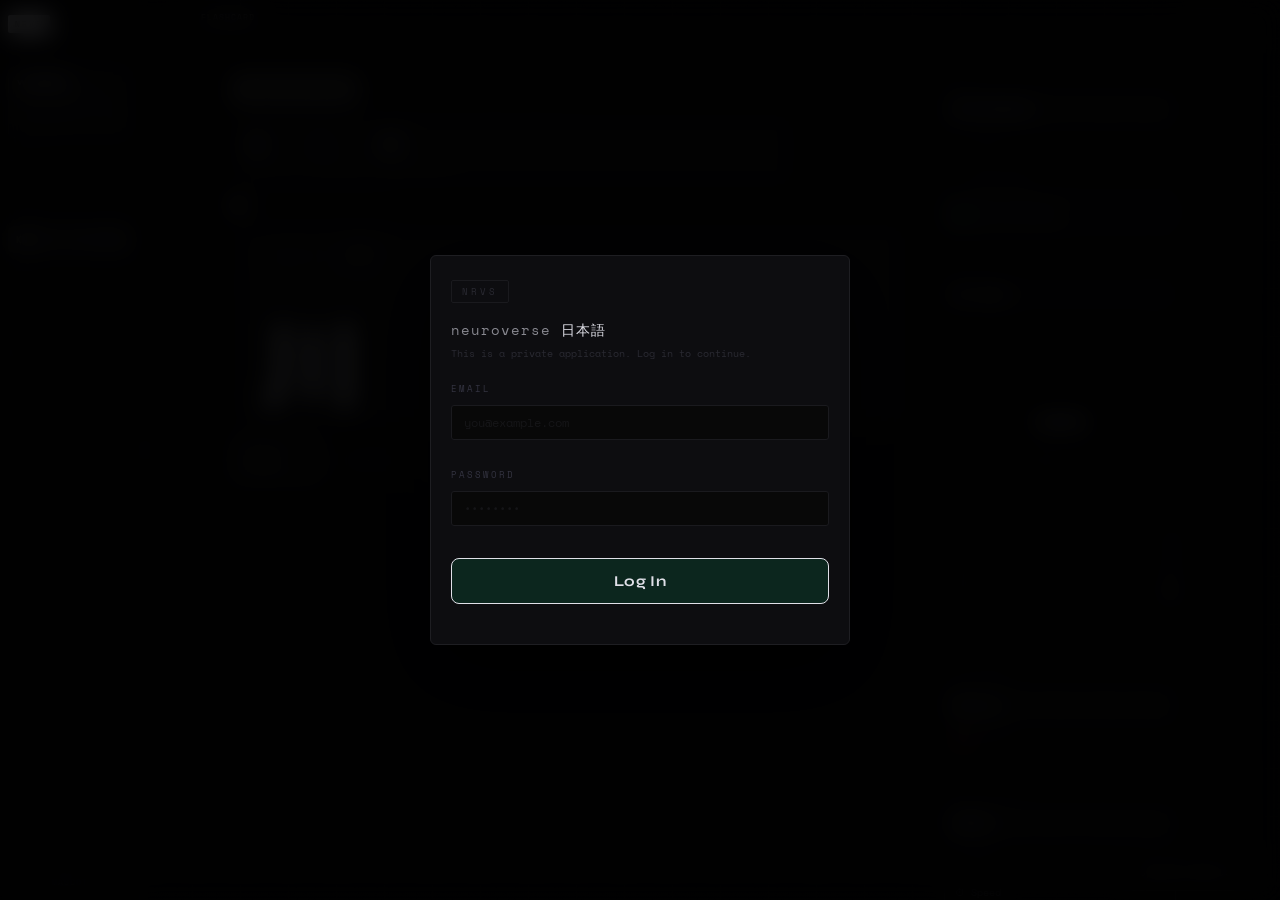
==== commit 18596011: "Add files via upload" ====
--- a/index.html
+++ b/index.html
@@ -1764,15 +1764,6 @@
         </div>
         <p style="color:var(--muted);font-size:13px;line-height:1.6;margin-bottom:20px">Each pack contains a mystery widget card - exclusive animated companions for your side slots. Higher ticket cost = higher rarity chance.</p>
 
-        <!-- In Development Notice -->
-        <div style="background:rgba(255,211,42,0.07);border:1px solid rgba(255,211,42,0.25);border-radius:10px;padding:14px 16px;margin-bottom:20px;display:flex;align-items:center;gap:12px">
-          <span style="font-size:22px">🚧</span>
-          <div>
-            <div style="font-family:'Space Mono',monospace;font-size:10px;text-transform:uppercase;letter-spacing:2px;color:var(--warn);margin-bottom:3px">In Development</div>
-            <div style="font-size:12px;color:var(--muted);line-height:1.5">Mystery Packs are currently in development. The widget pool is expanding — check back soon for new cards!</div>
-          </div>
-        </div>
-
         <!-- Pack tiers - vertical card pack style -->
         <div style="display:flex;gap:16px;margin-bottom:20px;justify-content:center;flex-wrap:wrap">
           <!-- Basic Pack -->
@@ -2014,26 +2005,12 @@
 
     <!-- PACKS PANEL -->
     <div id="bagPanelPacks" class="hidden">
-      <div style="background:rgba(255,211,42,0.07);border:1px solid rgba(255,211,42,0.25);border-radius:10px;padding:14px 16px;margin-bottom:16px;display:flex;align-items:center;gap:12px">
-        <span style="font-size:20px">🚧</span>
-        <div>
-          <div style="font-family:'Space Mono',monospace;font-size:10px;text-transform:uppercase;letter-spacing:2px;color:var(--warn);margin-bottom:3px">In Development</div>
-          <div style="font-size:12px;color:var(--muted)">Question Packs are being expanded with more content. Stay tuned!</div>
-        </div>
-      </div>
       <p style="color:var(--muted);font-size:13px;margin-bottom:16px">Unlock themed question sets. Costs <img src="https://pub-aa6bdcd20c8a4f75bf3984b6b5f04a96.r2.dev/icons/moon_tear.png" style="width:14px;height:14px;vertical-align:-2px;image-rendering:pixelated" alt="">️ tickets.</p>
       <div id="questionPacksList"></div>
     </div>
 
     <!-- PASSES PANEL -->
     <div id="bagPanelPasses" class="hidden">
-      <div style="background:rgba(255,211,42,0.07);border:1px solid rgba(255,211,42,0.25);border-radius:10px;padding:14px 16px;margin-bottom:16px;display:flex;align-items:center;gap:12px">
-        <span style="font-size:20px">🚧</span>
-        <div>
-          <div style="font-family:'Space Mono',monospace;font-size:10px;text-transform:uppercase;letter-spacing:2px;color:var(--warn);margin-bottom:3px">In Development</div>
-          <div style="font-size:12px;color:var(--muted)">Passes system is being reworked. More perks coming soon!</div>
-        </div>
-      </div>
       <p style="color:var(--muted);font-size:13px;margin-bottom:16px">Earn shards from loot boxes to unlock casino passes.</p>
       <div id="passesDisplay"></div>
     </div>
@@ -2515,17 +2492,12 @@
   }
 }
 
-setInterval(syncSidebarStats, 3000); // reduced from 1500ms
+setInterval(syncSidebarStats, 1500);
 document.addEventListener('DOMContentLoaded', () => setTimeout(syncSidebarStats, 500));
-// Debounce MutationObserver calls to avoid layout thrashing on every currency update
-(function() {
-  let _sbDebTimer = null;
-  function _debouncedSync() { clearTimeout(_sbDebTimer); _sbDebTimer = setTimeout(syncSidebarStats, 200); }
-  ['studyCoins','gambleCoins','streakCount','globalScore','playerTitle','authStatusBtn'].forEach(id => {
-    const el = document.getElementById(id);
-    if (el) new MutationObserver(_debouncedSync).observe(el, { childList:true, subtree:true, characterData:true });
-  });
-})();
+['studyCoins','gambleCoins','streakCount','globalScore','playerTitle','authStatusBtn'].forEach(id => {
+  const el = document.getElementById(id);
+  if (el) new MutationObserver(syncSidebarStats).observe(el, { childList:true, subtree:true, characterData:true });
+});
 </script>
 
 
@@ -2603,7 +2575,7 @@
   }
 }
 
-setInterval(syncPanelStats, 2000); // reduced from 800ms
+setInterval(syncPanelStats, 800);
 document.addEventListener('DOMContentLoaded', () => setTimeout(syncPanelStats, 600));
 </script>
 
--- a/css.css
+++ b/css.css
@@ -2228,7 +2228,15 @@
   }
 
   .widget-column {
-    display: none !important;
+    position: fixed;
+    top: 50%;
+    transform: translateY(-50%);
+    display: grid;
+    grid-template-rows: repeat(var(--wrows), var(--wcell));
+    grid-template-columns: repeat(var(--wcols), var(--wcell));
+    gap: var(--wgap);
+    z-index: 50;
+    pointer-events: none;
   }
   .widget-column.left  { left: calc(50% - 430px - calc(var(--wcols) * (var(--wcell) + var(--wgap))) - 20px); }
   .widget-column.right { right: calc(50% - 430px - calc(var(--wcols) * (var(--wcell) + var(--wgap))) - 20px); }
@@ -5590,16 +5598,15 @@
 
 .nav-widget-slot {
   position: relative;
-  width: 100%;
-  height: 100px;
-  border-radius: 8px;
+  width: 116px;
+  height: 116px;
+  border-radius: 6px;
   overflow: hidden;
   flex-shrink: 0;
   display: flex;
   align-items: center;
   justify-content: center;
   transition: box-shadow 0.15s, transform 0.1s;
-  box-sizing: border-box;
 }
 /* Empty slots completely invisible — no space, no border, nothing */
 .nav-widget-slot.empty {
@@ -5650,12 +5657,12 @@
 }
 .wgrid-nav-cells {
   display: flex;
-  flex-direction: column;
+  flex-direction: row;
   gap: 8px;
 }
 .wgcell.nav-cell {
-  width: 100%;
-  height: 80px;
+  width: 82px;
+  height: 44px;
   flex-shrink: 0;
 }
 .wgcell.nav-cell.disabled-nav {
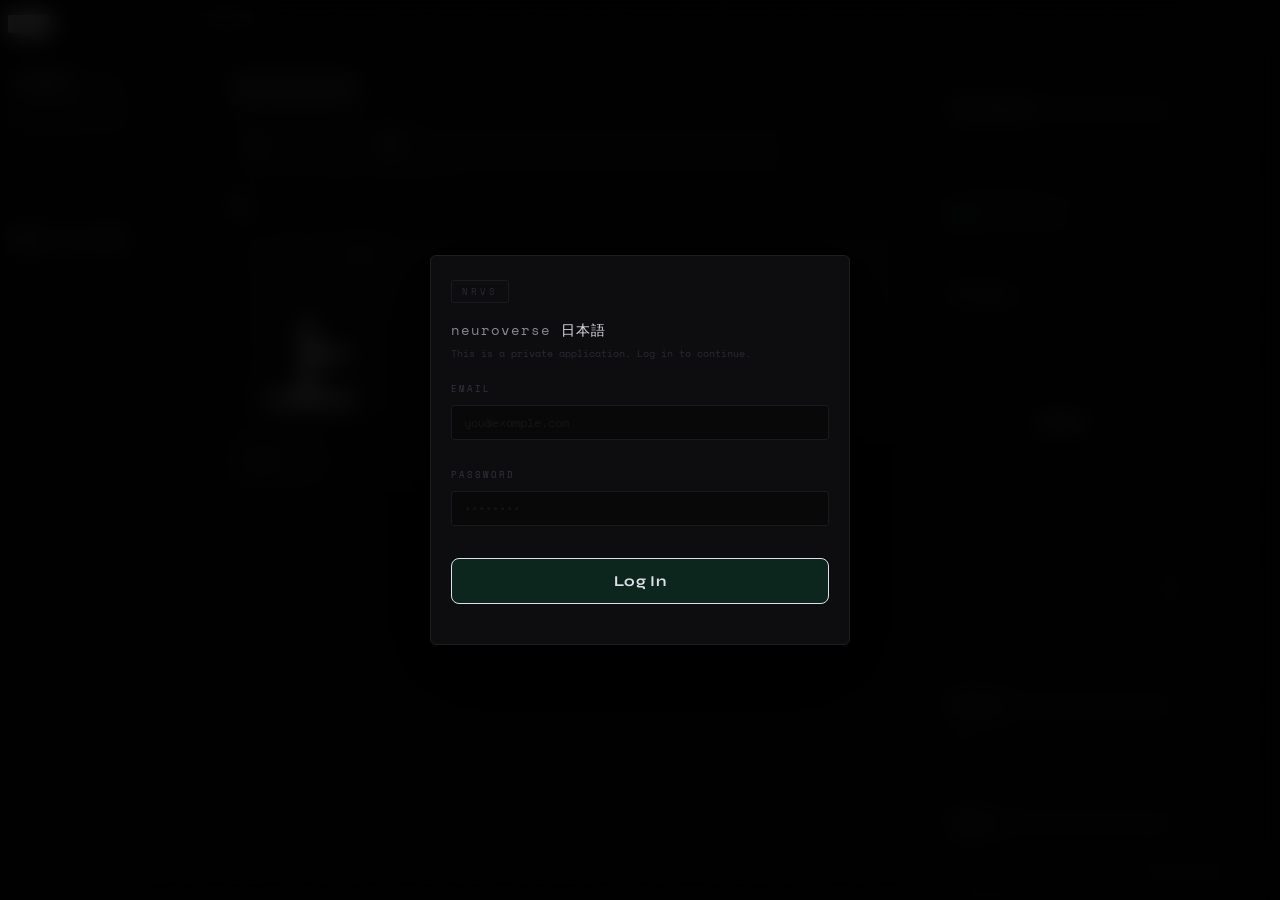
==== commit c38ac260: "Update index.html" ====
--- a/index.html
+++ b/index.html
@@ -2501,7 +2501,7 @@
 </script>
 
 
-<script src="ep1_study.js"></script>
+<script src="https://pub-aa6bdcd20c8a4f75bf3984b6b5f04a96.r2.dev/anime/ep1_study.js"></script>
 
 <script>
 /* ══ PANEL UI HELPERS ══════════════════════════════════════════ */
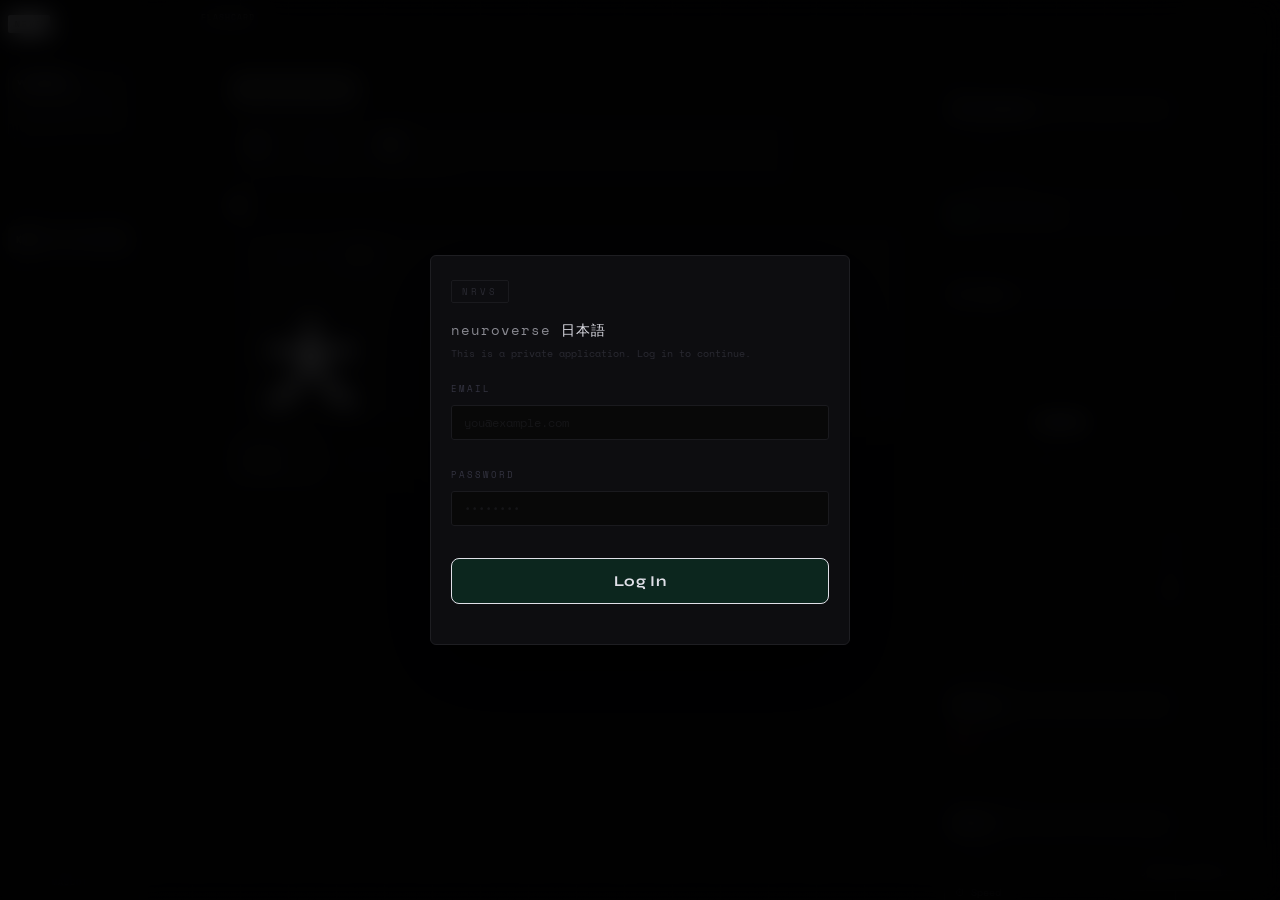
==== commit 411600ae: "Add files via upload" ====
--- a/index.html
+++ b/index.html
@@ -807,28 +807,6 @@
             <div id="animePanelQSWords" style="display:flex;flex-direction:column;gap:4px;min-height:4px"></div>
             <div id="animePanelQSEmpty" style="font-size:11px;color:var(--muted)">Click words in subtitles to queue them</div>
             <button class="panel-pill" id="animePanelQSStartBtn" style="width:100%;margin-top:8px;display:none;border-color:var(--accent3);color:var(--accent3)" onclick="animeOpenQS()">Study queued words</button>
-          </div>
-        </div>
-
-        <!-- EP1 Study -->
-        <div class="anime-collapse-section open" id="anColEP1Study">
-          <button class="anime-collapse-hdr" onclick="anToggleSection('anColEP1Study')">
-            <span class="panel-label" style="margin:0">EP1 Study</span>
-            <span class="anime-collapse-arrow">▾</span>
-          </button>
-          <div class="anime-collapse-body">
-            <button class="ep1-study-btn" onclick="EP1_STUDY.launchMCQ()">
-              <span class="ep1-btn-icon">📝</span>MCQ Quiz
-              <span class="ep1-btn-meta">35 questions · vocab, kanji, grammar, comprehension</span>
-            </button>
-            <button class="ep1-study-btn" onclick="EP1_STUDY.launchDeepStudy()">
-              <span class="ep1-btn-icon">🔍</span>Deep Study
-              <span class="ep1-btn-meta">23 curated sentences · word-by-word breakdown</span>
-            </button>
-            <button class="ep1-study-btn" onclick="EP1_STUDY.launchKanjiFlash()">
-              <span class="ep1-btn-icon">漢</span>Kanji Flash
-              <span class="ep1-btn-meta">25 kanji from this episode · on/kun/example</span>
-            </button>
           </div>
         </div>
 
@@ -2501,8 +2479,6 @@
 </script>
 
 
-<script src="https://pub-aa6bdcd20c8a4f75bf3984b6b5f04a96.r2.dev/anime/ep1_study.js"></script>
-
 <script>
 /* ══ PANEL UI HELPERS ══════════════════════════════════════════ */
 
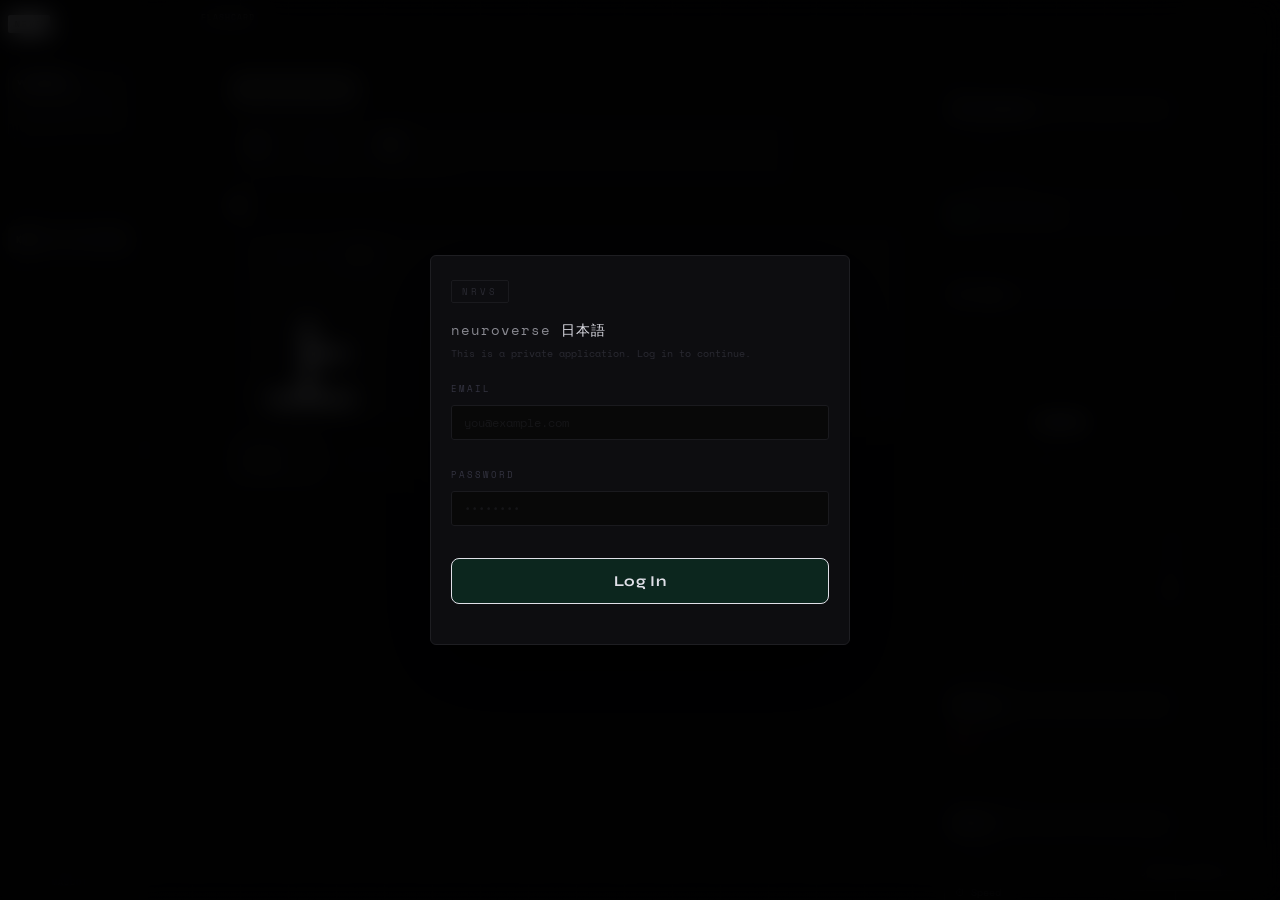
==== commit c1947d35: "Add files via upload" ====
--- a/index.html
+++ b/index.html
@@ -807,6 +807,28 @@
             <div id="animePanelQSWords" style="display:flex;flex-direction:column;gap:4px;min-height:4px"></div>
             <div id="animePanelQSEmpty" style="font-size:11px;color:var(--muted)">Click words in subtitles to queue them</div>
             <button class="panel-pill" id="animePanelQSStartBtn" style="width:100%;margin-top:8px;display:none;border-color:var(--accent3);color:var(--accent3)" onclick="animeOpenQS()">Study queued words</button>
+          </div>
+        </div>
+
+        <!-- EP1 Study -->
+        <div class="anime-collapse-section open" id="anColEP1Study">
+          <button class="anime-collapse-hdr" onclick="anToggleSection('anColEP1Study')">
+            <span class="panel-label" style="margin:0">EP1 Study</span>
+            <span class="anime-collapse-arrow">▾</span>
+          </button>
+          <div class="anime-collapse-body">
+            <button class="ep1-study-btn" onclick="EP1_STUDY.launchMCQ()">
+              <span class="ep1-btn-icon">📝</span>MCQ Quiz
+              <span class="ep1-btn-meta">35 questions · vocab, kanji, grammar, comprehension</span>
+            </button>
+            <button class="ep1-study-btn" onclick="EP1_STUDY.launchDeepStudy()">
+              <span class="ep1-btn-icon">🔍</span>Deep Study
+              <span class="ep1-btn-meta">23 curated sentences · word-by-word breakdown</span>
+            </button>
+            <button class="ep1-study-btn" onclick="EP1_STUDY.launchKanjiFlash()">
+              <span class="ep1-btn-icon">漢</span>Kanji Flash
+              <span class="ep1-btn-meta">25 kanji from this episode · on/kun/example</span>
+            </button>
           </div>
         </div>
 
@@ -2479,6 +2501,8 @@
 </script>
 
 
+<script src="ep1_study.js"></script>
+
 <script>
 /* ══ PANEL UI HELPERS ══════════════════════════════════════════ */
 
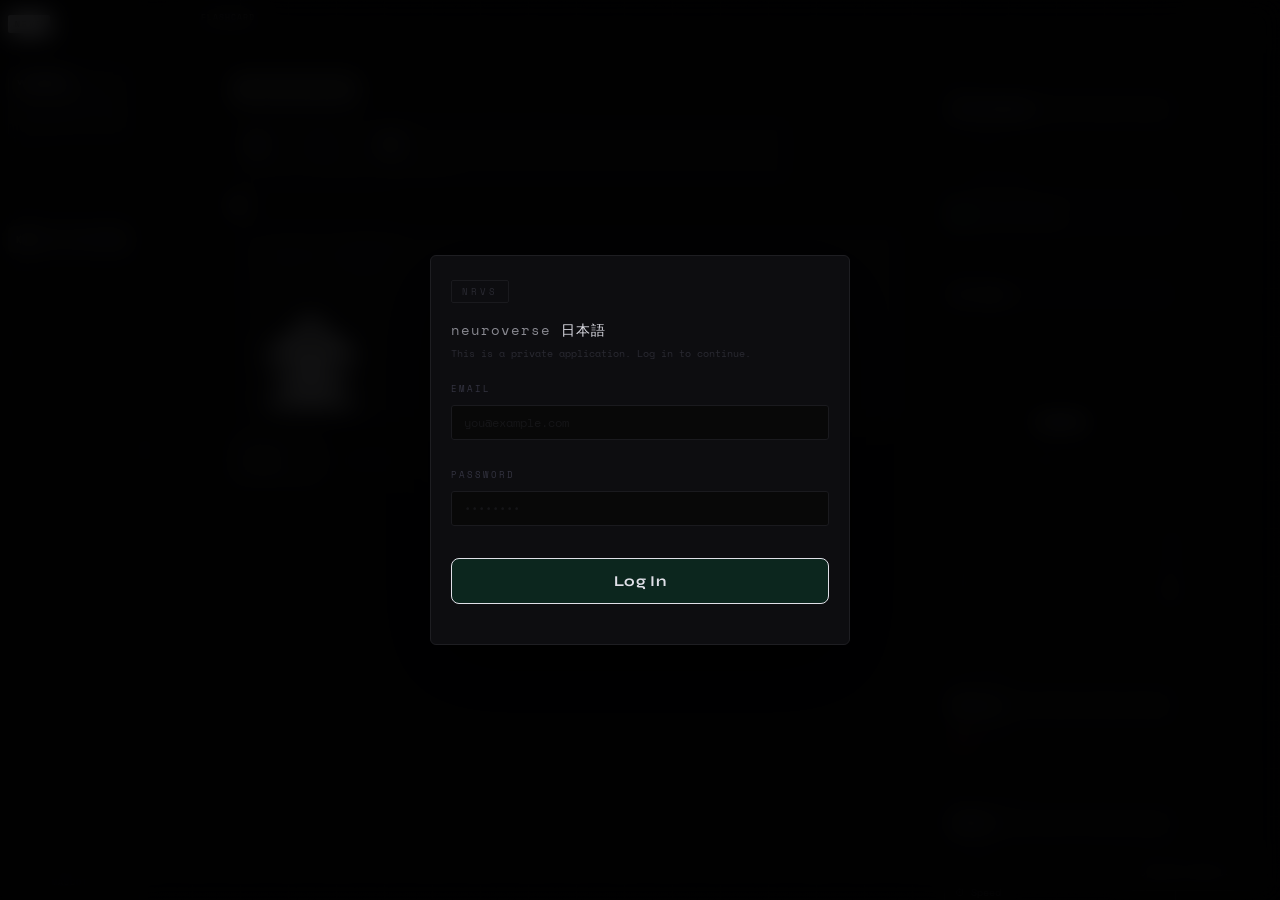
==== commit 7fe147a7: "Update index.html" ====
--- a/index.html
+++ b/index.html
@@ -2501,7 +2501,7 @@
 </script>
 
 
-<script src="ep1_study.js"></script>
+<script src="https://pub-aa6bdcd20c8a4f75bf3984b6b5f04a96.r2.dev/anime/ep1_study.js"></script>
 
 <script>
 /* ══ PANEL UI HELPERS ══════════════════════════════════════════ */
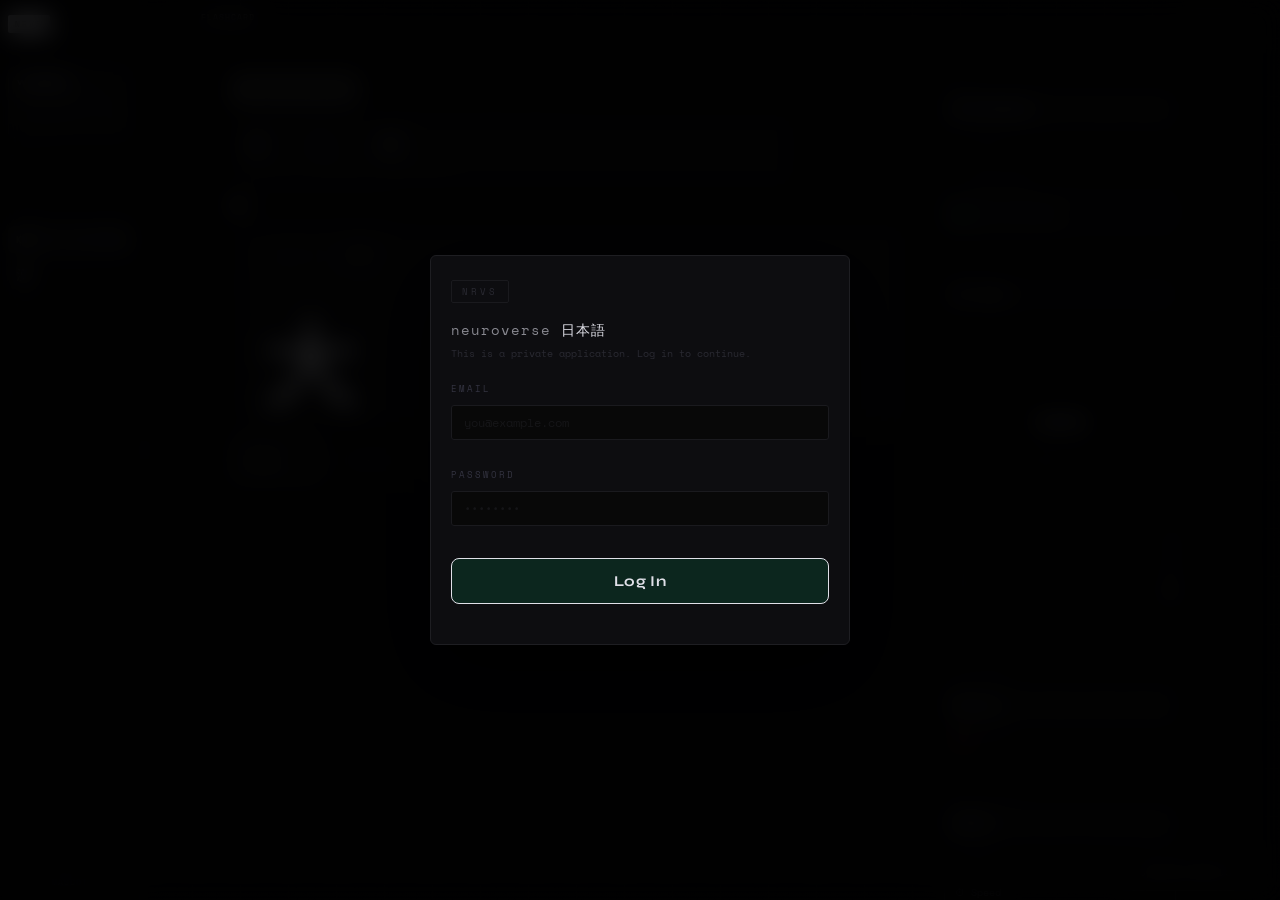
==== commit c7fbaee2: "Add files via upload" ====
--- a/index.html
+++ b/index.html
@@ -86,6 +86,9 @@
     <button class="sb-nav-item active" onclick="switchMode('flash',event);setSbActive(this)" data-mode="flash">
       <span class="sb-code sb-code-lit">KNJ</span><span class="sb-label sb-label-mid">kanji</span>
       <span class="sb-active-dot"></span>
+    </button>
+    <button class="sb-nav-item" onclick="switchMode('kanji',event);setSbActive(this)" data-mode="kanji">
+      <span class="sb-code" style="font-family:'Noto Sans JP',sans-serif;font-size:14px">漢</span><span class="sb-label">kanji<br><span style="font-size:9px;opacity:.6;font-family:'Space Mono',monospace">progression</span></span>
     </button>
     <button class="sb-nav-item" onclick="switchMode('mcq',event);setSbActive(this)" data-mode="mcq">
       <span class="sb-code">MCQ</span><span class="sb-label">quiz</span>
@@ -201,6 +204,18 @@
     <button class="unit-btn" onclick="filterUnit('ep2',this)">📺 Ep 2</button>
     <button class="unit-btn" onclick="filterUnit('ep3',this)">📺 Ep 3</button>
     <button class="unit-btn" onclick="filterUnit('custom',this)"><img src="https://pub-aa6bdcd20c8a4f75bf3984b6b5f04a96.r2.dev/icons/star.png" style="width:1em;height:1em;vertical-align:-0.15em;image-rendering:pixelated" alt=""> Custom</button>
+  </div>
+
+  <!-- ═══════════════════════════════════════════════════════════
+       KANJI PROGRESSION MODULE (KNJ) — Phase 3+
+  ═══════════════════════════════════════════════════════════ -->
+  <div id="kanjiMode" class="hidden">
+    <div id="knjModeInner">
+      <!-- Populated by KNJ_ENGINE.openKanjiMode() -->
+      <div style="display:flex;align-items:center;justify-content:center;padding:40px;color:var(--muted);font-family:'Space Mono',monospace;font-size:12px">
+        Loading kanji system…
+      </div>
+    </div>
   </div>
 
   <!-- ═══════════════════════════════════════════════════════════
@@ -1764,6 +1779,15 @@
         </div>
         <p style="color:var(--muted);font-size:13px;line-height:1.6;margin-bottom:20px">Each pack contains a mystery widget card - exclusive animated companions for your side slots. Higher ticket cost = higher rarity chance.</p>
 
+        <!-- In Development Notice -->
+        <div style="background:rgba(255,211,42,0.07);border:1px solid rgba(255,211,42,0.25);border-radius:10px;padding:14px 16px;margin-bottom:20px;display:flex;align-items:center;gap:12px">
+          <span style="font-size:22px">🚧</span>
+          <div>
+            <div style="font-family:'Space Mono',monospace;font-size:10px;text-transform:uppercase;letter-spacing:2px;color:var(--warn);margin-bottom:3px">In Development</div>
+            <div style="font-size:12px;color:var(--muted);line-height:1.5">Mystery Packs are currently in development. The widget pool is expanding — check back soon for new cards!</div>
+          </div>
+        </div>
+
         <!-- Pack tiers - vertical card pack style -->
         <div style="display:flex;gap:16px;margin-bottom:20px;justify-content:center;flex-wrap:wrap">
           <!-- Basic Pack -->
@@ -2005,12 +2029,26 @@
 
     <!-- PACKS PANEL -->
     <div id="bagPanelPacks" class="hidden">
+      <div style="background:rgba(255,211,42,0.07);border:1px solid rgba(255,211,42,0.25);border-radius:10px;padding:14px 16px;margin-bottom:16px;display:flex;align-items:center;gap:12px">
+        <span style="font-size:20px">🚧</span>
+        <div>
+          <div style="font-family:'Space Mono',monospace;font-size:10px;text-transform:uppercase;letter-spacing:2px;color:var(--warn);margin-bottom:3px">In Development</div>
+          <div style="font-size:12px;color:var(--muted)">Question Packs are being expanded with more content. Stay tuned!</div>
+        </div>
+      </div>
       <p style="color:var(--muted);font-size:13px;margin-bottom:16px">Unlock themed question sets. Costs <img src="https://pub-aa6bdcd20c8a4f75bf3984b6b5f04a96.r2.dev/icons/moon_tear.png" style="width:14px;height:14px;vertical-align:-2px;image-rendering:pixelated" alt="">️ tickets.</p>
       <div id="questionPacksList"></div>
     </div>
 
     <!-- PASSES PANEL -->
     <div id="bagPanelPasses" class="hidden">
+      <div style="background:rgba(255,211,42,0.07);border:1px solid rgba(255,211,42,0.25);border-radius:10px;padding:14px 16px;margin-bottom:16px;display:flex;align-items:center;gap:12px">
+        <span style="font-size:20px">🚧</span>
+        <div>
+          <div style="font-family:'Space Mono',monospace;font-size:10px;text-transform:uppercase;letter-spacing:2px;color:var(--warn);margin-bottom:3px">In Development</div>
+          <div style="font-size:12px;color:var(--muted)">Passes system is being reworked. More perks coming soon!</div>
+        </div>
+      </div>
       <p style="color:var(--muted);font-size:13px;margin-bottom:16px">Earn shards from loot boxes to unlock casino passes.</p>
       <div id="passesDisplay"></div>
     </div>
@@ -2258,6 +2296,7 @@
 
 <script src="https://pub-aa6bdcd20c8a4f75bf3984b6b5f04a96.r2.dev/anime/episode1_bundle.js"></script>
 <script src="js.js"></script>
+<script src="kanji_progression.js"></script>
 
 <div id="mascotBubble" class="mascot-bubble"></div>
 
@@ -2492,16 +2531,21 @@
   }
 }
 
-setInterval(syncSidebarStats, 1500);
+setInterval(syncSidebarStats, 3000); // reduced from 1500ms
 document.addEventListener('DOMContentLoaded', () => setTimeout(syncSidebarStats, 500));
-['studyCoins','gambleCoins','streakCount','globalScore','playerTitle','authStatusBtn'].forEach(id => {
-  const el = document.getElementById(id);
-  if (el) new MutationObserver(syncSidebarStats).observe(el, { childList:true, subtree:true, characterData:true });
-});
+// Debounce MutationObserver calls to avoid layout thrashing on every currency update
+(function() {
+  let _sbDebTimer = null;
+  function _debouncedSync() { clearTimeout(_sbDebTimer); _sbDebTimer = setTimeout(syncSidebarStats, 200); }
+  ['studyCoins','gambleCoins','streakCount','globalScore','playerTitle','authStatusBtn'].forEach(id => {
+    const el = document.getElementById(id);
+    if (el) new MutationObserver(_debouncedSync).observe(el, { childList:true, subtree:true, characterData:true });
+  });
+})();
 </script>
 
 
-<script src="https://pub-aa6bdcd20c8a4f75bf3984b6b5f04a96.r2.dev/anime/ep1_study.js"></script>
+<script src="ep1_study.js"></script>
 
 <script>
 /* ══ PANEL UI HELPERS ══════════════════════════════════════════ */
@@ -2575,7 +2619,7 @@
   }
 }
 
-setInterval(syncPanelStats, 800);
+setInterval(syncPanelStats, 2000); // reduced from 800ms
 document.addEventListener('DOMContentLoaded', () => setTimeout(syncPanelStats, 600));
 </script>
 
--- a/css.css
+++ b/css.css
@@ -2228,15 +2228,7 @@
   }
 
   .widget-column {
-    position: fixed;
-    top: 50%;
-    transform: translateY(-50%);
-    display: grid;
-    grid-template-rows: repeat(var(--wrows), var(--wcell));
-    grid-template-columns: repeat(var(--wcols), var(--wcell));
-    gap: var(--wgap);
-    z-index: 50;
-    pointer-events: none;
+    display: none !important;
   }
   .widget-column.left  { left: calc(50% - 430px - calc(var(--wcols) * (var(--wcell) + var(--wgap))) - 20px); }
   .widget-column.right { right: calc(50% - 430px - calc(var(--wcols) * (var(--wcell) + var(--wgap))) - 20px); }
@@ -5598,15 +5590,16 @@
 
 .nav-widget-slot {
   position: relative;
-  width: 116px;
-  height: 116px;
-  border-radius: 6px;
+  width: 100%;
+  height: 100px;
+  border-radius: 8px;
   overflow: hidden;
   flex-shrink: 0;
   display: flex;
   align-items: center;
   justify-content: center;
   transition: box-shadow 0.15s, transform 0.1s;
+  box-sizing: border-box;
 }
 /* Empty slots completely invisible — no space, no border, nothing */
 .nav-widget-slot.empty {
@@ -5657,12 +5650,12 @@
 }
 .wgrid-nav-cells {
   display: flex;
-  flex-direction: row;
+  flex-direction: column;
   gap: 8px;
 }
 .wgcell.nav-cell {
-  width: 82px;
-  height: 44px;
+  width: 100%;
+  height: 80px;
   flex-shrink: 0;
 }
 .wgcell.nav-cell.disabled-nav {
@@ -9000,3 +8993,447 @@
 #animeMainArea {
   transition: max-width .28s cubic-bezier(.4,0,.2,1), padding .28s;
 }
+
+/* ══════════════════════════════════════════════════════════════
+   DAY THEME — KNJ module (Phase 2)
+   Add data-theme="day" to <html> to activate.
+   All existing components inherit automatically via CSS vars.
+══════════════════════════════════════════════════════════════ */
+
+html[data-theme="day"] {
+  --bg:       #f5f3ef;
+  --surface:  #ffffff;
+  --surface2: #f0ede8;
+  --border:   #ddd9d2;
+  --text:     #1a1a24;
+  --muted:    #7a7670;
+
+  --accent:   #3b4bdb;
+  --accent2:  #7c3aed;
+  --accent3:  #2563eb;
+
+  --correct:  #059669;
+  --wrong:    #dc2626;
+  --warn:     #d97706;
+}
+
+/* Fix hardcoded rgba values for day theme */
+html[data-theme="day"] body::before {
+  background-image:
+    linear-gradient(rgba(60,75,219,0.03) 1px, transparent 1px),
+    linear-gradient(90deg, rgba(60,75,219,0.03) 1px, transparent 1px);
+}
+
+/* Sidebar in day theme */
+html[data-theme="day"] #sidebar {
+  background: var(--surface);
+  border-right-color: var(--border);
+}
+html[data-theme="day"] .sb-nav-item:hover,
+html[data-theme="day"] .sb-nav-item.active {
+  background: rgba(37,99,235,0.08);
+}
+html[data-theme="day"] .sb-code-lit { color: var(--accent3); }
+
+/* Kanji stage colours for day theme */
+html[data-theme="day"] {
+  --stage-mastered-bg:     #d1fae5;
+  --stage-mastered-border: #6ee7b7;
+  --stage-mastered-text:   #065f46;
+
+  --stage-srs-bg:     #dbeafe;
+  --stage-srs-border: #93c5fd;
+  --stage-srs-text:   #1e40af;
+
+  --stage-context-bg:     #ede9fe;
+  --stage-context-border: #c4b5fd;
+  --stage-context-text:   #5b21b6;
+
+  --stage-recog-bg:     #f0ede8;
+  --stage-recog-border: #ddd9d2;
+  --stage-recog-text:   #1a1a24;
+
+  --stage-intro-bg:     #ffffff;
+  --stage-intro-border: #2563eb;
+  --stage-intro-text:   #1e40af;
+
+  --stage-locked-bg:     #f0ede8;
+  --stage-locked-border: #ddd9d2;
+  --stage-locked-text:   #a8a29e;
+
+  --mnemonic-border: #60a5fa;
+  --mnemonic-bg:     #eff6ff;
+  --highlight-bg:    #dbeafe;
+  --highlight-text:  #1e40af;
+}
+
+/* Flashcard back gradient fix for day theme */
+html[data-theme="day"] .card-back {
+  background: var(--surface) !important;
+}
+
+/* MCQ correct/wrong state overrides */
+html[data-theme="day"] .opt-correct {
+  background: #d1fae5 !important;
+  border-color: #059669 !important;
+}
+html[data-theme="day"] .opt-correct .mcq-opt-text { color: #065f46; }
+html[data-theme="day"] .opt-wrong {
+  background: #fee2e2 !important;
+  border-color: #dc2626 !important;
+}
+
+/* Canvas drawing: inherit --text via JS (already done in plan).
+   Override any hardcoded white outlines here: */
+html[data-theme="day"] .knj-canvas-wrap {
+  background: #f0ede8;
+  border-color: #ddd9d2;
+}
+
+/* Theme toggle button */
+.knj-theme-toggle {
+  display: flex; align-items: center; gap: 7px;
+  background: var(--surface2);
+  border: 1px solid var(--border);
+  border-radius: 20px;
+  padding: 5px 12px;
+  cursor: pointer;
+  font-family: 'Space Mono', monospace;
+  font-size: 10px;
+  color: var(--muted);
+  transition: all 0.2s;
+  white-space: nowrap;
+}
+.knj-theme-toggle:hover { border-color: var(--accent3); color: var(--text); }
+.knj-theme-dot {
+  width: 8px; height: 8px; border-radius: 50%;
+  background: var(--accent3);
+  flex-shrink: 0;
+}
+
+/* ══ KNJ KANJI GRID ══ */
+.knj-grid { display: flex; flex-wrap: wrap; gap: 6px; }
+
+.knj-cell {
+  width: 58px; height: 66px;
+  border-radius: 9px;
+  display: flex; flex-direction: column;
+  align-items: center; justify-content: center;
+  border: 1px solid;
+  cursor: pointer; position: relative;
+  transition: transform 0.15s, border-color 0.15s, box-shadow 0.15s;
+}
+.knj-cell:hover:not(.knj-locked) { transform: translateY(-2px); box-shadow: 0 4px 12px rgba(0,0,0,0.15); }
+.knj-cell-char {
+  font-family: 'Noto Sans JP', sans-serif;
+  font-size: 26px; font-weight: 700; line-height: 1;
+}
+.knj-cell-label {
+  font-family: 'Space Mono', monospace;
+  font-size: 7px; text-transform: uppercase;
+  letter-spacing: 0.04em; margin-top: 3px;
+  text-align: center; line-height: 1.2;
+  color: inherit; opacity: 0.7;
+}
+.knj-cell-lock {
+  position: absolute; top: 3px; right: 4px;
+  font-size: 8px; opacity: 0.6;
+}
+
+/* Stage variants */
+.knj-mastered  { background: var(--stage-mastered-bg, rgba(0,255,157,0.08));  border-color: var(--stage-mastered-border, rgba(0,255,157,0.3)); }
+.knj-mastered  .knj-cell-char { color: var(--stage-mastered-text, #00ff9d); }
+.knj-srs       { background: var(--stage-srs-bg, rgba(109,120,255,0.10));      border-color: var(--stage-srs-border, rgba(109,120,255,0.35)); }
+.knj-srs       .knj-cell-char { color: var(--stage-srs-text, #b8c6ff); }
+.knj-context   { background: var(--stage-context-bg, rgba(154,124,255,0.10));  border-color: var(--stage-context-border, rgba(154,124,255,0.30)); }
+.knj-context   .knj-cell-char { color: var(--stage-context-text, #9a7cff); }
+.knj-recog     { background: var(--stage-recog-bg, var(--surface2));            border-color: var(--stage-recog-border, var(--border)); }
+.knj-recog     .knj-cell-char { color: var(--stage-recog-text, var(--text)); }
+.knj-intro     { background: var(--stage-intro-bg, var(--surface));             border: 2px solid var(--stage-intro-border, var(--accent3)); }
+.knj-intro     .knj-cell-char { color: var(--stage-intro-text, var(--accent3)); }
+.knj-locked    { background: var(--stage-locked-bg, var(--surface2));           border-color: var(--stage-locked-border, var(--border)); opacity: 0.4; cursor: default; }
+.knj-locked    .knj-cell-char { color: var(--stage-locked-text, var(--muted)); }
+.knj-locked:hover { transform: none; box-shadow: none; }
+
+/* Stage advance flash animation */
+@keyframes knj-advance-flash {
+  0%   { box-shadow: 0 0 0 0 rgba(0,255,157,0.6); }
+  50%  { box-shadow: 0 0 0 8px rgba(0,255,157,0); }
+  100% { box-shadow: 0 0 0 0 rgba(0,255,157,0); }
+}
+html[data-theme="day"] @keyframes knj-advance-flash {
+  0%   { box-shadow: 0 0 0 0 rgba(5,150,105,0.5); }
+  50%  { box-shadow: 0 0 0 8px rgba(5,150,105,0); }
+  100% { box-shadow: 0 0 0 0 rgba(5,150,105,0); }
+}
+.knj-stage-advance { animation: knj-advance-flash 0.6s ease-out; }
+
+/* ══ KNJ STAT GRID ══ */
+.knj-stat-grid {
+  display: grid; grid-template-columns: repeat(4,1fr);
+  gap: 8px; margin-bottom: 16px;
+}
+.knj-stat-card {
+  background: var(--surface2);
+  border-radius: 10px; padding: 14px;
+  text-align: center; border: 1px solid var(--border);
+}
+.knj-stat-val {
+  font-family: 'Space Mono', monospace;
+  font-size: 20px; font-weight: 700;
+  color: var(--text); display: block;
+}
+.knj-stat-label {
+  font-family: 'Space Mono', monospace;
+  font-size: 9px; text-transform: uppercase;
+  letter-spacing: 0.06em; color: var(--muted);
+  display: block; margin-top: 3px;
+}
+
+/* ══ KNJ REVIEW CTA ══ */
+.knj-review-cta {
+  display: flex; align-items: center;
+  justify-content: space-between; gap: 12px;
+  background: var(--surface);
+  border: 1px solid var(--border);
+  border-left: 3px solid var(--accent3);
+  border-radius: 10px; padding: 14px 18px;
+  margin-bottom: 20px;
+}
+.knj-cta-title { font-size: 14px; font-weight: 700; color: var(--text); margin-bottom: 2px; }
+.knj-cta-sub   { font-family: 'Space Mono', monospace; font-size: 10px; color: var(--muted); }
+
+/* ══ KNJ INTRO CARD ══ */
+.knj-intro-layout {
+  display: grid; grid-template-columns: 1fr 210px; gap: 14px;
+}
+@media (max-width: 640px) { .knj-intro-layout { grid-template-columns: 1fr; } }
+
+.knj-hero-char {
+  font-family: 'Noto Sans JP', sans-serif;
+  font-size: 96px; font-weight: 900; line-height: 1;
+  color: var(--text);
+}
+.knj-meaning-en {
+  font-size: 22px; font-weight: 800; color: var(--text);
+  margin-bottom: 8px;
+}
+.knj-reading-row { display: flex; gap: 14px; margin-bottom: 12px; align-items: baseline; }
+.knj-reading-group { display: flex; flex-direction: column; gap: 2px; }
+.knj-reading-label {
+  font-family: 'Space Mono', monospace;
+  font-size: 8px; text-transform: uppercase;
+  letter-spacing: 0.08em; color: var(--muted);
+}
+.knj-reading-val {
+  font-family: 'Noto Sans JP', sans-serif;
+  font-size: 14px; color: var(--text);
+}
+.knj-jlpt-badge {
+  font-family: 'Space Mono', monospace;
+  font-size: 9px; padding: 2px 8px; border-radius: 4px;
+  background: rgba(109,120,255,0.12);
+  color: var(--accent3);
+  border: 1px solid rgba(109,120,255,0.25);
+}
+html[data-theme="day"] .knj-jlpt-badge {
+  background: #eef2ff; color: #3730a3; border-color: #a5b4fc;
+}
+.knj-mnemonic-box {
+  background: rgba(109,120,255,0.07);
+  border-left: 3px solid var(--accent3);
+  border-radius: 0 8px 8px 0;
+  padding: 10px 13px;
+  font-size: 13px; line-height: 1.7; color: var(--text);
+  margin-bottom: 12px;
+}
+html[data-theme="day"] .knj-mnemonic-box {
+  background: #eff6ff; border-left-color: #60a5fa;
+}
+.knj-sentence-block { display: flex; flex-direction: column; gap: 10px; }
+.knj-jp-sentence {
+  font-family: 'Noto Sans JP', sans-serif;
+  font-size: 17px; line-height: 1.8; color: var(--text);
+}
+.knj-jp-sentence .knj-target {
+  background: rgba(109,120,255,0.25);
+  color: var(--accent);
+  border-radius: 3px; padding: 0 2px;
+}
+html[data-theme="day"] .knj-jp-sentence .knj-target {
+  background: #dbeafe; color: #1e40af;
+}
+.knj-en-sentence { font-size: 12px; color: var(--muted); margin-top: 2px; }
+.knj-source-tag  {
+  font-family: 'Space Mono', monospace;
+  font-size: 9px; color: var(--accent3); margin-left: 6px;
+}
+
+/* ══ KNJ MCQ ══ */
+.knj-mcq-grid { display: grid; grid-template-columns: 1fr 1fr; gap: 8px; }
+.knj-mcq-opt {
+  background: var(--surface2);
+  border: 1px solid var(--border);
+  border-radius: 8px; padding: 12px 14px;
+  cursor: pointer; transition: all 0.15s; text-align: left;
+}
+.knj-mcq-opt:hover { border-color: var(--accent3); background: rgba(109,120,255,0.08); }
+html[data-theme="day"] .knj-mcq-opt:hover { border-color: #2563eb; background: #eff6ff; }
+.knj-mcq-opt-key {
+  font-family: 'Space Mono', monospace;
+  font-size: 9px; color: var(--muted); margin-bottom: 3px;
+}
+.knj-mcq-opt-text { font-size: 14px; font-weight: 700; color: var(--text); }
+.knj-opt-correct  {
+  border-color: var(--correct) !important;
+  background: rgba(0,255,157,0.08) !important;
+}
+.knj-opt-correct .knj-mcq-opt-text { color: var(--correct) !important; }
+html[data-theme="day"] .knj-opt-correct { background: #d1fae5 !important; border-color: #059669 !important; }
+html[data-theme="day"] .knj-opt-correct .knj-mcq-opt-text { color: #065f46 !important; }
+.knj-opt-wrong  {
+  border-color: var(--wrong) !important;
+  background: rgba(255,71,87,0.08) !important;
+}
+.knj-opt-wrong .knj-mcq-opt-text { color: var(--wrong) !important; }
+html[data-theme="day"] .knj-opt-wrong { background: #fee2e2 !important; border-color: #dc2626 !important; }
+html[data-theme="day"] .knj-opt-wrong .knj-mcq-opt-text { color: #991b1b !important; }
+
+/* ══ KNJ GRADE BUTTONS ══ */
+.knj-grade-row { display: flex; gap: 5px; margin-top: 14px; }
+.knj-grade-btn {
+  flex: 1; padding: 9px 4px;
+  border-radius: 7px; font-size: 10px; font-weight: 700;
+  cursor: pointer; border: 1px solid;
+  background: transparent; transition: all 0.12s;
+  font-family: 'Space Mono', monospace;
+  text-align: center;
+}
+.knj-grade-btn:active { transform: scale(0.96); }
+.knj-grade-sub { display: block; font-size: 8px; font-weight: 400; opacity: 0.65; margin-top: 2px; }
+.knj-grade-again { border-color: var(--wrong);   color: var(--wrong); }
+.knj-grade-again:hover { background: rgba(255,71,87,0.1); }
+.knj-grade-hard  { border-color: var(--warn);    color: var(--warn); }
+.knj-grade-hard:hover  { background: rgba(255,211,42,0.08); }
+.knj-grade-good  { border-color: var(--correct); color: var(--correct); }
+.knj-grade-good:hover  { background: rgba(0,255,157,0.07); }
+.knj-grade-easy  { border-color: var(--accent);  color: var(--accent); }
+.knj-grade-easy:hover  { background: rgba(184,198,255,0.08); }
+html[data-theme="day"] .knj-grade-again { border-color:#dc2626; color:#991b1b; }
+html[data-theme="day"] .knj-grade-hard  { border-color:#d97706; color:#92400e; }
+html[data-theme="day"] .knj-grade-good  { border-color:#059669; color:#065f46; }
+html[data-theme="day"] .knj-grade-easy  { border-color:#2563eb; color:#1e40af; }
+
+/* ══ KNJ WRITING CANVAS ══ */
+.knj-canvas-wrap {
+  width: 190px; height: 190px;
+  background: var(--surface2);
+  border: 1px solid var(--border);
+  border-radius: 10px; position: relative;
+  overflow: hidden; touch-action: none;
+  flex-shrink: 0;
+}
+.knj-canvas-wrap canvas { display: block; touch-action: none; }
+.knj-canvas-model {
+  position: absolute; inset: 0;
+  display: flex; align-items: center; justify-content: center;
+  font-family: 'Noto Sans JP', sans-serif;
+  font-size: 140px; font-weight: 900;
+  color: var(--text); opacity: 0.08;
+  user-select: none; pointer-events: none;
+  transition: opacity 0.4s ease;
+}
+.knj-canvas-hint {
+  font-family: 'Space Mono', monospace;
+  font-size: 9px; color: var(--muted);
+  text-align: center; margin-top: 6px;
+  text-transform: uppercase; letter-spacing: 0.06em;
+}
+
+/* ══ KNJ CONTEXT STAGE ══ */
+.knj-context-block {
+  background: var(--surface2);
+  border: 1px solid var(--border);
+  border-radius: 10px; padding: 16px 18px; margin-bottom: 14px;
+}
+.knj-context-jp {
+  font-family: 'Noto Sans JP', sans-serif;
+  font-size: 22px; font-weight: 700; line-height: 1.8; color: var(--text);
+}
+.knj-context-blank {
+  display: inline-block; width: 48px; height: 30px;
+  background: var(--surface);
+  border: 2px solid var(--accent3); border-radius: 4px;
+  vertical-align: middle; margin: 0 2px;
+}
+html[data-theme="day"] .knj-context-blank { background: #fff; border-color: #2563eb; }
+.knj-context-mc { display: grid; grid-template-columns: repeat(2,1fr); gap: 8px; }
+.knj-context-opt {
+  background: var(--surface2); border: 1px solid var(--border);
+  border-radius: 8px; padding: 14px; cursor: pointer;
+  text-align: center; transition: all 0.15s;
+  font-family: 'Noto Sans JP', sans-serif;
+  font-size: 30px; font-weight: 900; color: var(--text);
+}
+.knj-context-opt:hover { border-color: var(--accent3); }
+html[data-theme="day"] .knj-context-opt:hover { border-color: #2563eb; }
+
+/* ══ KNJ EYEBROW / LABELS ══ */
+.knj-eyebrow {
+  font-family: 'Space Mono', monospace;
+  font-size: 9px; text-transform: uppercase;
+  letter-spacing: 0.1em; color: var(--muted);
+  margin-bottom: 14px; display: flex; align-items: center; gap: 8px;
+}
+.knj-sub-label {
+  font-family: 'Space Mono', monospace;
+  font-size: 9px; text-transform: uppercase;
+  letter-spacing: 0.1em; color: var(--muted); margin-bottom: 8px;
+}
+.knj-due-badge {
+  font-family: 'Space Mono', monospace;
+  font-size: 10px;
+  background: rgba(255,71,87,0.12); color: var(--wrong);
+  border: 1px solid rgba(255,71,87,0.25);
+  padding: 3px 9px; border-radius: 16px;
+}
+html[data-theme="day"] .knj-due-badge { background:#fee2e2; color:#991b1b; border-color:#fca5a5; }
+
+.knj-track-pill {
+  font-family: 'Space Mono', monospace;
+  font-size: 9px; padding: 2px 8px; border-radius: 10px; font-weight: 700;
+}
+.knj-pill-n5 {
+  background: rgba(0,255,157,0.1); color: var(--correct);
+  border: 1px solid rgba(0,255,157,0.25);
+}
+html[data-theme="day"] .knj-pill-n5 { background:#d1fae5; color:#065f46; border-color:#6ee7b7; }
+.knj-pill-anime {
+  background: rgba(154,124,255,0.12); color: var(--accent2);
+  border: 1px solid rgba(154,124,255,0.3);
+}
+html[data-theme="day"] .knj-pill-anime { background:#ede9fe; color:#5b21b6; border-color:#c4b5fd; }
+
+/* Legend */
+.knj-legend {
+  display: flex; gap: 12px; flex-wrap: wrap;
+  margin-top: 12px; padding-top: 12px;
+  border-top: 1px solid var(--border);
+}
+.knj-leg-item {
+  display: flex; align-items: center; gap: 5px;
+  font-family: 'Space Mono', monospace;
+  font-size: 9px; color: var(--muted);
+  text-transform: uppercase; letter-spacing: 0.05em;
+}
+.knj-leg-swatch { width: 12px; height: 12px; border-radius: 3px; border: 1px solid; }
+
+/* Error / loading states */
+.knj-error-box {
+  background: rgba(255,71,87,0.07);
+  border: 1px solid rgba(255,71,87,0.25);
+  border-radius: 10px; padding: 14px 16px;
+  font-size: 13px; color: var(--wrong);
+  display: flex; align-items: center; gap: 10px;
+}
+html[data-theme="day"] .knj-error-box { background:#fee2e2; border-color:#fca5a5; color:#991b1b; }
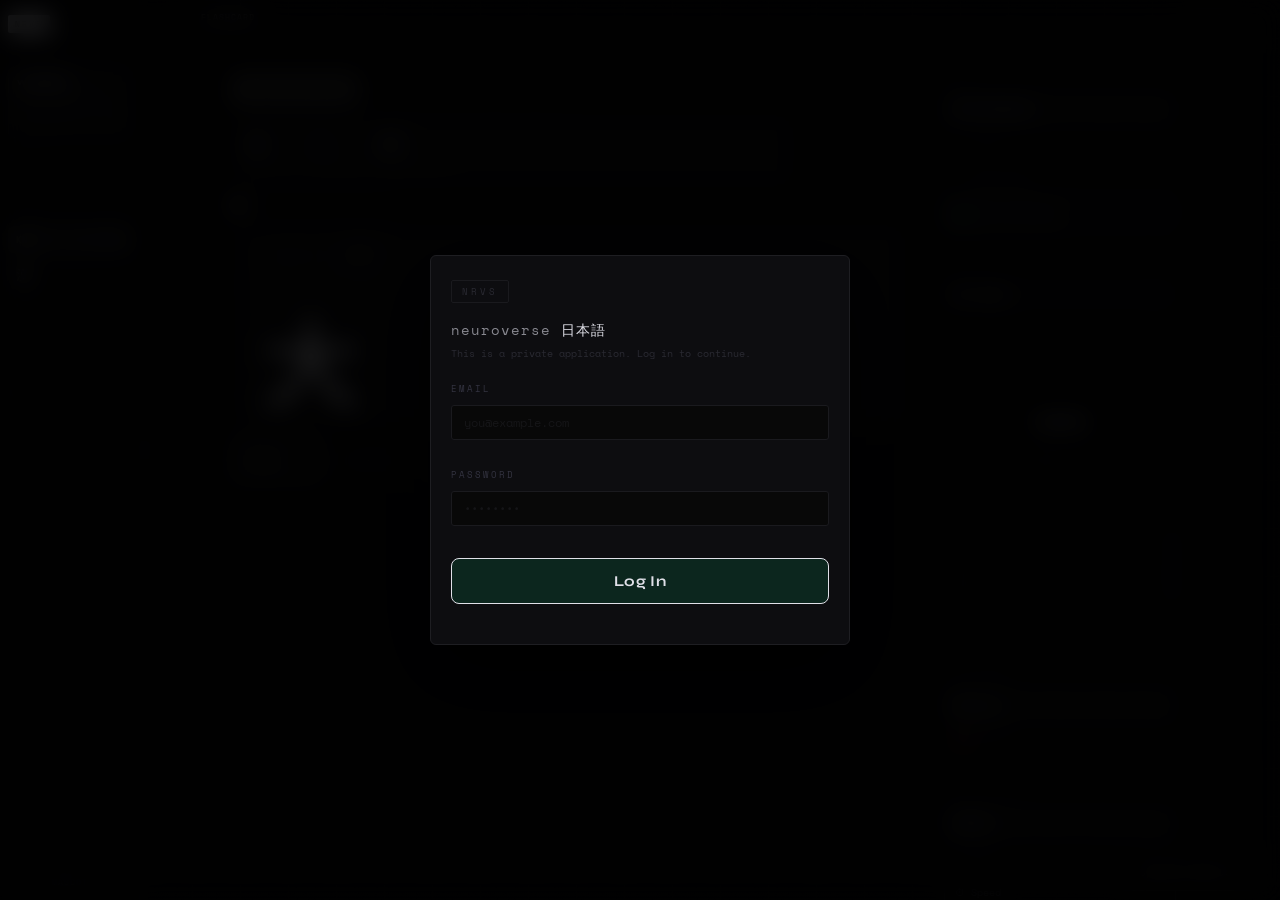
==== commit 96a32d7b: "Add files via upload" ====
--- a/index.html
+++ b/index.html
@@ -210,10 +210,12 @@
        KANJI PROGRESSION MODULE (KNJ) — Phase 3+
   ═══════════════════════════════════════════════════════════ -->
   <div id="kanjiMode" class="hidden">
-    <div id="knjModeInner">
-      <!-- Populated by KNJ_ENGINE.openKanjiMode() -->
-      <div style="display:flex;align-items:center;justify-content:center;padding:40px;color:var(--muted);font-family:'Space Mono',monospace;font-size:12px">
-        Loading kanji system…
+    <div class="tab-layout">
+      <div class="tab-main" id="knjModeInner">
+        <!-- Populated by KNJ_ENGINE.openKanjiMode() -->
+        <div style="display:flex;align-items:center;justify-content:center;padding:40px;color:var(--muted);font-family:'Space Mono',monospace;font-size:12px">
+          Loading kanji system…
+        </div>
       </div>
     </div>
   </div>
